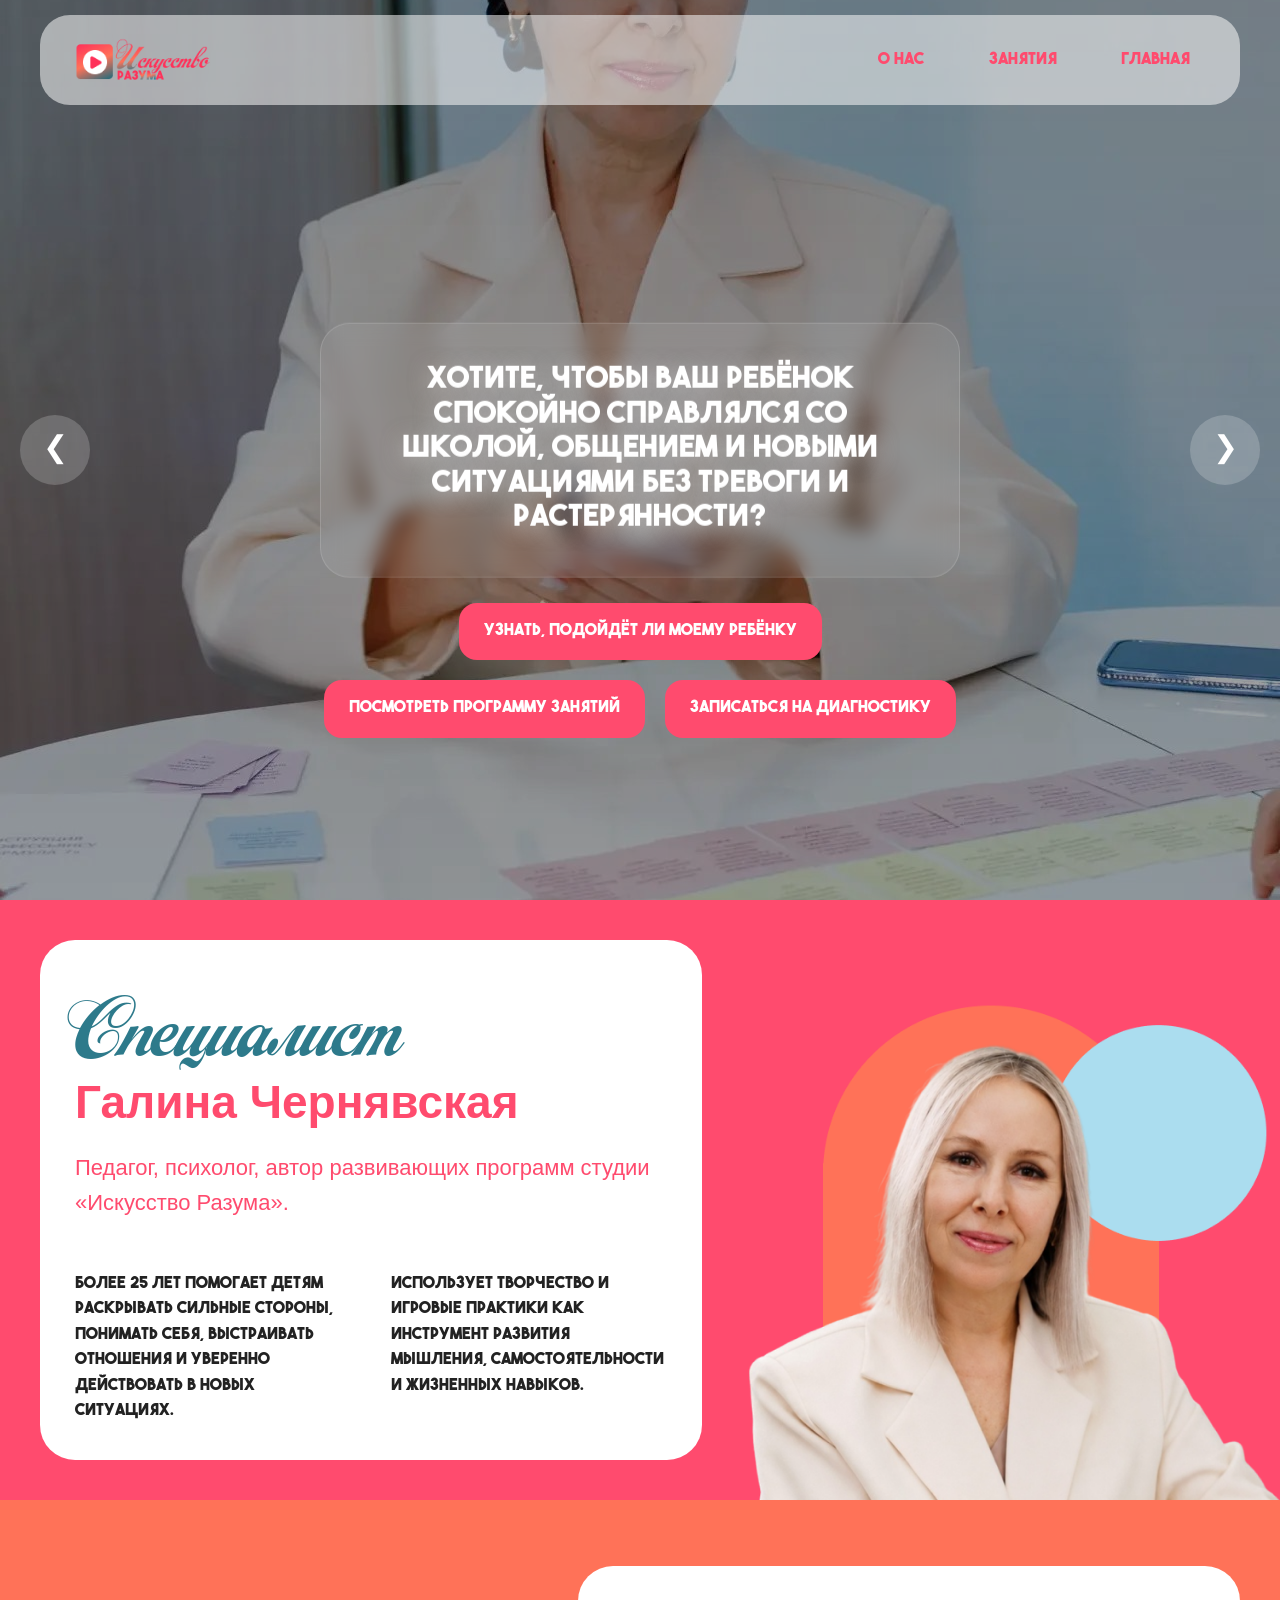
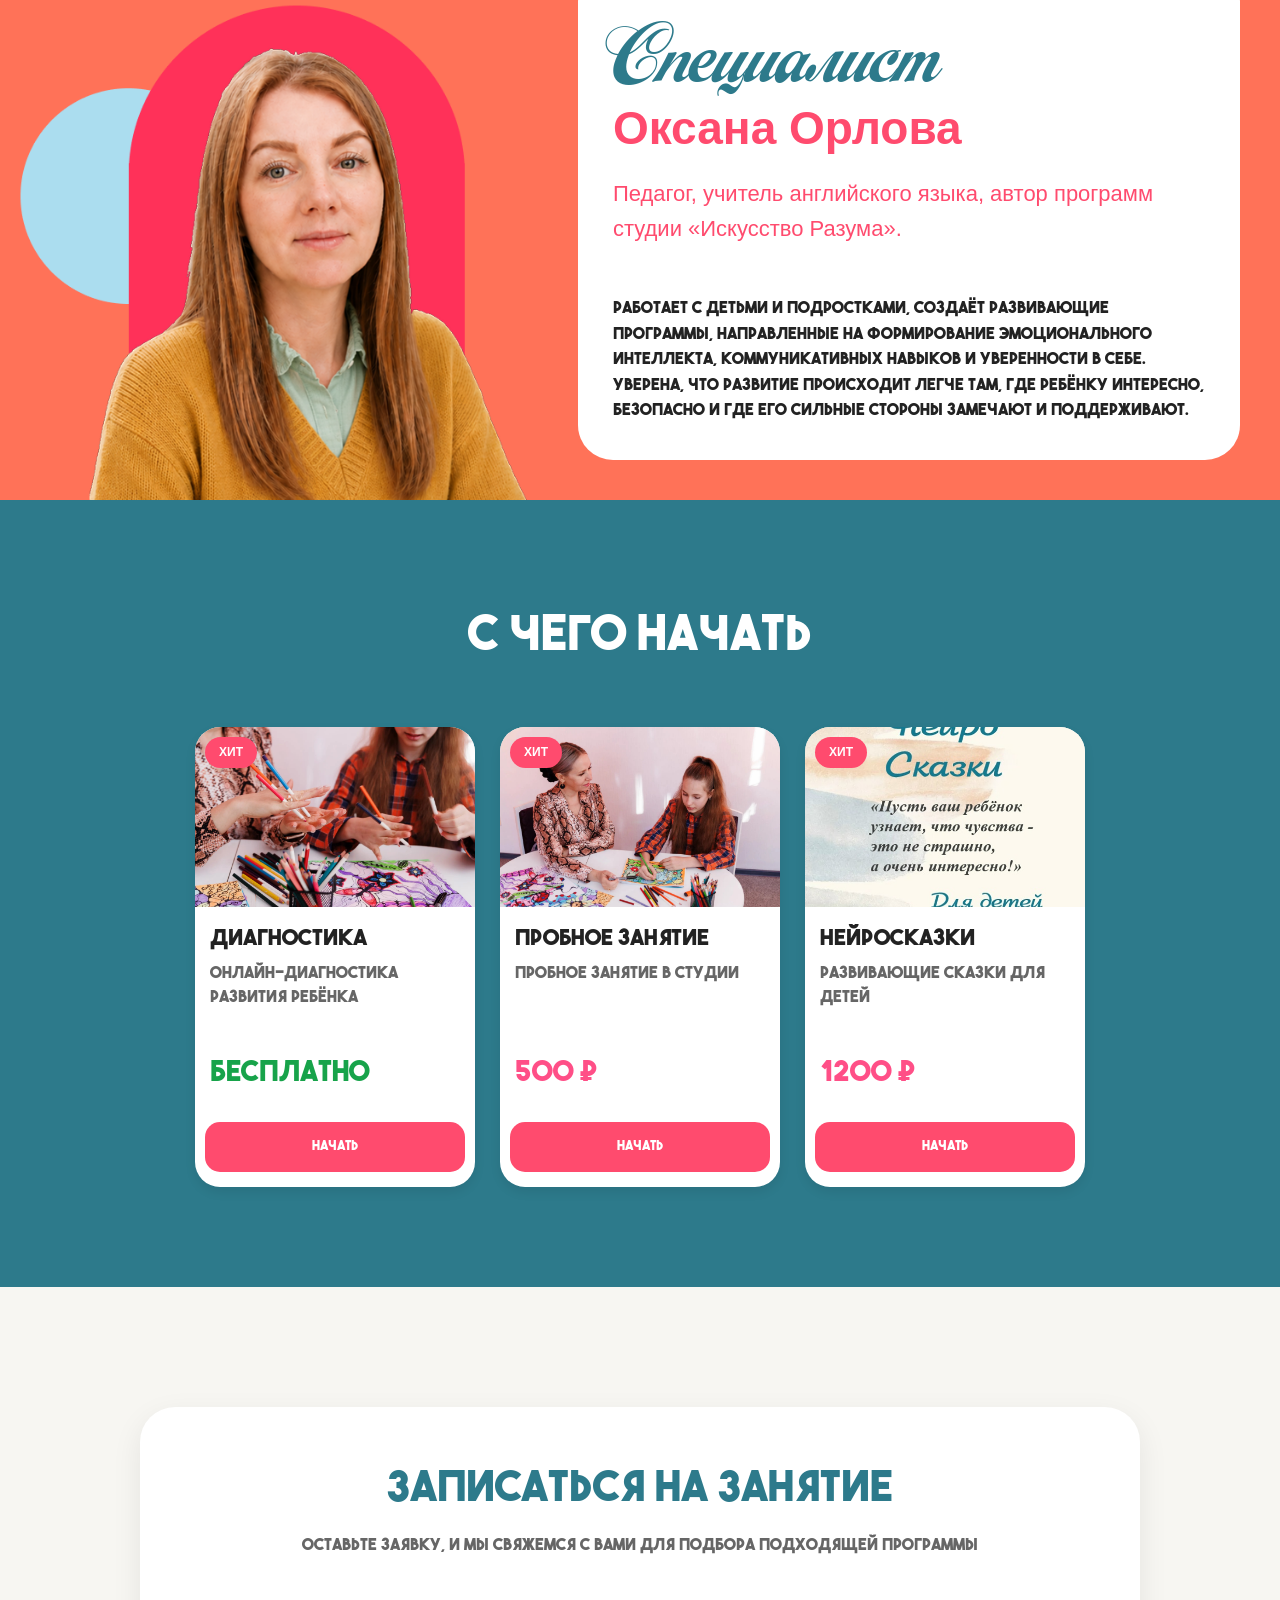
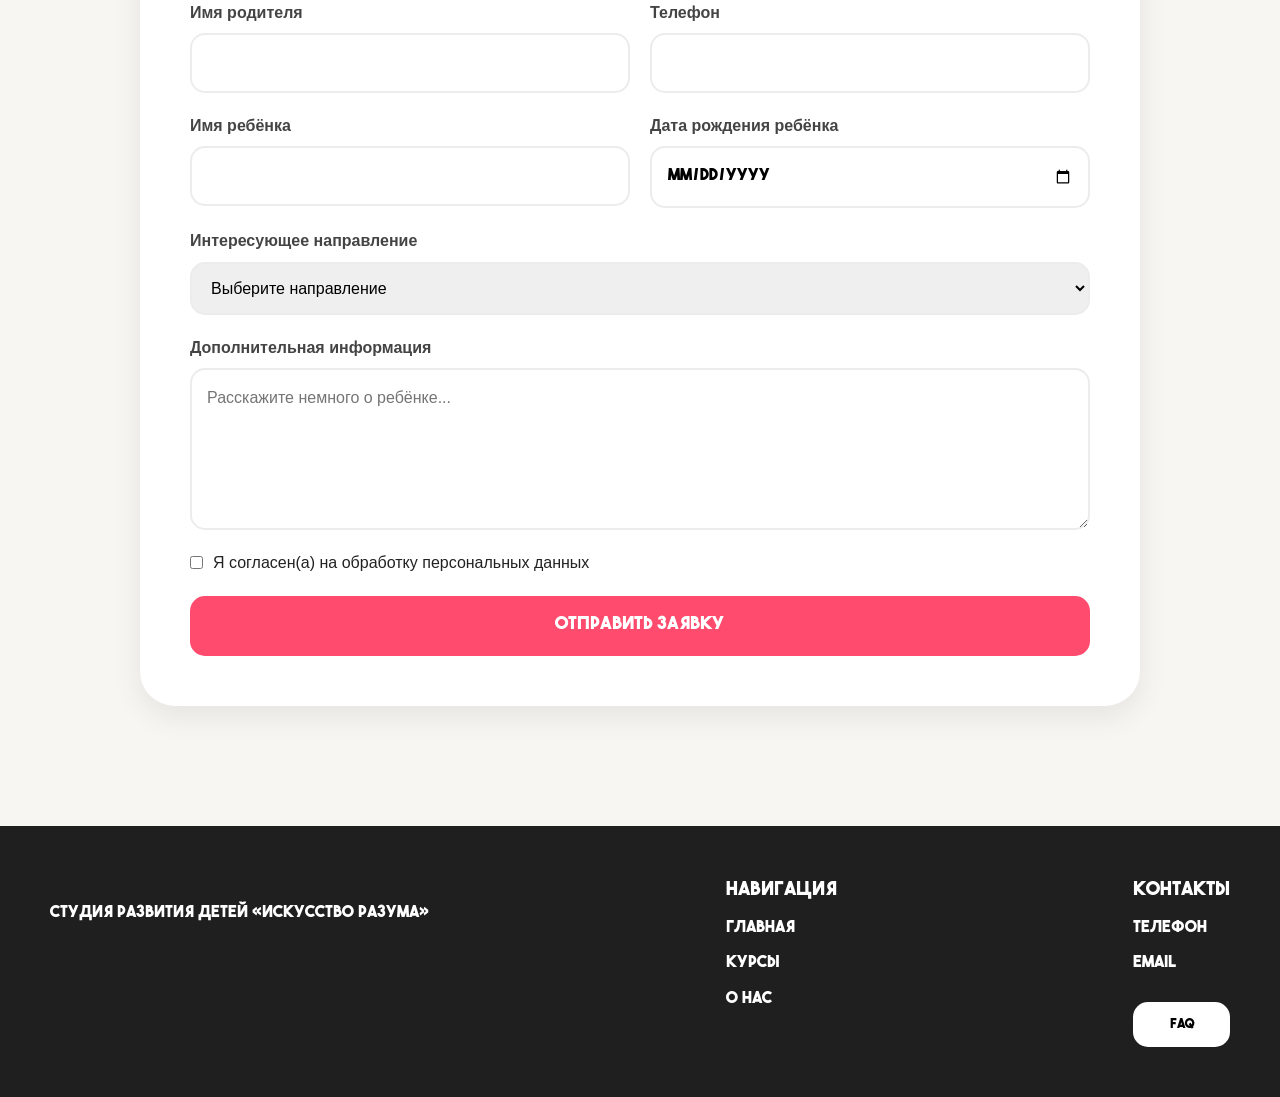
==== index.html @ 4007d76d "Add files via upload" ====
<!DOCTYPE html>
<html lang="ru">
<head>
<meta charset="UTF-8">
<meta name="viewport" content="width=device-width, initial-scale=1.0">
<title>Искусство Разума</title>

<link rel="stylesheet" href="css/style.css">
</head>

<body>

<header>
    <div class="logo"><img src="img/Frame 23.png"></div>

    <nav>
    <a href="about.html" class="nav-btn">О НАС</a>
    <a href="courses.html" class="nav-btn">ЗАНЯТИЯ</a>
    <a href="index.html" class="nav-btn">ГЛАВНАЯ</a>
    </nav>
</header>

<section class="hero-slider">
    
    
<button class="slider-btn prev">❮</button>
<button class="slider-btn next">❯</button>
    <div class="slides">

        <div class="slide active">
            <img src="img/1.jfif" alt="">
            <div class="slide-content">
                <h2>
                    Хотите, чтобы ваш ребёнок спокойно справлялся со школой, общением и новыми ситуациями без тревоги и растерянности?
                </h2>
            </div>
        </div>

        <div class="slide">
            <img src="img/2.jfif" alt="">
            <div class="slide-content">
                <h2>
                    На занятиях студии «Искусство Разума» через творчество и игровые практики ребёнок учится спокойно справляться со школой, общением и новыми ситуациями без тревоги, зажимов и растерянности
                </h2>
            </div>
        </div>

        <div class="slide">
            <img src="img/3.jfif" alt="">
            <div class="slide-content">
                <h2>
                    У нас не кружок творчества. На занятиях через игру, рисование и другие практики ребёнок учится понимать себя, действовать в новых ситуациях и уверенно взаимодействовать с окружающими
                </h2>
            </div>
        </div>

        <div class="slide">
            <img src="img/4.jfif" alt="">
            <div class="slide-content">
                <h2>В результате занятий ребёнок:</h2>
                <ul class="slide-list">
                    <li>Легче адаптируется к школе и коллективу</li>
                    <li>Лучше понимает неожиданные ситуации</li>
                    <li>Получает навыки общения и самостоятельности</li>
                    <li>Осваивает основы финансовой грамотности</li>
                </ul>
                

    
</div>
            </div>
        </div>

    </div>

    
<div class="hero-buttons">

        <a href="tel:+79999999999" class="hero-btn">
            Узнать, подойдёт ли моему ребёнку
        </a>

        <a href="courses.html" class="hero-btn">
            Посмотреть программу занятий
        </a>

        <a href="tel:+79999999999" class="hero-btn">
            Записаться на диагностику
        </a>

    </div>
</section>

<div class="slider-dots">

    <span class="dot active"></span>
    <span class="dot"></span>
    <span class="dot"></span>
    <span class="dot"></span>

</div>
<section class="teacher-section pink-section">

    <div class="teacher-info">

        <div class="teacher-title">
            <span class="blue"><h1>Специалист</h1></span>
            <span class="red">Галина Чернявская</span>
            <span class="sub">
                Педагог, психолог, автор развивающих программ студии «Искусство Разума».
            </span>
        </div>
    <br>
    <br>
        <div class="teacher-text">

            <p>
                Более 25 лет помогает детям раскрывать сильные стороны,
                понимать себя, выстраивать отношения и уверенно действовать
                в новых ситуациях.
            </p>

            <p>
                Использует творчество и игровые практики как инструмент
                развития мышления, самостоятельности и жизненных навыков.
            </p>

        </div>

    </div>

    <div class="teacher-photo">
        <img src="img/Frame 26.png">
    </div>

</section>



<section class="teacher-section orange-section">

    <div class="teacher-photo">
        <img src="img/Frame 25.png">
    </div>

    <div class="teacher-info">

        <div class="teacher-title">
            <span class="blue"><h1>Специалист</h1></span>
            <span class="red">Оксана Орлова</span>
            <span class="sub">
                Педагог, учитель английского языка, автор программ студии «Искусство Разума».
            </span>
        </div>
 <br>
    <br>
        <p>
            Работает с детьми и подростками, создаёт развивающие программы,
            направленные на формирование эмоционального интеллекта,
            коммуникативных навыков и уверенности в себе.

            Уверена, что развитие происходит легче там, где ребёнку интересно,
            безопасно и где его сильные стороны замечают и поддерживают.
        </p>

    </div>

</section>

   <div class="course-modal" id="courseModal">

    <div class="modal-content">

        <span class="close-modal">&times;</span>

        <div class="modal-left">

           <button class="modal-arrow prev">&#10094;</button>

    <div class="media-slider">

        <img id="modalImage" src="" alt="">

        <video id="modalVideo" controls style="display:none;">
            <source src="" type="video/mp4">
        </video>

    </div>

    <button class="modal-arrow next">&#10095;</button>
        </div>

        <div class="modal-right">

            <h2 id="modalTitle">Название курса</h2>

            <h3>Описание:</h3>

            <ul id="modalList">
                <li>Пункт 1</li>
                <li>Пункт 2</li>
                <li>Пункт 3</li>
                <li>Пункт 4</li>
            </ul>

            <a class="modal-btn">
                НАЧАТЬ
            </a>

        </div>

    </div>

</div>





<section class="bestsellers">

    <h2 class="section-title">С чего начать</h2>

    <div class="best-grid">

        <div class="bestseller">

            <div class="badge">ХИТ</div>

            <div class="course-photo">
                <img src="img/4.jfif" alt="">
            </div>

            <h3>Диагностика</h3>

            <p class="course-desc">
                Онлайн-диагностика развития ребёнка
            </p>

            <p class="price free">
                Бесплатно
            </p>

            <button class="course-btn open-course">
    НАЧАТЬ
</button>

        </div>

        <div class="bestseller">

            <div class="badge">ХИТ</div>

            <div class="course-photo">
                <img src="img/5.jfif" alt="">
            </div>

            <h3>Пробное занятие</h3>

            <p class="course-desc">
                Пробное занятие в студии
            </p>

            <p class="price">
                500 ₽
            </p>

            <button class="course-btn open-course">
    НАЧАТЬ
</button>

        </div>

        <div class="bestseller">

            <div class="badge">ХИТ</div>

            <div class="course-photo">
                <img src="img/_rABsYpVmRu7lBsdLFjQY-pMVBDgaRLMOslQrWzYrPpO5vj9Kuezbs4VHHAWCte-2RKXMQDgyOiFQPfJLJDKqhhS.jpg" alt="">
            </div>

            <h3>Нейросказки</h3>

            <p class="course-desc">
                Развивающие сказки для детей
            </p>

            <p class="price">
                1200 ₽
            </p>

            <button class="course-btn open-course">
    НАЧАТЬ
</button>
        </div>

    </div>

</section>
<!-- ///////////////////////////////////////////////////////// -->
<section class="registration" id="register">


    <h2>Записаться на занятие</h2>

    <p class="form-subtitle">
        Оставьте заявку, и мы свяжемся с вами для подбора подходящей программы
    </p>

    <form class="register-form">

        <div class="form-row">

            <div class="input-group">
                <label>Имя родителя</label>
                <input type="text" required>
            </div>

            <div class="input-group">
                <label>Телефон</label>
                <input type="tel" required>
            </div>

        </div>

        <div class="form-row">

            <div class="input-group">
                <label>Имя ребёнка</label>
                <input type="text" required>
            </div>

            <div class="input-group">
                <label>Дата рождения ребёнка</label>
                <input type="date" required>
            </div>

        </div>

        <div class="input-group">

            <label>Интересующее направление</label>

            <select required>

                <option >Выберите направление</option>

                <option value="strateg">Эмоциональный и стратегический интеллект</option>

                <option value="ritor1">Риторика и Деньги. Первая ступень</option>

                <option value="ritor2">Риторика и Деньги. Вторая ступень</option>

                <option value="art">Арт Терапия</option>

                <option value="neuro">НейроСказки</option>

                <option value="trial">Пробное занятие</option>

                <option value="diagnostic">Диагностика ребёнка</option>

            </select>

        </div>

        <div class="input-group">

            <label>Дополнительная информация</label>

            <textarea
                rows="5"
                placeholder="Расскажите немного о ребёнке..."
            ></textarea>

        </div>

        <div class="checkbox">

            <input
                type="checkbox"
                id="agree"
                required
            >

            <label for="agree">
                Я согласен(а) на обработку персональных данных
            </label>

        </div>

        <button type="submit" class="submit-btn">
            Отправить заявку
        </button>

    </form>

</section>
<button id="scrollTopBtn">↑</button>
<footer id="contacts">

    <div class="footer-left">

        <img src="img/logo.png" alt="">

        <p>
            Студия развития детей
            «Искусство Разума»
        </p>

    </div>

    <div class="footer-center">

        <h3>Навигация</h3>

        <a href="index.html">Главная</a>
        <a href="courses.html">Курсы</a>
        <a href="about.html">О нас</a>

    </div>

    <div class="footer-right">

        <h3>Контакты</h3>

        <p>Телефон</p>

        <p>Email</p>

        <button class="faq-btn">
            FAQ
        </button>

    </div>

</footer>

<!-- ///////////////////////////////////////////////////////// -->
 <!-- skript form -->
  <script>

const slides = document.querySelectorAll('.slide');
const dots = document.querySelectorAll('.dot');

let current = 0;

function showSlide(index){
    slides.forEach(slide => slide.classList.remove('active'));
    dots.forEach(dot => dot.classList.remove('active'));

    slides[index].classList.add('active');
    dots[index].classList.add('active');

    current = index;
}

function nextSlide(){
    let next = current + 1;

    if(next >= slides.length){
        next = 0;
    }

    showSlide(next);
}

function prevSlide(){
    let prev = current - 1;

    if(prev < 0){
        prev = slides.length - 1;
    }

    showSlide(prev);
}

document.querySelector('.next').addEventListener('click', nextSlide);
document.querySelector('.prev').addEventListener('click', prevSlide);

setInterval(nextSlide, 15000);
</script>
<!-- ///// -->
 <script>

const scrollTopBtn =
document.getElementById("scrollTopBtn");

window.addEventListener("scroll", () => {

    if(window.scrollY > 500){

        scrollTopBtn.classList.add("show");

    }else{

        scrollTopBtn.classList.remove("show");
    }
});

scrollTopBtn.addEventListener("click", () => {

    window.scrollTo({

        top:0,

        behavior:"smooth"
    });
});
const modal = document.getElementById("courseModal");

document.querySelectorAll(".open-course").forEach(button=>{

    button.addEventListener("click",(e)=>{

        e.preventDefault();

        modal.classList.add("active");

    });

});

document.querySelector(".close-modal").addEventListener("click",()=>{

    modal.classList.remove("active");

});

modal.addEventListener("click",(e)=>{

    if(e.target===modal){

        modal.classList.remove("active");

    }

});


const courses = {

    neuro:{

        title:"НейроСказки",

        media:[
            {type:"image",src:"img/neuro1.jpg"},
            {type:"image",src:"img/neuro2.jpg"},
            {type:"video",src:"video/neuro.mp4"}
        ],

        list:[
            "Развитие речи",
            "Воображение",
            "Эмоциональный интеллект",
            "Домашние задания"
        ]

    },

    trial:{

        title:"Пробное занятие",

        media:[
            {type:"image",src:"img/trial1.jpg"},
            {type:"video",src:"video/trial.mp4"}
        ]

    }

};



document.querySelector(".modal-btn").onclick = function(){

    modal.classList.remove("active");

    document.getElementById("register").scrollIntoView({

        behavior:"smooth"

    });

};
const select = document.querySelector("select");

select.value = currentCourse;
</script>

</body>
</html>
---- css/style.css ----
/* ---------- 0. ШРИФТЫ И ПЕРЕМЕННЫЕ ---------- */

@font-face {
    font-family: "SchoolTitle";
    src: url("../fonts/Сomediant\ script.ttf") format("truetype"),
         url("../fonts/Сomediant\ script.woff2") format("woff2");
    font-weight: 400;
    font-style: normal;
}

@font-face {
    font-family: "SchoolText";
    src: url("../fonts/TheBoldFontPro(CyrLat)-Bold.ttf") format("truetype"),
         url("../fonts/TheBoldFontPro(CyrLat)-Bold.woff2") format("woff2");
    font-weight: 700;
    font-style: normal;
}

/* @font-face {
    font-family: "ArtMind";
    src: url("../fonts/ArtMind.woff2") format("woff2"),
         url("../fonts/ArtMind.ttf") format("truetype");
    font-weight: 400;
    font-style: normal;
} */

:root{
    --green:#1b2d1c;
    --beige:#ddddc6;
    --gold:#d9b215;
    --light:#f7f6f2;
    --radius:24px;
    --shadow: 0 12px 35px rgba(0,0,0,.08);
    --transition:.35s ease;
}

/* ---------- 1. ГЛОБАЛЬНЫЕ НАСТРОЙКИ ---------- */

*{
    margin:0;
    padding:0;
    box-sizing:border-box;
}

html{
    scroll-behavior:smooth;
    overflow-x:hidden;
}

body{
    margin:0;
    background: var(--light);
    color:#222;
    /* Единый базовый шрифт для всего документа до переопределения */
    font-family: Arial, sans-serif;
    line-height: 1.6;
}

/* Переопределение базовых тегов после body */
h1,
h2,
h3,
h4,
p,
a,
button,
input,
select,
textarea {
    font-family: inherit;
    line-height: inherit;
}

/* Специфичные семейства шрифтов */
h1,
/* h2, */
.hero-title,
.logo {
    font-family: "SchoolTitle";
    font-weight: 400;
    line-height: 1.05;
}

h2,
h3,
h4,
p,
a,
button,
input,
.select {
    font-family: "SchoolText";
}

/* ---------- 2. ХЕДЕР И ОБЩИЕ ЭЛЕМЕНТЫ ---------- */

header{
    position: fixed;
    top: 15px;
    left: 50%;
    transform: translateX(-50%);
    width: calc(100% - 30px);
    max-width: 1200px;
    height: 90px;
    z-index: 1000;
    display: flex;
    justify-content: space-between;
    align-items: center;
    padding: 15px 30px;
    background: rgba(247, 247, 247, 0.555);
    border-radius: 30px;
}

.logo img{
    height:55px;
    display: block;
}

nav a{
    text-decoration:none;
    margin-left:20px;
    color:#FF4B6E;
    font-weight:bold;
    transition: color var(--transition);
}
.nav-btn{
     overflow:hidden;
    position: relative;
    padding: 10px 20px;
    border-radius: 30px;
    color: #FF4B6E;
    transition: all var(--transition);
    text-decoration: none;
}

.nav-btn::before{
    content:"";
    position:absolute;
    left:50%;
    top:50%;
    width:0;
    height:0;
    background:#FF4B6E;
    border-radius:40px;
    transform:translate(-50%,-50%);
    transition:width var(--transition), height var(--transition);
    z-index:-1;
}

.nav-btn:hover::before{
    width:110%;
    height:110%;
}

.nav-btn:hover{
    color:#2D7A8B;
}

footer{
    background:#1f1f1f;
    color:white;
    margin-top:80px;
    padding:50px;
    display:flex;
    justify-content:space-between;
    align-items:flex-start;
    gap:40px;
    flex-wrap:wrap;
}

.footer-left img{
    height:60px;
    margin-bottom:15px;
}

.footer-center,
.footer-right{
    display:flex;
    flex-direction:column;
    gap:10px;
}

.footer-center a{
    color:white;
    text-decoration:none;
    transition:.3s;
}

.footer-center a:hover{
    color:#FF4B6E;
}

.faq-btn{
    margin-top:15px;
    border:none;
    padding:12px 25px;
    border-radius:15px;
    background:rgb(255, 255, 255);
    cursor:pointer;
    font-weight:700;
    transition: var(--transition);
}

/* Кнопка скролла вверх */
#scrollTopBtn{
    position:fixed;
    bottom:30px;
    left:50%;
    transform:translateX(-50%);
    width:60px;
    height:60px;
    border:none;
    border-radius:50%;
    background:#FF4B6E;
    color:white;
    font-size:28px;
    cursor:pointer;
    z-index:9999;
    opacity:0;
    visibility:hidden;
    transition:.3s;
    box-shadow: 0 8px 20px rgba(0,0,0,.25);
}

#scrollTopBtn.show{
    opacity:1;
    visibility:visible;
}

#scrollTopBtn:hover{
    transform: translateX(-50%) translateY(-5px);
    background:#FF4B6E;
}

/* ---------- 3. ГЛАВНАЯ СТРАНИЦА (HERO) ---------- */

.course{
    background:
    linear-gradient(
        135deg,
        rgba(255,255,255,.95),
        rgba(255,255,255,.75)
    );
    backdrop-filter:blur(10px);
}

.slide::before{
    content:"";
    position:absolute;
    inset:0;
    background:
    linear-gradient(
        rgba(0,0,0,.45),
        rgba(0,0,0,.35)
    );
    z-index:1;
}

.hero-slider{
    position:relative;
    width:100%;
    height:100vh;
    overflow:hidden;
}

.slide{
    position:absolute;
    width:100%;
    height:100%;
    opacity:0;
    transition:opacity 1s ease-in-out;
}

.slide.active{
    opacity:1;
}

.slide img{
    width:100%;
    height:100%;
    object-fit:cover;
}
.slide-list{
    color:#fff;
    margin-top:20px;
    text-align:left;
    padding-left:25px;
    font-size:22px;
}

.slide-list li{
    margin-bottom:10px;
}

.slide-content{
    position:absolute;
    z-index:2;
    left:50%;
    top:50%;
    transform:translate(-50%,-50%);
    max-width:1100px;
    text-align:center;
    padding:40px;
    backdrop-filter:blur(10px);
    background:rgba(255, 255, 255, 0.08);
    border:1px solid rgba(255,255,255,.15);
    border-radius:30px;
}

.slide.active .slide-content{
    animation:slideText .8s ease forwards;
}

@keyframes slideText{
    from{
        opacity:0;
        transform: translate(-50%,-40%);
    }
    to{
        opacity:1;
        transform: translate(-50%,-50%);
    }
}

.slide-content h2{
    color:white;
    font-size:30px;
    line-height:1.15;
    max-width:800px;
    margin:auto;
    text-shadow: 0 4px 20px rgba(227, 227, 227, 0.5);
}

.slider-dots{
    position:absolute;
    bottom:40px;
    left:50%;
    transform:translateX(-50%);
   z-index: 8; /* Меньше, чем у кнопок */
}

.dot{
    width:14px;
    height:14px;
    border-radius:50%;
    background:white;
    opacity:.4;
    cursor:pointer;
    transition: all var(--transition);
}

.dot.active{
    opacity:1;
    transform:scale(1.3);
    background:#FF4B6E;
}

.slider-btn{
    position:absolute;
    top:50%;
    transform:translateY(-50%);
    width:70px;
    height:70px;
    border:none;
    border-radius:50%;
    background:rgba(250, 250, 250, 0.2);
    color:white;
    font-size:30px;
    cursor:pointer;
    z-index:100;
    transition: all var(--transition);
}

.prev{ left:20px; }
.next{ right:20px; }

.slider-btn:hover{
    transform:scale(1.12) translateY(-50%);
    background:white;
    color:#222;
}

.hero-buttons{
    display:flex;
    justify-content:center;
    gap:20px;
    flex-wrap:wrap;
    position:absolute;
    left: 50%;
    transform: translateX(-50%); /* Центрируем горизонтально */
    bottom: 18%; /* <--- ВНИМАНИЕ НА ЭТО ЗНАЧЕНИЕ! */
    z-index: 9; /* Над точками навигации (.dot) */
}

.hero-btn{
    background:#FF4B6E;
    color:white;
    text-decoration:none;
    padding:16px 25px;
    border-radius:18px;
    font-weight:700;
    transition:all var(--transition);
    display:inline-flex;
    align-items:center;
    justify-content:center;
}

.hero-btn:hover{
    background:#FF4B6E;
    transform:translateY(-3px);
}

/* ---------- 4. РАЗДЕЛ СПЕЦИАЛИСТОВ ---------- */

.teacher-section{
    width:100%;
    min-height:600px;
    display:flex;
    align-items:flex-end;      /* Фото прижимаются вниз */
    justify-content:space-between;
    padding:0;
    overflow:hidden;
}

.teacher-info{
    width:55%;
    margin:40px;
    background:#fff;
    border-radius:35px;
    padding:35px;
    z-index:2;
}


.teacher-photo{
    width:45%;
    height:600px;
    display:flex;
    align-items:flex-end;      /* Фото стоит на "полу" */
}

.teacher-photo img{
    width:100%;
    height:100%;
    object-fit:contain;
    object-position:bottom;
    display:block;
}

.teacher-title .blue{
    display:block;
    font-size:58px;
    color:#2D7A8B;
    font-weight:900;
}

.teacher-title .red{
    display:block;
    font-size:46px;
    color:#FF4B6E;
    font-weight:900;
}

.teacher-title .sub{
    display:block;
    font-size:22px;
    color:#FF4B6E;
    margin-top:10px;
}

.pink-section{ background:#FF4B6E; }
.orange-section{ background:#FF7258; }

.teacher-info h2{
    font-size:48px;
    margin-bottom:30px;
    color:#FF4B6E;
}

.teacher-text{
    display:flex;
    gap:40px;
}

.teacher-text p{
    flex:1;
}

/* ---------- 5. ЛУЧШИЕ ПРОДАЖИ ---------- */

.bestsellers{
    background:#2D7A8B;
    padding:100px 0;
}

.section-title{
    text-align:center;
    font-size:48px;
    font-weight:700;
    margin-bottom:50px;
    color:#ffffff;
}

.best-grid{
    display:grid;
    grid-template-columns: repeat(auto-fit, minmax(260px, 280px));
    justify-content:center;
    gap:25px;
}

.bestseller{
    display:flex;
    flex-direction:column;
    min-height:430px;
    background:white;
    border-radius:25px;
    overflow:hidden;
    box-shadow:0 5px 11px rgba(0,0,0,.08);
    position:relative;
    transition:transform var(--transition);
}

.bestseller:hover{
    transform:translateY(-8px);
}

.badge{
    position:absolute;
    top:10px;
    left:10px;
    background:#FF4B6E;
    color:white;
    padding:6px 14px;
    border-radius:20px;
    font-size:12px;
    font-weight:700;
    z-index:10;
}

.new{
    background:#FF7258;
}

.course-photo{
    height:180px;
    background:#efefef;
    overflow:hidden;
}

.course-photo img{
    width:100%;
    height:100%;
    object-fit:cover;
}

.bestseller h3{
    padding:15px 15px 5px;
    font-size:22px;
    overflow-wrap: break-word;
    word-break: break-word;
}

.course-desc{
    flex: 1;
    padding:0 15px;
    color:#666666;
    line-height:1.5;
    overflow-wrap:break-word;
}

.price{
    padding:10px 15px;
    font-size:28px;
    font-weight:bold;
    color:#ff4f87;
}

.free{
    color:#17a34a;
}

.course-btn{
    margin-top:auto;
    width:calc(100% - 20px);
    height:50px;
    margin:15px 10px;
    border:none;
    border-radius:15px;
    background:#FF4B6E;
    color:white;
    text-decoration:none;
    display:flex;
    justify-content:center;
    align-items:center;
    font-weight:700;
    transition:background var(--transition), transform var(--transition);
    cursor:pointer;
}

.course-btn:hover{
    background:#FF4B6E;
    transform:translateY(-3px);
}

/* ---------- 6. РЕГИСТРАЦИЯ ---------- */

.registration{
    max-width:1000px;
    margin:120px auto;
    background:white;
    padding:50px;
    border-radius:35px;
    box-shadow:0 10px 30px rgba(0,0,0,.08);
}

.registration h2{
    text-align:center;
    font-size:42px;
    margin-bottom:10px;
    color:#2D7A8B;
}

.form-subtitle{
    text-align:center;
    color:#666;
    margin-bottom:40px;
}

.register-form{
    display:flex;
    flex-direction:column;
    gap:20px;
}

.form-row{
    display:grid;
    grid-template-columns:1fr 1fr;
    gap:20px;
}

.input-group{
    display:flex;
    flex-direction:column;
}

.input-group label{
    margin-bottom:8px;
    font-weight:600;
    color:#444;
}

.input-group input,
.input-group select,
.input-group textarea{
    padding:15px;
    border:2px solid #ececec;
    border-radius:15px;
    font-size:16px;
    transition:border-color var(--transition);
}

.input-group input:focus,
.input-group select:focus,
.input-group textarea:focus{
    outline:none;
    border-color:#FF4B6E;
}

.checkbox{
    display:flex;
    align-items:center;
    gap:10px;
}

.submit-btn{
    height:60px;
    border:none;
    border-radius:15px;
    background:#FF4B6E;
    color:white;
    font-size:18px;
    font-weight:700;
    cursor:pointer;
    transition:all var(--transition);
}

.submit-btn:hover{
    background:#FF4B6E;
    transform:translateY(-3px);
}

/* ---------- 7. СТРАНИЦА "О НАС" ---------- */

.about-hero{
    min-height:100vh;
    padding-top:180px;
    padding-left:80px;
    padding-right:80px;
    display:flex;
    flex-direction:column;
    justify-content:center;
    align-items:center;
    text-align:center;
    background:linear-gradient(180deg, #2D7A8B 0%, #2D7A8B 100%);
}

.about-hero h1{
    font-size:90px;
    line-height:0.9;
    color:#FF4B6E;
    margin-bottom:30px;
    text-shadow: 0 10px 25px rgba(255,79,135,.25);
}

.about-hero p{
    max-width:800px;
    font-size:24px;
    line-height:1.7;
    color:#333;
    background:white;
    padding:30px;
    border-radius:30px;
    box-shadow: 0 10px 30px rgba(0,0,0,.1);
}

.stats{
    display:grid;
    grid-template-columns:repeat(4,1fr);
    gap:20px;
    padding:80px;
    background:#2D7A8B;
}

.stat{
    background:white;
    border-radius:25px;
    padding:30px;
    text-align:center;
}

.stat h2{
    color:#FF4B6E;
    font-size:48px;
}

.about-cta{
    background:#FF4B6E;
    color:white;
    text-align:center;
    padding:100px 40px;
}

.about-cta h2{
    font-size:48px;
    margin-bottom:30px;
}

.about-frame{
    min-height:100vh;
    background:linear-gradient(180deg, #2D7A8B 0%, #2D7A8B 100%);
    padding-bottom:80px;
    padding-top:140px;
}

.about-frame__top{
    max-width:1200px;
    margin:80px auto;
    display:grid;
    grid-template-columns:1fr 500px;
    gap:50px;
    align-items:center;
}

.about-frame__subtitle{
    background:white;
    padding:40px;
    border-radius:30px;
    font-size:22px;
    line-height:1.8;
    color:#333;
    text-align:left;
}

.about-frame__title{
    font-size:72px;
    color:#FF4B6E;
    text-transform:uppercase;
    letter-spacing:4px;
    text-shadow: 0 8px 20px rgba(255,79,135,.25);
}

.about-mini{
    background:white;
    border-radius:30px;
    padding:30px;
    text-align:center;
    transition:all var(--transition);
    box-shadow: 0 10px 25px rgba(0,0,0,.12);
    min-height:220px;
    display:flex;
    flex-direction:column;
    justify-content:center;
}

.about-mini:hover{
    transform:translateY(-10px);
    box-shadow: 0 20px 40px rgba(0,0,0,.18);
}

.about-mini h3{
    font-size:32px;
    margin-bottom:15px;
    color:#FF4B6E;
}

.about-mini p{
    font-size:18px;
    line-height:1.7;
    color:#444;
}

/* ---------- 8. СТРАНИЦА КУРСОВ ---------- */

.courses-page{
    display:flex;
    gap:40px;
    padding:40px;
    margin-top: 120px;
}

.filters{
    width: 330px;
    background:rgb(255, 255, 255);
    padding:25px;
    border-radius:25px;
    box-shadow:0 8px 25px rgba(0,0,0,.08);
    height:fit-content;
}

.filters h2{
    text-align:center;

    color:#FF4B6E;

    margin-bottom:30px;

    font-size:30px;
}

.filter-group h3{

    margin-bottom:15px;

    color:#444;

    font-size:18px;

}

.filter-group{

    margin-bottom:30px;

    padding-bottom:25px;

    border-bottom:1px solid #ececec;

}
.filter-btn {

    width:100%;

    padding:14px 18px;

    margin-bottom:10px;

    border:none;

    border-radius:16px;

    background:#f3f3f3;

    cursor:pointer;

    transition:.25s;

    text-align:left;

    font-size:15px;

}
    
   


.filter-btn:hover{

    background:#ffe6ef;

    color:#ff4f87;

    transform:translateX(6px);

}

.filter-btn.active{
    background:#FF4B6E;
    color:white;
    box-shadow:0 5px 15px rgba(255,79,135,.4);
    transform:scale(1.03);
}
.reset-filters{

    width:100%;

    height:52px;

    border:none;

    border-radius:16px;

    background:#1b2d1c;

    color:white;

    font-size:16px;

    cursor:pointer;

    transition:.3s;

}

.reset-filters:hover{

    background:#29472a;

    transform:translateY(-2px);

}

.courses-grid{
    flex:1;
    display:grid;
    grid-template-columns: repeat(auto-fit, minmax(260px, 280px));
    justify-content:center;
    align-content:start;
    gap:25px;
}

.course-card{
    display:flex;
    flex-direction:column;
    min-height:420px;
    background:rgb(255, 255, 255);
    border-radius:25px;
    overflow:hidden;
    box-shadow:0 8px 20px rgba(0,0,0,.08);
    position:relative;
    transition:transform var(--transition);
}

.course-card:hover{
    transform:translateY(-8px);
}

.course-card .badge{
    position:absolute;
    top:15px;
    left:15px;
    background:#FF4B6E;
    color:white;
    padding:6px 14px;
    border-radius:20px;
    font-size:12px;
    z-index:10;
}

.course-photo{
    height:180px;
    background:#efefef;
    display:flex;
    justify-content:center;
    align-items:center;
}

.course-photo img{
    width:100%;
    height:100%;
    object-fit:cover;
}

.course-card h3{
    padding:15px 15px 5px;
    font-size:22px;
    overflow-wrap:break-word;
    word-break:break-word;
}

.course-card p{
    margin-bottom:15px;
    padding:0 15px;
    color:#FF4B6E;
    font-size:24px;
    font-weight:bold;
}

.course-desc{
    padding:0 15px;
    min-height:80px;
    overflow-wrap:break-word;
    flex-grow: 1;
}

.course-card button,
.course-card .course-btn{
    width:calc(100% - 20px);
    height:50px;
    margin:15px 10px;
    border:none;
    border-radius:15px;
    background:#FF4B6E;
    color:white;
    text-decoration:none;
    display:flex;
    justify-content:center;
    align-items:center;
    font-weight:700;
    cursor:pointer;
    transition:background var(--transition), transform var(--transition);
}

.course-card button:hover,
.course-card .course-btn:hover{
    background:#FF4B6E;
    transform:translateY(-3px);
}
.courses-page{

    display:flex;

    gap:40px;

    padding:40px;

    margin-top:120px;

    align-items:flex-start;

}


/* ---------- 9. АДАПТИВ ---------- */

@media(max-width:1200px){
    .about-frame__top{
        grid-template-columns: 1fr;
        text-align: center;
    }
    .about-frame__subtitle{
        text-align: center;
    }
}

@media(max-width:900px){
    .about-frame{
        padding-top:170px;
    }
    .about-frame__title{
        font-size:42px;
    }
    .stats{
        grid-template-columns: repeat(2, 1fr);
        padding:40px;
    }
    .about-hero{
        padding: 40px 20px;
    }
    .about-hero h1{
        font-size: 60px;
    }
    .courses-page{
        flex-direction: column;
    }
    .filters{
        width: 100%;
    }
}


/* adaptiv */
/* Адаптивность */
@media screen and (max-width: 768px) {
    /* Для телефонов и маленьких планшетов (портретная ориентация) */

    .slide-content h1 { /* Уменьшаем заголовок */
        font-size: 24px !important; /* Важно перебить inline-стили из HTML */
        line-height: 1.5;
    }

    .slide-content ul li { /* Если есть список */
        margin-bottom: 10px;
        font-size: 18px;
    }

    .slide-content {
        top: calc(50% + 9vh); /* Сдвигаем текст ниже по центру */
        padding: 20px; /* Убираем лишние отступы внутри овала */
    }

    .hero-buttons-new,
    .slider-dots {
        bottom: 16%; /* Поднимаем всё вверх, т.к. экран стал выше */
    }
}

@media screen and (min-width: 768px) and (max-width: 1024px) {
    /* Для средних планшетов (альбомная/портретная ориентация) */

    .slide-content h1 {
        font-size: 36px;
    }

    .slide-content {
        max-width: none; /* Растягиваем текст на всю ширину */
        width: 80%;
        left: 10%;
    }

    .hero-buttons-new a {
        padding: 14px 28px; /* Делаем кнопки чуть уже для удобства */
    }
}

@media screen and (min-width: 1024px) and (max-width: 1200px) {
    /* Для больших планшетов и ноутбуков с маленьким разрешением */

    .slide-content h1 {
        font-size: 48px;
    }

    .hero-buttons-new,
    .slider-dots {
        bottom: auto; /* Возвращаемся к фиксированным значениям */
        transform: none;
    }

    .hero-buttons-new {
        position: relative; /* Вытаскиваем их из абсолютного позиционирования */
        display: flex;
        justify-content: center;
        gap: 30px;
        margin-top: 40px; /* Отступ от текста */
    }

    .slider-dots {
        margin-top: 20px; /* Переносим точки вниз */
    }
}




.course-modal{
    position:fixed;
    inset:0;
    background:rgba(0,0,0,.65);
    display:none;
    justify-content:center;
    align-items:center;
    z-index:9999;
}

.course-modal.active{
    display:flex;
}

.modal-content{
    width:900px;
    max-width:95%;
    background:#fff;
    border-radius:35px;
    overflow:hidden;
    display:grid;
    grid-template-columns:1fr 1fr;
}

.modal-left{
    position:relative;
    display:flex;
    justify-content:center;
    align-items:center;
    min-height:550px;
}

.modal-left img{
    width:90%;
    max-height:450px;
    object-fit:contain;
}

.modal-right{
    padding:40px;
    border-left:8px solid #ff4f87;
    display:flex;
    flex-direction:column;
}

.modal-right h2{
    font-size:42px;
    margin-bottom:20px;
}

.modal-right h3{
    margin-bottom:15px;
}

.modal-right ul{
    margin-left:20px;
    line-height:2;
    flex:1;
}

.modal-btn{
    width:280px;
    height:60px;
    margin-top:30px;
    align-self:flex-end;
    display:flex;
    justify-content:center;
    align-items:center;
    background:#ff4f87;
    color:#fff;
    text-decoration:none;
    border-radius:30px;
    font-weight:700;
}

.modal-btn:hover{
    background:#ff2d74;
}

.close-modal{
    position:absolute;
    right:30px;
    top:20px;
    font-size:40px;
    cursor:pointer;
    z-index:20;
}

.modal-arrow{
    position:absolute;
    width:45px;
    height:45px;
    border:none;
    border-radius:50%;
    background:#ff4f87;
    color:#fff;
    cursor:pointer;
}

.modal-arrow.prev{
    left:20px;
}

.modal-arrow.next{
    right:20px;
}
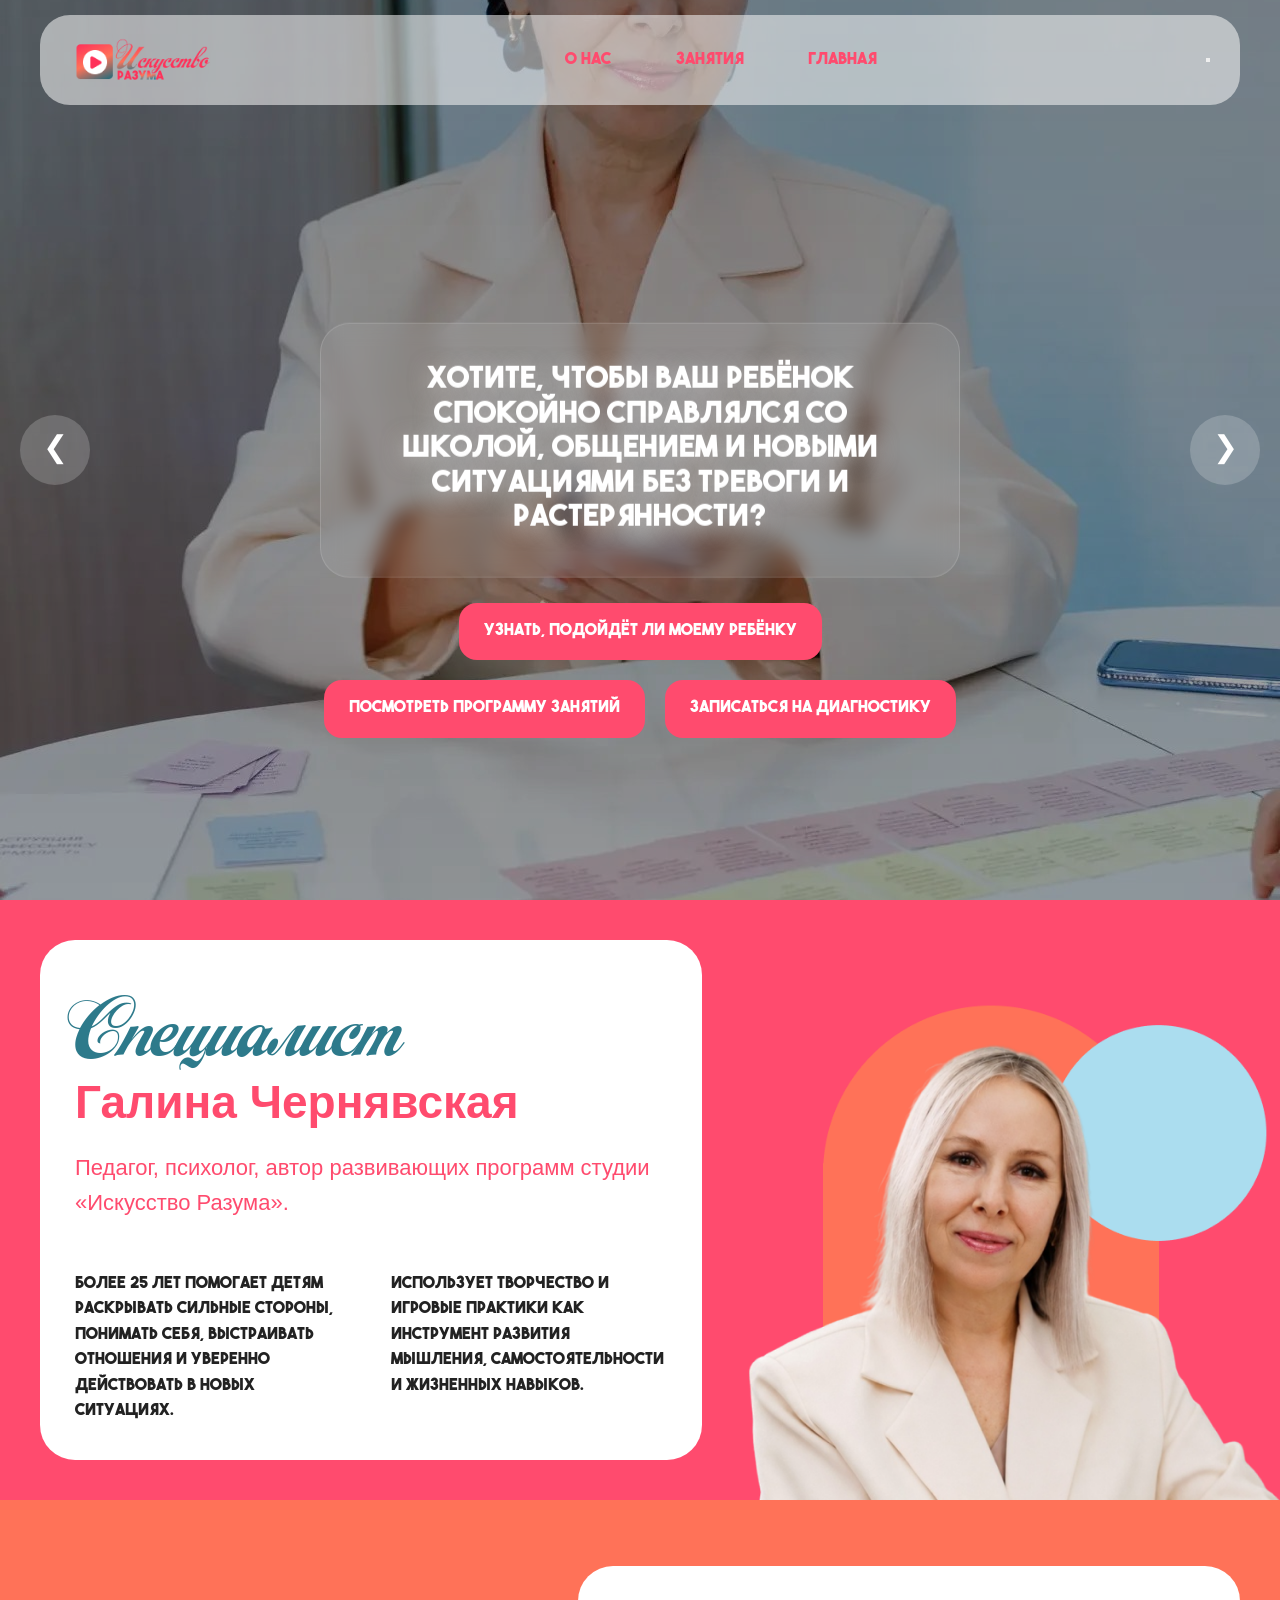
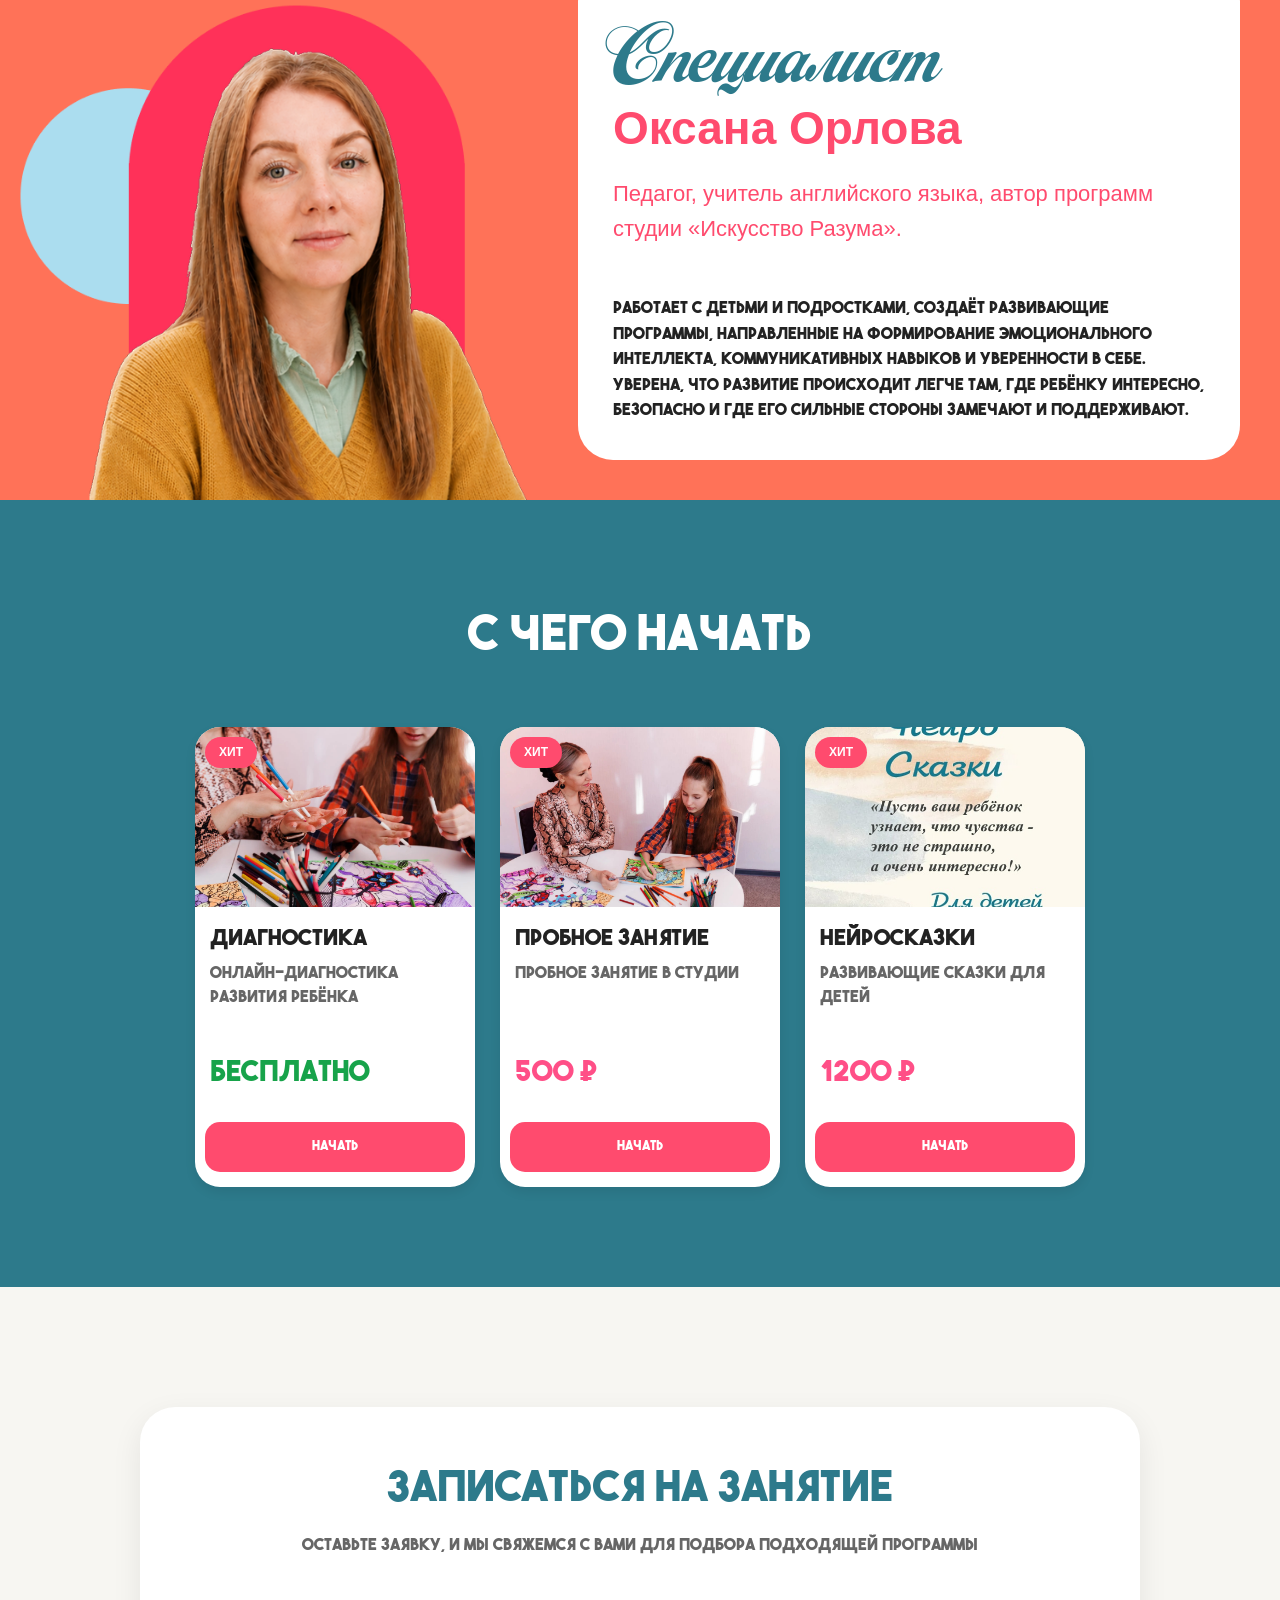
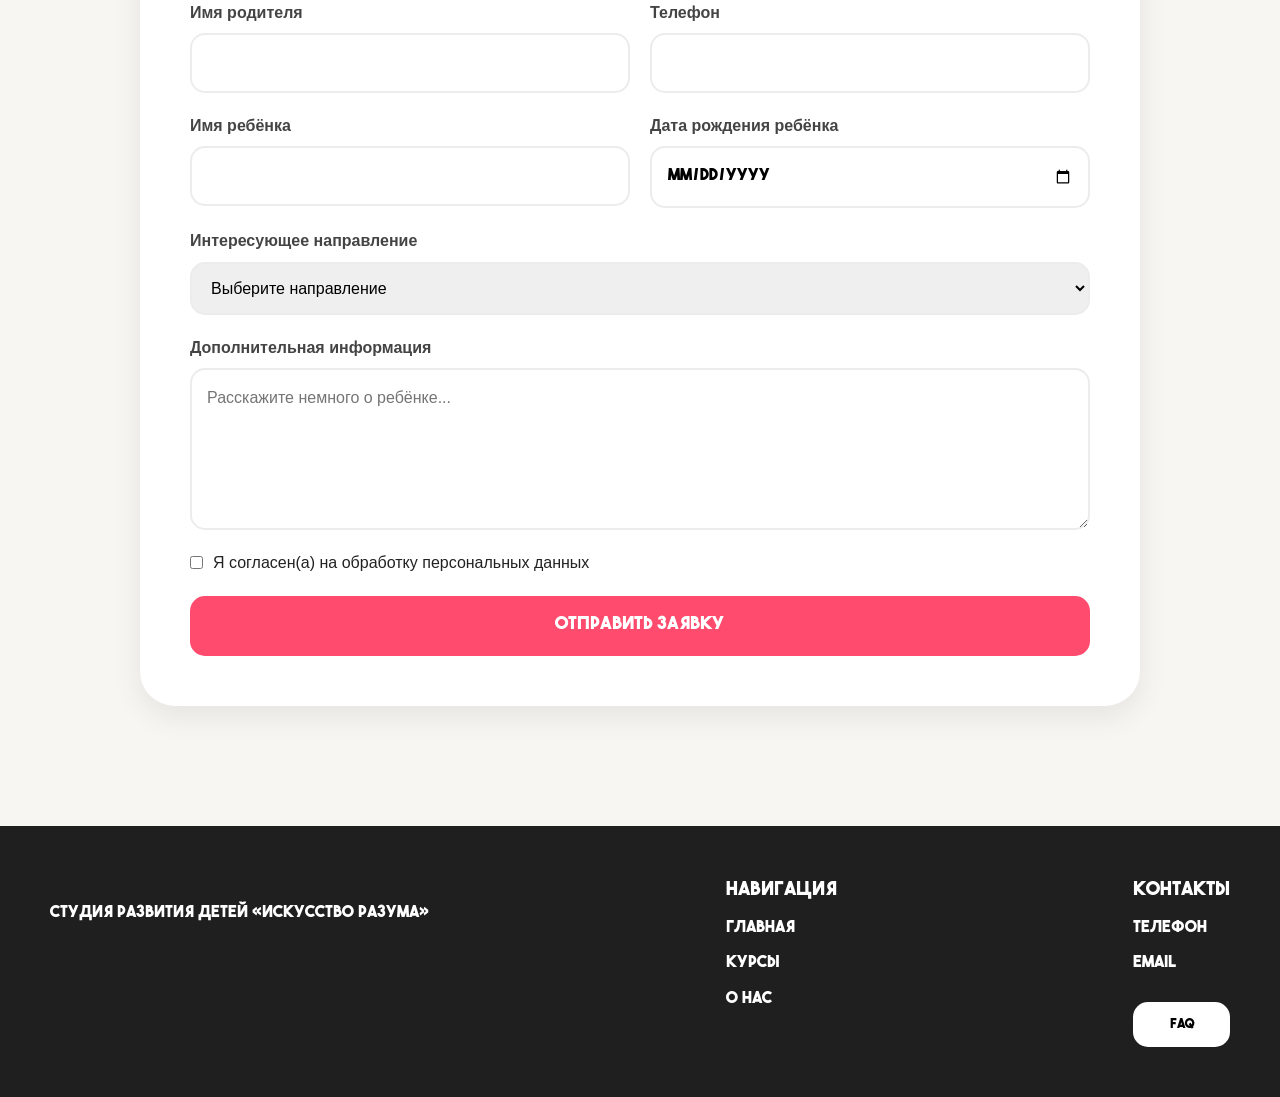
==== commit 2c694722: "Add files via upload" ====
--- a/index.html
+++ b/index.html
@@ -1,593 +1,450 @@
-<!DOCTYPE html>
-<html lang="ru">
-<head>
-<meta charset="UTF-8">
-<meta name="viewport" content="width=device-width, initial-scale=1.0">
-<title>Искусство Разума</title>
-
-<link rel="stylesheet" href="css/style.css">
-</head>
-
-<body>
-
-<header>
-    <div class="logo"><img src="img/Frame 23.png"></div>
-
-    <nav>
-    <a href="about.html" class="nav-btn">О НАС</a>
-    <a href="courses.html" class="nav-btn">ЗАНЯТИЯ</a>
-    <a href="index.html" class="nav-btn">ГЛАВНАЯ</a>
-    </nav>
-</header>
-
-<section class="hero-slider">
-    
-    
-<button class="slider-btn prev">❮</button>
-<button class="slider-btn next">❯</button>
-    <div class="slides">
-
-        <div class="slide active">
-            <img src="img/1.jfif" alt="">
-            <div class="slide-content">
-                <h2>
-                    Хотите, чтобы ваш ребёнок спокойно справлялся со школой, общением и новыми ситуациями без тревоги и растерянности?
-                </h2>
-            </div>
-        </div>
-
-        <div class="slide">
-            <img src="img/2.jfif" alt="">
-            <div class="slide-content">
-                <h2>
-                    На занятиях студии «Искусство Разума» через творчество и игровые практики ребёнок учится спокойно справляться со школой, общением и новыми ситуациями без тревоги, зажимов и растерянности
-                </h2>
-            </div>
-        </div>
-
-        <div class="slide">
-            <img src="img/3.jfif" alt="">
-            <div class="slide-content">
-                <h2>
-                    У нас не кружок творчества. На занятиях через игру, рисование и другие практики ребёнок учится понимать себя, действовать в новых ситуациях и уверенно взаимодействовать с окружающими
-                </h2>
-            </div>
-        </div>
-
-        <div class="slide">
-            <img src="img/4.jfif" alt="">
-            <div class="slide-content">
-                <h2>В результате занятий ребёнок:</h2>
-                <ul class="slide-list">
-                    <li>Легче адаптируется к школе и коллективу</li>
-                    <li>Лучше понимает неожиданные ситуации</li>
-                    <li>Получает навыки общения и самостоятельности</li>
-                    <li>Осваивает основы финансовой грамотности</li>
-                </ul>
-                
-
-    
-</div>
-            </div>
-        </div>
-
-    </div>
-
-    
-<div class="hero-buttons">
-
-        <a href="tel:+79999999999" class="hero-btn">
-            Узнать, подойдёт ли моему ребёнку
-        </a>
-
-        <a href="courses.html" class="hero-btn">
-            Посмотреть программу занятий
-        </a>
-
-        <a href="tel:+79999999999" class="hero-btn">
-            Записаться на диагностику
-        </a>
-
-    </div>
-</section>
-
-<div class="slider-dots">
-
-    <span class="dot active"></span>
-    <span class="dot"></span>
-    <span class="dot"></span>
-    <span class="dot"></span>
-
-</div>
-<section class="teacher-section pink-section">
-
-    <div class="teacher-info">
-
-        <div class="teacher-title">
-            <span class="blue"><h1>Специалист</h1></span>
-            <span class="red">Галина Чернявская</span>
-            <span class="sub">
-                Педагог, психолог, автор развивающих программ студии «Искусство Разума».
-            </span>
-        </div>
-    <br>
-    <br>
-        <div class="teacher-text">
-
-            <p>
-                Более 25 лет помогает детям раскрывать сильные стороны,
-                понимать себя, выстраивать отношения и уверенно действовать
-                в новых ситуациях.
-            </p>
-
-            <p>
-                Использует творчество и игровые практики как инструмент
-                развития мышления, самостоятельности и жизненных навыков.
-            </p>
-
-        </div>
-
-    </div>
-
-    <div class="teacher-photo">
-        <img src="img/Frame 26.png">
-    </div>
-
-</section>
-
-
-
-<section class="teacher-section orange-section">
-
-    <div class="teacher-photo">
-        <img src="img/Frame 25.png">
-    </div>
-
-    <div class="teacher-info">
-
-        <div class="teacher-title">
-            <span class="blue"><h1>Специалист</h1></span>
-            <span class="red">Оксана Орлова</span>
-            <span class="sub">
-                Педагог, учитель английского языка, автор программ студии «Искусство Разума».
-            </span>
-        </div>
- <br>
-    <br>
-        <p>
-            Работает с детьми и подростками, создаёт развивающие программы,
-            направленные на формирование эмоционального интеллекта,
-            коммуникативных навыков и уверенности в себе.
-
-            Уверена, что развитие происходит легче там, где ребёнку интересно,
-            безопасно и где его сильные стороны замечают и поддерживают.
-        </p>
-
-    </div>
-
-</section>
-
-   <div class="course-modal" id="courseModal">
-
-    <div class="modal-content">
-
-        <span class="close-modal">&times;</span>
-
-        <div class="modal-left">
-
-           <button class="modal-arrow prev">&#10094;</button>
-
-    <div class="media-slider">
-
-        <img id="modalImage" src="" alt="">
-
-        <video id="modalVideo" controls style="display:none;">
-            <source src="" type="video/mp4">
-        </video>
-
-    </div>
-
-    <button class="modal-arrow next">&#10095;</button>
-        </div>
-
-        <div class="modal-right">
-
-            <h2 id="modalTitle">Название курса</h2>
-
-            <h3>Описание:</h3>
-
-            <ul id="modalList">
-                <li>Пункт 1</li>
-                <li>Пункт 2</li>
-                <li>Пункт 3</li>
-                <li>Пункт 4</li>
-            </ul>
-
-            <a class="modal-btn">
-                НАЧАТЬ
-            </a>
-
-        </div>
-
-    </div>
-
-</div>
-
-
-
-
-
-<section class="bestsellers">
-
-    <h2 class="section-title">С чего начать</h2>
-
-    <div class="best-grid">
-
-        <div class="bestseller">
-
-            <div class="badge">ХИТ</div>
-
-            <div class="course-photo">
-                <img src="img/4.jfif" alt="">
-            </div>
-
-            <h3>Диагностика</h3>
-
-            <p class="course-desc">
-                Онлайн-диагностика развития ребёнка
-            </p>
-
-            <p class="price free">
-                Бесплатно
-            </p>
-
-            <button class="course-btn open-course">
-    НАЧАТЬ
-</button>
-
-        </div>
-
-        <div class="bestseller">
-
-            <div class="badge">ХИТ</div>
-
-            <div class="course-photo">
-                <img src="img/5.jfif" alt="">
-            </div>
-
-            <h3>Пробное занятие</h3>
-
-            <p class="course-desc">
-                Пробное занятие в студии
-            </p>
-
-            <p class="price">
-                500 ₽
-            </p>
-
-            <button class="course-btn open-course">
-    НАЧАТЬ
-</button>
-
-        </div>
-
-        <div class="bestseller">
-
-            <div class="badge">ХИТ</div>
-
-            <div class="course-photo">
-                <img src="img/_rABsYpVmRu7lBsdLFjQY-pMVBDgaRLMOslQrWzYrPpO5vj9Kuezbs4VHHAWCte-2RKXMQDgyOiFQPfJLJDKqhhS.jpg" alt="">
-            </div>
-
-            <h3>Нейросказки</h3>
-
-            <p class="course-desc">
-                Развивающие сказки для детей
-            </p>
-
-            <p class="price">
-                1200 ₽
-            </p>
-
-            <button class="course-btn open-course">
-    НАЧАТЬ
-</button>
-        </div>
-
-    </div>
-
-</section>
-<!-- ///////////////////////////////////////////////////////// -->
-<section class="registration" id="register">
-
-
-    <h2>Записаться на занятие</h2>
-
-    <p class="form-subtitle">
-        Оставьте заявку, и мы свяжемся с вами для подбора подходящей программы
-    </p>
-
-    <form class="register-form">
-
-        <div class="form-row">
-
-            <div class="input-group">
-                <label>Имя родителя</label>
-                <input type="text" required>
-            </div>
-
-            <div class="input-group">
-                <label>Телефон</label>
-                <input type="tel" required>
-            </div>
-
-        </div>
-
-        <div class="form-row">
-
-            <div class="input-group">
-                <label>Имя ребёнка</label>
-                <input type="text" required>
-            </div>
-
-            <div class="input-group">
-                <label>Дата рождения ребёнка</label>
-                <input type="date" required>
-            </div>
-
-        </div>
-
-        <div class="input-group">
-
-            <label>Интересующее направление</label>
-
-            <select required>
-
-                <option >Выберите направление</option>
-
-                <option value="strateg">Эмоциональный и стратегический интеллект</option>
-
-                <option value="ritor1">Риторика и Деньги. Первая ступень</option>
-
-                <option value="ritor2">Риторика и Деньги. Вторая ступень</option>
-
-                <option value="art">Арт Терапия</option>
-
-                <option value="neuro">НейроСказки</option>
-
-                <option value="trial">Пробное занятие</option>
-
-                <option value="diagnostic">Диагностика ребёнка</option>
-
-            </select>
-
-        </div>
-
-        <div class="input-group">
-
-            <label>Дополнительная информация</label>
-
-            <textarea
-                rows="5"
-                placeholder="Расскажите немного о ребёнке..."
-            ></textarea>
-
-        </div>
-
-        <div class="checkbox">
-
-            <input
-                type="checkbox"
-                id="agree"
-                required
-            >
-
-            <label for="agree">
-                Я согласен(а) на обработку персональных данных
-            </label>
-
-        </div>
-
-        <button type="submit" class="submit-btn">
-            Отправить заявку
-        </button>
-
-    </form>
-
-</section>
-<button id="scrollTopBtn">↑</button>
-<footer id="contacts">
-
-    <div class="footer-left">
-
-        <img src="img/logo.png" alt="">
-
-        <p>
-            Студия развития детей
-            «Искусство Разума»
-        </p>
-
-    </div>
-
-    <div class="footer-center">
-
-        <h3>Навигация</h3>
-
-        <a href="index.html">Главная</a>
-        <a href="courses.html">Курсы</a>
-        <a href="about.html">О нас</a>
-
-    </div>
-
-    <div class="footer-right">
-
-        <h3>Контакты</h3>
-
-        <p>Телефон</p>
-
-        <p>Email</p>
-
-        <button class="faq-btn">
-            FAQ
-        </button>
-
-    </div>
-
-</footer>
-
-<!-- ///////////////////////////////////////////////////////// -->
- <!-- skript form -->
-  <script>
-
-const slides = document.querySelectorAll('.slide');
-const dots = document.querySelectorAll('.dot');
-
-let current = 0;
-
-function showSlide(index){
-    slides.forEach(slide => slide.classList.remove('active'));
-    dots.forEach(dot => dot.classList.remove('active'));
-
-    slides[index].classList.add('active');
-    dots[index].classList.add('active');
-
-    current = index;
-}
-
-function nextSlide(){
-    let next = current + 1;
-
-    if(next >= slides.length){
-        next = 0;
-    }
-
-    showSlide(next);
-}
-
-function prevSlide(){
-    let prev = current - 1;
-
-    if(prev < 0){
-        prev = slides.length - 1;
-    }
-
-    showSlide(prev);
-}
-
-document.querySelector('.next').addEventListener('click', nextSlide);
-document.querySelector('.prev').addEventListener('click', prevSlide);
-
-setInterval(nextSlide, 15000);
-</script>
-<!-- ///// -->
- <script>
-
-const scrollTopBtn =
-document.getElementById("scrollTopBtn");
-
-window.addEventListener("scroll", () => {
-
-    if(window.scrollY > 500){
-
-        scrollTopBtn.classList.add("show");
-
-    }else{
-
-        scrollTopBtn.classList.remove("show");
-    }
-});
-
-scrollTopBtn.addEventListener("click", () => {
-
-    window.scrollTo({
-
-        top:0,
-
-        behavior:"smooth"
-    });
-});
-const modal = document.getElementById("courseModal");
-
-document.querySelectorAll(".open-course").forEach(button=>{
-
-    button.addEventListener("click",(e)=>{
-
-        e.preventDefault();
-
-        modal.classList.add("active");
-
-    });
-
-});
-
-document.querySelector(".close-modal").addEventListener("click",()=>{
-
-    modal.classList.remove("active");
-
-});
-
-modal.addEventListener("click",(e)=>{
-
-    if(e.target===modal){
-
-        modal.classList.remove("active");
-
-    }
-
-});
-
-
-const courses = {
-
-    neuro:{
-
-        title:"НейроСказки",
-
-        media:[
-            {type:"image",src:"img/neuro1.jpg"},
-            {type:"image",src:"img/neuro2.jpg"},
-            {type:"video",src:"video/neuro.mp4"}
-        ],
-
-        list:[
-            "Развитие речи",
-            "Воображение",
-            "Эмоциональный интеллект",
-            "Домашние задания"
-        ]
-
-    },
-
-    trial:{
-
-        title:"Пробное занятие",
-
-        media:[
-            {type:"image",src:"img/trial1.jpg"},
-            {type:"video",src:"video/trial.mp4"}
-        ]
-
-    }
-
-};
-
-
-
-document.querySelector(".modal-btn").onclick = function(){
-
-    modal.classList.remove("active");
-
-    document.getElementById("register").scrollIntoView({
-
-        behavior:"smooth"
-
-    });
-
-};
-const select = document.querySelector("select");
-
-select.value = currentCourse;
-</script>
-
-</body>
+<!DOCTYPE html>
+<html lang="ru">
+<head>
+<meta charset="UTF-8">
+<meta name="viewport" content="width=device-width, initial-scale=1.0">
+<title>Искусство Разума</title>
+
+<link rel="stylesheet" href="css/style.css">
+</head>
+
+<body>
+
+<header>
+    <div class="logo"><img src="img/Frame 23.png"></div>
+
+    <nav>
+    <a href="about.html" class="nav-btn">О НАС</a>
+    <a href="courses.html" class="nav-btn">ЗАНЯТИЯ</a>
+    <a href="index.html" class="nav-btn">ГЛАВНАЯ</a>
+    </nav>
+    <button class="mobile-menu-toggle" type="button"
+            aria-label="Открыть меню"
+            aria-expanded="false">
+        <span></span>
+        <span></span>
+        <span></span>
+    </button>
+</header>
+
+<section class="hero-slider">
+    
+    
+<button class="slider-btn prev">❮</button>
+<button class="slider-btn next">❯</button>
+    <div class="slides">
+
+        <div class="slide active">
+            <img src="img/1.jfif" alt="">
+            <div class="slide-content">
+                <h2>
+                    Хотите, чтобы ваш ребёнок спокойно справлялся со школой, общением и новыми ситуациями без тревоги и растерянности?
+                </h2>
+            </div>
+        </div>
+
+        <div class="slide">
+            <img src="img/2.jfif" alt="">
+            <div class="slide-content">
+                <h2>
+                    На занятиях студии «Искусство Разума» через творчество и игровые практики ребёнок учится спокойно справляться со школой, общением и новыми ситуациями без тревоги, зажимов и растерянности
+                </h2>
+            </div>
+        </div>
+
+        <div class="slide">
+            <img src="img/3.jfif" alt="">
+            <div class="slide-content">
+                <h2>
+                    У нас не кружок творчества. На занятиях через игру, рисование и другие практики ребёнок учится понимать себя, действовать в новых ситуациях и уверенно взаимодействовать с окружающими
+                </h2>
+            </div>
+        </div>
+
+        <div class="slide">
+            <img src="img/4.jfif" alt="">
+            <div class="slide-content">
+                <h2>В результате занятий ребёнок:</h2>
+                <ul class="slide-list">
+                    <li>Легче адаптируется к школе и коллективу</li>
+                    <li>Лучше понимает неожиданные ситуации</li>
+                    <li>Получает навыки общения и самостоятельности</li>
+                    <li>Осваивает основы финансовой грамотности</li>
+                </ul>
+                
+
+    
+</div>
+            </div>
+        </div>
+
+    </div>
+
+    
+<div class="hero-buttons">
+
+        <a href="tel:+79999999999" class="hero-btn">
+            Узнать, подойдёт ли моему ребёнку
+        </a>
+
+        <a href="courses.html" class="hero-btn">
+            Посмотреть программу занятий
+        </a>
+
+        <a href="tel:+79999999999" class="hero-btn">
+            Записаться на диагностику
+        </a>
+
+    </div>
+</section>
+
+<div class="slider-dots">
+
+    <span class="dot active"></span>
+    <span class="dot"></span>
+    <span class="dot"></span>
+    <span class="dot"></span>
+
+</div>
+<section class="teacher-section pink-section">
+
+    <div class="teacher-info">
+
+        <div class="teacher-title">
+            <span class="blue"><h1>Специалист</h1></span>
+            <span class="red">Галина Чернявская</span>
+            <span class="sub">
+                Педагог, психолог, автор развивающих программ студии «Искусство Разума».
+            </span>
+        </div>
+    <br>
+    <br>
+        <div class="teacher-text">
+
+            <p>
+                Более 25 лет помогает детям раскрывать сильные стороны,
+                понимать себя, выстраивать отношения и уверенно действовать
+                в новых ситуациях.
+            </p>
+
+            <p>
+                Использует творчество и игровые практики как инструмент
+                развития мышления, самостоятельности и жизненных навыков.
+            </p>
+
+        </div>
+
+    </div>
+
+    <div class="teacher-photo">
+        <img src="img/Frame 26.png">
+    </div>
+
+</section>
+
+
+
+<section class="teacher-section orange-section">
+
+    <div class="teacher-photo">
+        <img src="img/Frame 25.png">
+    </div>
+
+    <div class="teacher-info">
+
+        <div class="teacher-title">
+            <span class="blue"><h1>Специалист</h1></span>
+            <span class="red">Оксана Орлова</span>
+            <span class="sub">
+                Педагог, учитель английского языка, автор программ студии «Искусство Разума».
+            </span>
+        </div>
+ <br>
+    <br>
+        <p>
+            Работает с детьми и подростками, создаёт развивающие программы,
+            направленные на формирование эмоционального интеллекта,
+            коммуникативных навыков и уверенности в себе.
+
+            Уверена, что развитие происходит легче там, где ребёнку интересно,
+            безопасно и где его сильные стороны замечают и поддерживают.
+        </p>
+
+    </div>
+
+</section>
+
+   <div class="course-modal" id="courseModal">
+
+    <div class="modal-content">
+
+        <span class="close-modal">&times;</span>
+
+        <div class="modal-left">
+
+           <button class="modal-arrow prev">&#10094;</button>
+
+    <div class="media-slider">
+
+        <img id="modalImage" src="" alt="">
+
+        <video id="modalVideo" controls style="display:none;">
+            <source src="" type="video/mp4">
+        </video>
+
+    </div>
+
+    <button class="modal-arrow next">&#10095;</button>
+        </div>
+
+        <div class="modal-right">
+
+            <h2 id="modalTitle">Название курса</h2>
+
+            <h3>Описание:</h3>
+
+            <ul id="modalList">
+                <li>Пункт 1</li>
+                <li>Пункт 2</li>
+                <li>Пункт 3</li>
+                <li>Пункт 4</li>
+            </ul>
+
+            <a class="modal-btn">
+                НАЧАТЬ
+            </a>
+
+        </div>
+
+    </div>
+
+</div>
+
+
+
+
+
+<section class="bestsellers">
+
+    <h2 class="section-title">С чего начать</h2>
+
+    <div class="best-grid">
+
+        <div class="bestseller">
+
+            <div class="badge">ХИТ</div>
+
+            <div class="course-photo">
+                <img src="img/4.jfif" alt="">
+            </div>
+
+            <h3>Диагностика</h3>
+
+            <p class="course-desc">
+                Онлайн-диагностика развития ребёнка
+            </p>
+
+            <p class="price free">
+                Бесплатно
+            </p>
+
+            <button class="course-btn open-course">
+    НАЧАТЬ
+</button>
+
+        </div>
+
+        <div class="bestseller">
+
+            <div class="badge">ХИТ</div>
+
+            <div class="course-photo">
+                <img src="img/5.jfif" alt="">
+            </div>
+
+            <h3>Пробное занятие</h3>
+
+            <p class="course-desc">
+                Пробное занятие в студии
+            </p>
+
+            <p class="price">
+                500 ₽
+            </p>
+
+            <button class="course-btn open-course">
+    НАЧАТЬ
+</button>
+
+        </div>
+
+        <div class="bestseller">
+
+            <div class="badge">ХИТ</div>
+
+            <div class="course-photo">
+                <img src="img/_rABsYpVmRu7lBsdLFjQY-pMVBDgaRLMOslQrWzYrPpO5vj9Kuezbs4VHHAWCte-2RKXMQDgyOiFQPfJLJDKqhhS.jpg" alt="">
+            </div>
+
+            <h3>Нейросказки</h3>
+
+            <p class="course-desc">
+                Развивающие сказки для детей
+            </p>
+
+            <p class="price">
+                1200 ₽
+            </p>
+
+            <button class="course-btn open-course">
+    НАЧАТЬ
+</button>
+        </div>
+
+    </div>
+
+</section>
+<!-- ///////////////////////////////////////////////////////// -->
+<section class="registration" id="register">
+
+
+    <h2>Записаться на занятие</h2>
+
+    <p class="form-subtitle">
+        Оставьте заявку, и мы свяжемся с вами для подбора подходящей программы
+    </p>
+
+    <form class="register-form">
+
+        <div class="form-row">
+
+            <div class="input-group">
+                <label>Имя родителя</label>
+                <input type="text" required>
+            </div>
+
+            <div class="input-group">
+                <label>Телефон</label>
+                <input type="tel" required>
+            </div>
+
+        </div>
+
+        <div class="form-row">
+
+            <div class="input-group">
+                <label>Имя ребёнка</label>
+                <input type="text" required>
+            </div>
+
+            <div class="input-group">
+                <label>Дата рождения ребёнка</label>
+                <input type="date" required>
+            </div>
+
+        </div>
+
+        <div class="input-group">
+
+            <label>Интересующее направление</label>
+
+            <select required>
+
+                <option >Выберите направление</option>
+
+                <option value="strateg">Эмоциональный и стратегический интеллект</option>
+
+                <option value="ritor1">Риторика и Деньги. Первая ступень</option>
+
+                <option value="ritor2">Риторика и Деньги. Вторая ступень</option>
+
+                <option value="art">Арт Терапия</option>
+
+                <option value="neuro">НейроСказки</option>
+
+                <option value="trial">Пробное занятие</option>
+
+                <option value="diagnostic">Диагностика ребёнка</option>
+
+            </select>
+
+        </div>
+
+        <div class="input-group">
+
+            <label>Дополнительная информация</label>
+
+            <textarea
+                rows="5"
+                placeholder="Расскажите немного о ребёнке..."
+            ></textarea>
+
+        </div>
+
+        <div class="checkbox">
+
+            <input
+                type="checkbox"
+                id="agree"
+                required
+            >
+
+            <label for="agree">
+                Я согласен(а) на обработку персональных данных
+            </label>
+
+        </div>
+
+        <button type="submit" class="submit-btn">
+            Отправить заявку
+        </button>
+
+    </form>
+
+</section>
+<button id="scrollTopBtn">↑</button>
+<footer id="contacts">
+
+    <div class="footer-left">
+
+        <img src="img/logo.png" alt="">
+
+        <p>
+            Студия развития детей
+            «Искусство Разума»
+        </p>
+
+    </div>
+
+    <div class="footer-center">
+
+        <h3>Навигация</h3>
+
+        <a href="index.html">Главная</a>
+        <a href="courses.html">Курсы</a>
+        <a href="about.html">О нас</a>
+
+    </div>
+
+    <div class="footer-right">
+
+        <h3>Контакты</h3>
+
+        <p>Телефон</p>
+
+        <p>Email</p>
+
+        <button class="faq-btn">
+            FAQ
+        </button>
+
+    </div>
+
+</footer>
+
+<!-- ///////////////////////////////////////////////////////// -->
+ <!-- skript form -->
+<!-- ///// -->
+<script src="js/script.js" defer></script>
+</body>
 </html>
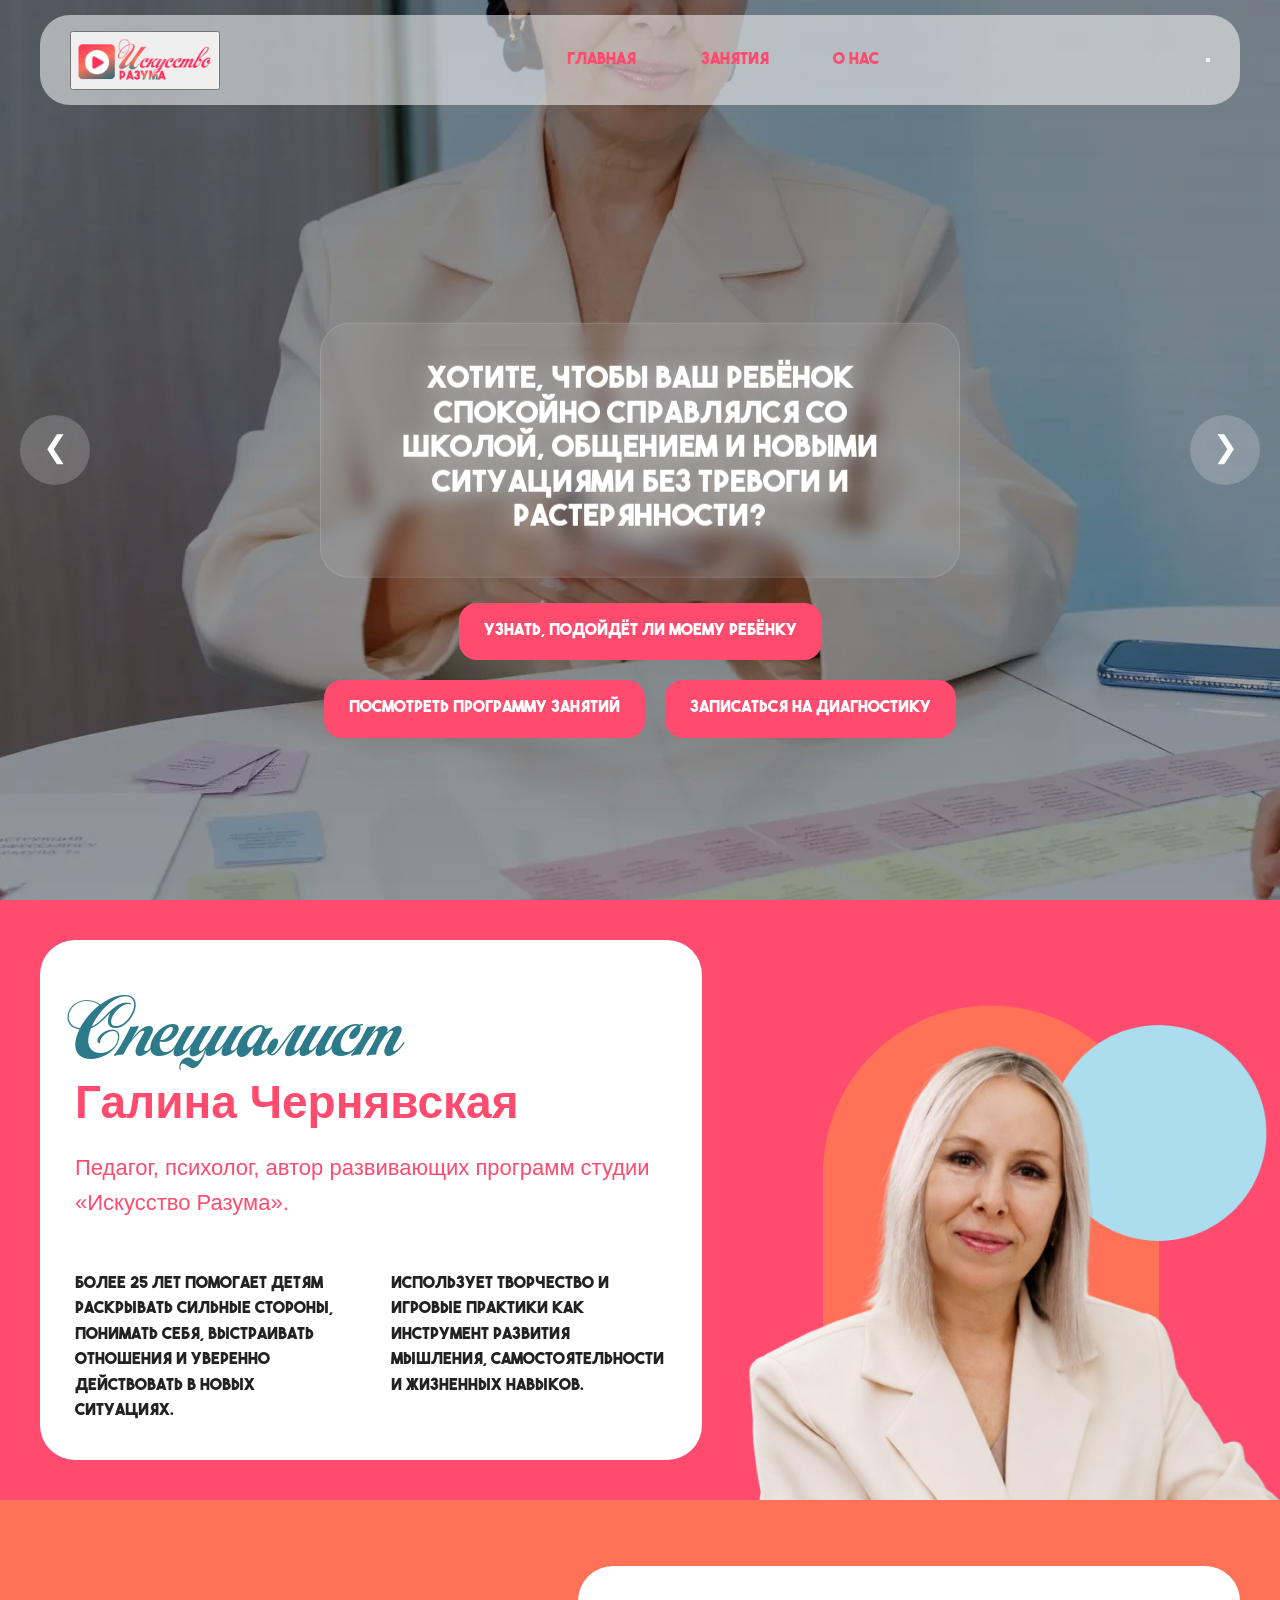
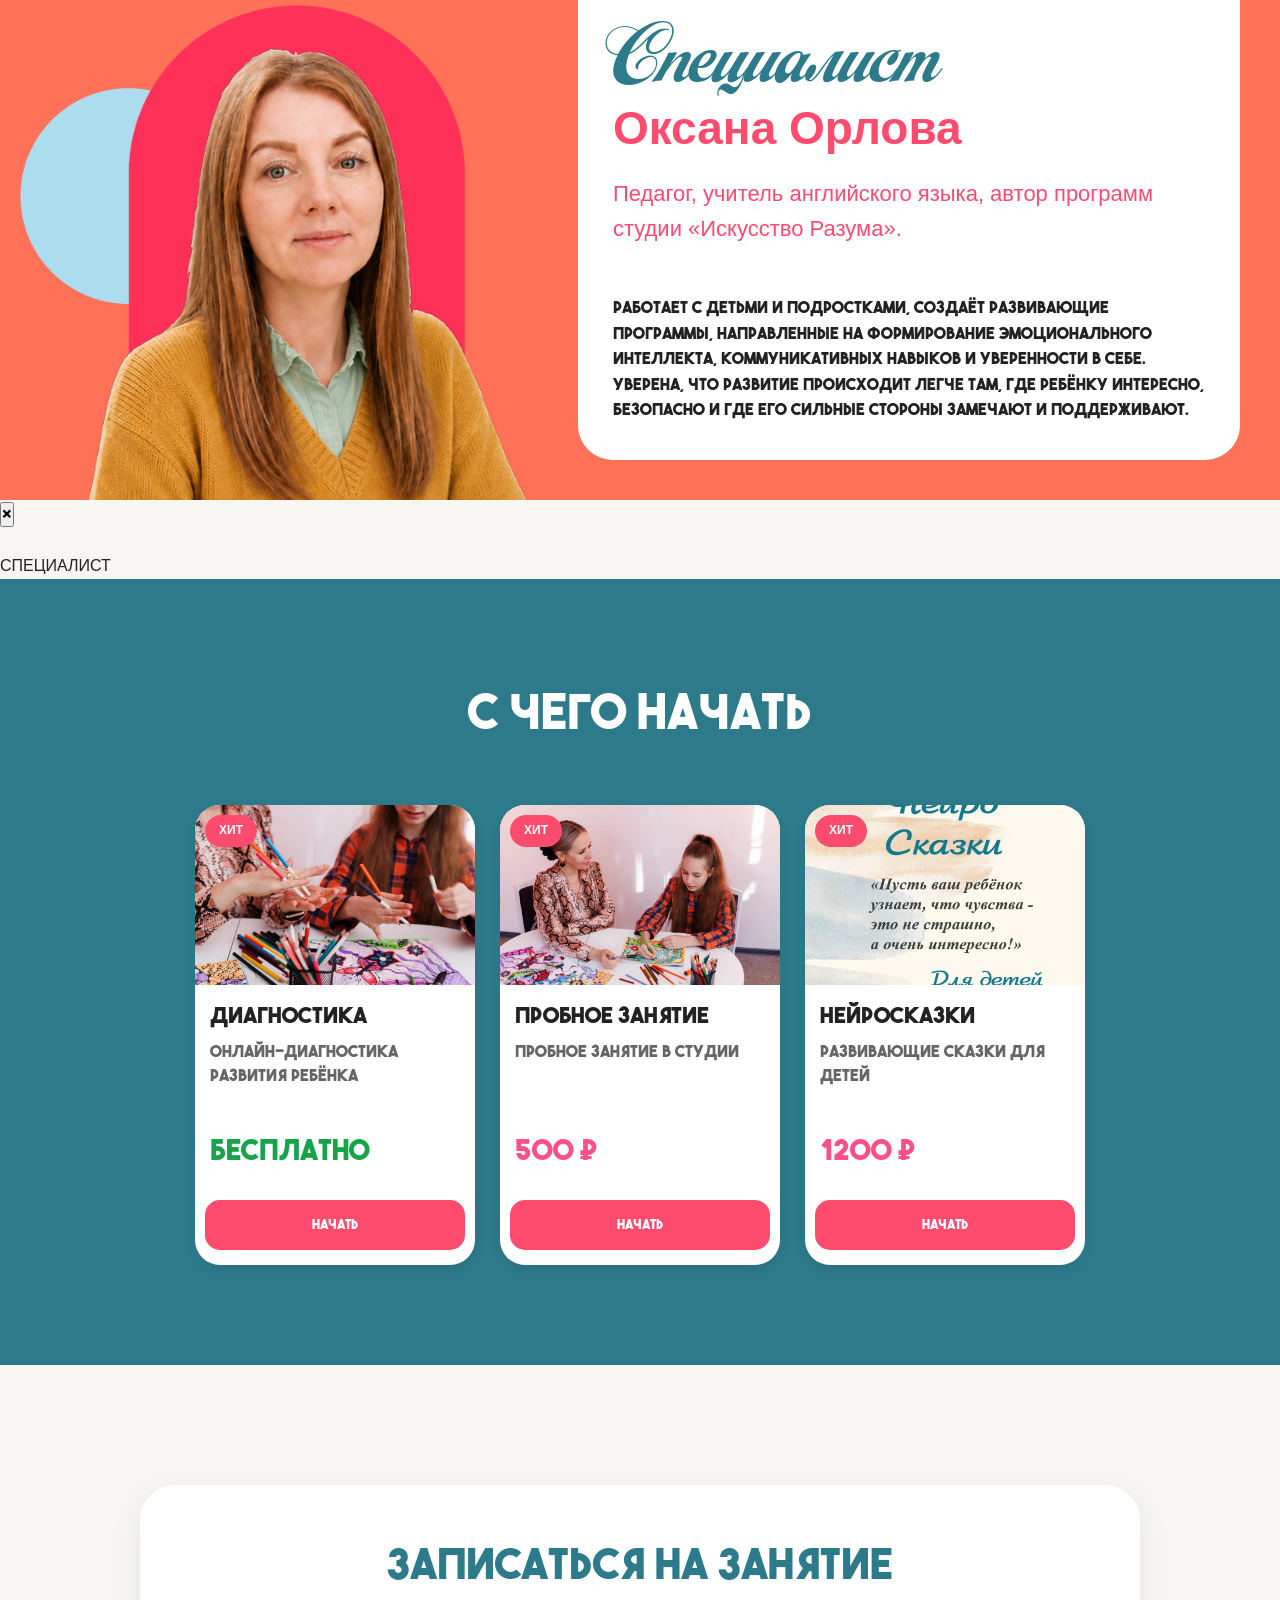
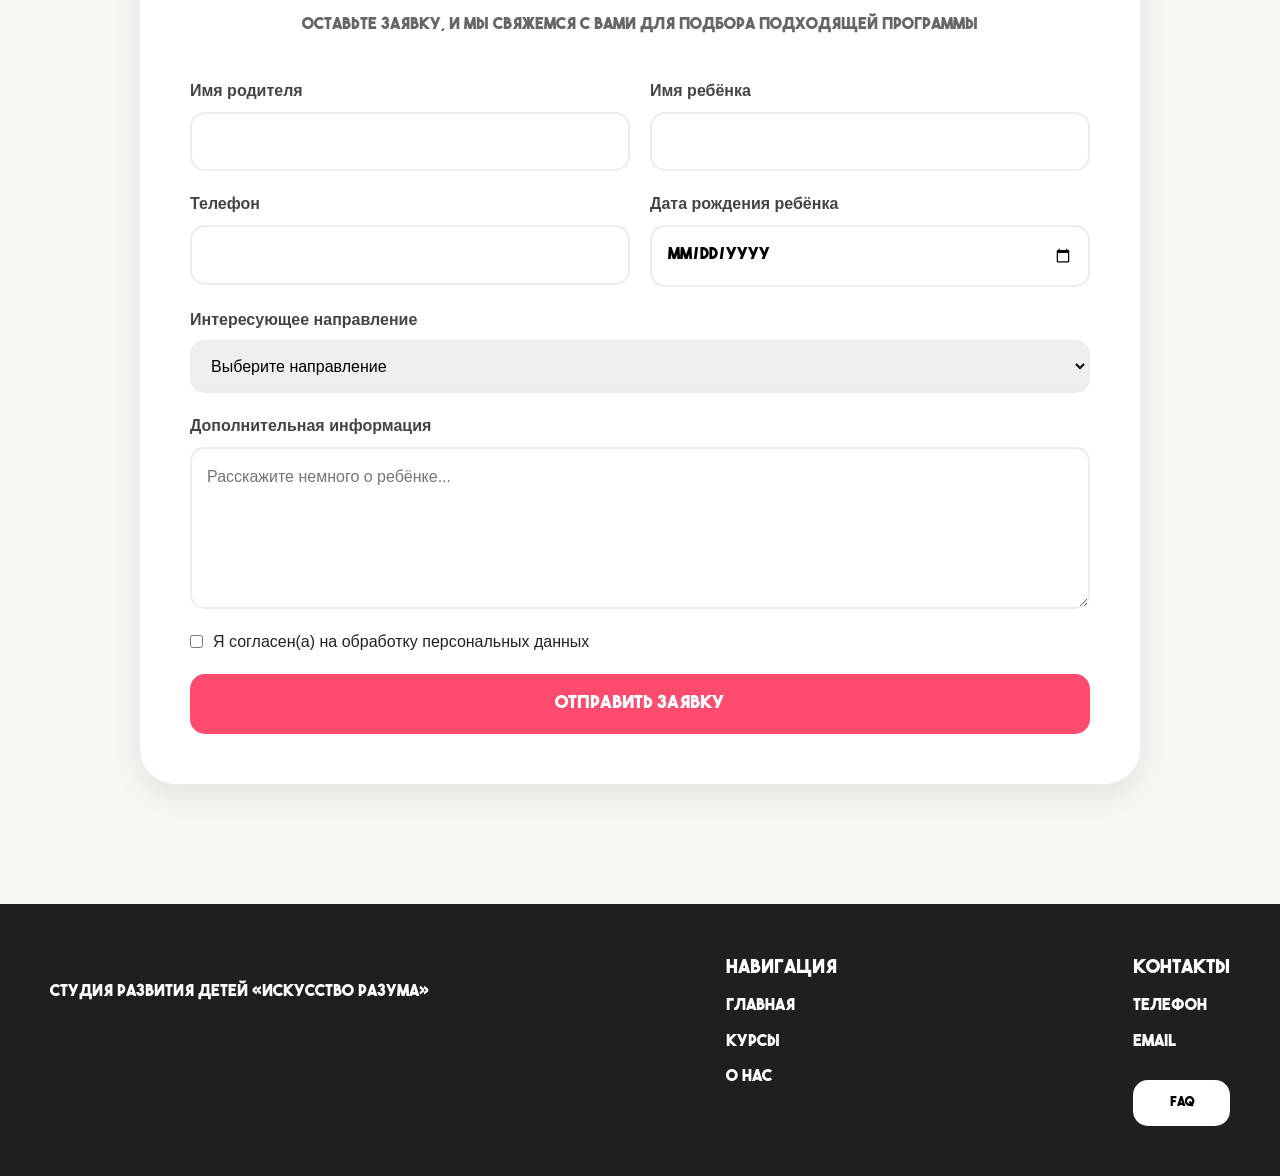
==== commit 83f1a0be: "Add files via upload" ====
--- a/index.html
+++ b/index.html
@@ -11,21 +11,21 @@
 <body>
 
 <header>
-    <div class="logo"><img src="img/Frame 23.png"></div>
-
-    <nav>
-    <a href="about.html" class="nav-btn">О НАС</a>
-    <a href="courses.html" class="nav-btn">ЗАНЯТИЯ</a>
-    <a href="index.html" class="nav-btn">ГЛАВНАЯ</a>
+    <button class="logo" id="logoMenuButton" type="button" aria-label="Открыть меню" aria-expanded="false">
+        <img src="img/Frame 23.png" alt="Искусство Разума">
+    </button>
+
+    <nav id="siteNav" aria-label="Основная навигация">
+        <a href="index.html" class="nav-btn">ГЛАВНАЯ</a>
+        <a href="courses.html" class="nav-btn">ЗАНЯТИЯ</a>
+        <a href="about.html" class="nav-btn">О НАС</a>
     </nav>
-    <button class="mobile-menu-toggle" type="button"
-            aria-label="Открыть меню"
-            aria-expanded="false">
-        <span></span>
-        <span></span>
+    <button class="mobile-menu-toggle" type="button" aria-label="Открыть меню" aria-expanded="false">
         <span></span>
     </button>
 </header>
+
+<div class="mobile-menu-overlay" id="mobileMenuOverlay"></div>
 
 <section class="hero-slider">
     
@@ -136,8 +136,8 @@
 
     </div>
 
-    <div class="teacher-photo">
-        <img src="img/Frame 26.png">
+    <div class="teacher-photo specialist-trigger" data-specialist="galina" role="button" tabindex="0" aria-label="Открыть информацию о Галине Чернявской">
+        <img src="img/Frame 26.png" alt="Галина Чернявская">
     </div>
 
 </section>
@@ -146,8 +146,8 @@
 
 <section class="teacher-section orange-section">
 
-    <div class="teacher-photo">
-        <img src="img/Frame 25.png">
+    <div class="teacher-photo specialist-trigger" data-specialist="oksana" role="button" tabindex="0" aria-label="Открыть информацию об Оксане Орловой">
+        <img src="img/Frame 25.png" alt="Оксана Орлова">
     </div>
 
     <div class="teacher-info">
@@ -174,7 +174,23 @@
 
 </section>
 
-   <div class="course-modal" id="courseModal">
+   <div class="specialist-modal" id="specialistModal" aria-hidden="true">
+    <div class="specialist-modal__backdrop"></div>
+    <div class="specialist-modal__content" role="dialog" aria-modal="true" aria-labelledby="specialistModalTitle">
+        <button class="specialist-modal__close" type="button" aria-label="Закрыть">&times;</button>
+        <div class="specialist-modal__image">
+            <img id="specialistModalImage" src="" alt="">
+        </div>
+        <div class="specialist-modal__info">
+            <span class="specialist-modal__label">СПЕЦИАЛИСТ</span>
+            <h2 id="specialistModalTitle"></h2>
+            <p id="specialistModalSubtitle"></p>
+            <div id="specialistModalText"></div>
+        </div>
+    </div>
+</div>
+
+<div class="course-modal" id="courseModal">
 
     <div class="modal-content">
 
@@ -248,7 +264,7 @@
                 Бесплатно
             </p>
 
-            <button class="course-btn open-course">
+            <button class="course-btn open-course" data-course="diagnostic">
     НАЧАТЬ
 </button>
 
@@ -272,7 +288,7 @@
                 500 ₽
             </p>
 
-            <button class="course-btn open-course">
+            <button class="course-btn open-course" data-course="trial">
     НАЧАТЬ
 </button>
 
@@ -296,7 +312,7 @@
                 1200 ₽
             </p>
 
-            <button class="course-btn open-course">
+            <button class="course-btn open-course" data-course="neuro">
     НАЧАТЬ
 </button>
         </div>
@@ -316,30 +332,26 @@
 
     <form class="register-form">
 
-        <div class="form-row">
+        <div class="form-row registration-main-fields">
 
             <div class="input-group">
                 <label>Имя родителя</label>
-                <input type="text" required>
+                <input type="text" name="parent_name" autocomplete="name" required>
+            </div>
+
+            <div class="input-group">
+                <label>Имя ребёнка</label>
+                <input type="text" name="child_name" required>
             </div>
 
             <div class="input-group">
                 <label>Телефон</label>
-                <input type="tel" required>
-            </div>
-
-        </div>
-
-        <div class="form-row">
-
-            <div class="input-group">
-                <label>Имя ребёнка</label>
-                <input type="text" required>
+                <input type="tel" name="phone" autocomplete="tel" required>
             </div>
 
             <div class="input-group">
                 <label>Дата рождения ребёнка</label>
-                <input type="date" required>
+                <input type="date" name="birth_date" required>
             </div>
 
         </div>
@@ -442,9 +454,9 @@
 
 </footer>
 
-<!-- ///////////////////////////////////////////////////////// -->
- <!-- skript form -->
-<!-- ///// -->
-<script src="js/script.js" defer></script>
+
+
+<script src="js/script.js"></script>
+<script src="js/script.js"></script>
 </body>
 </html>
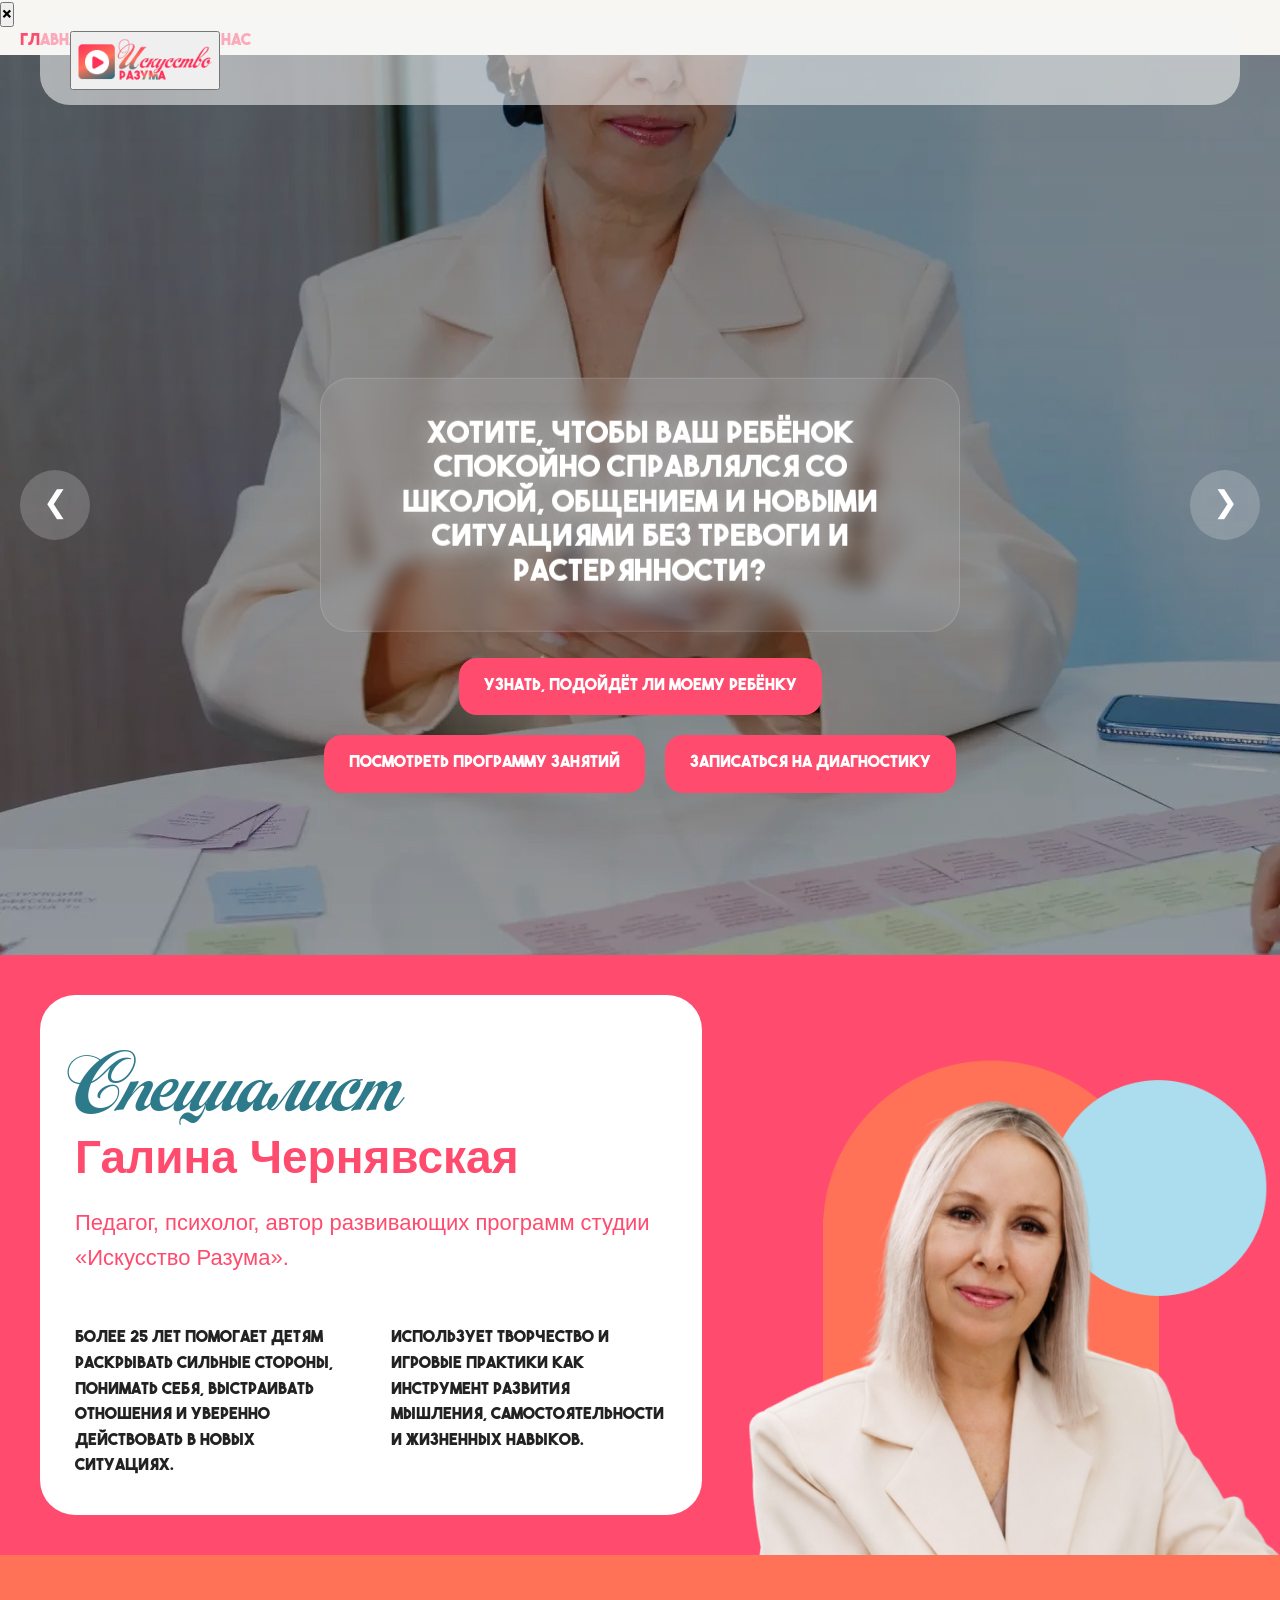
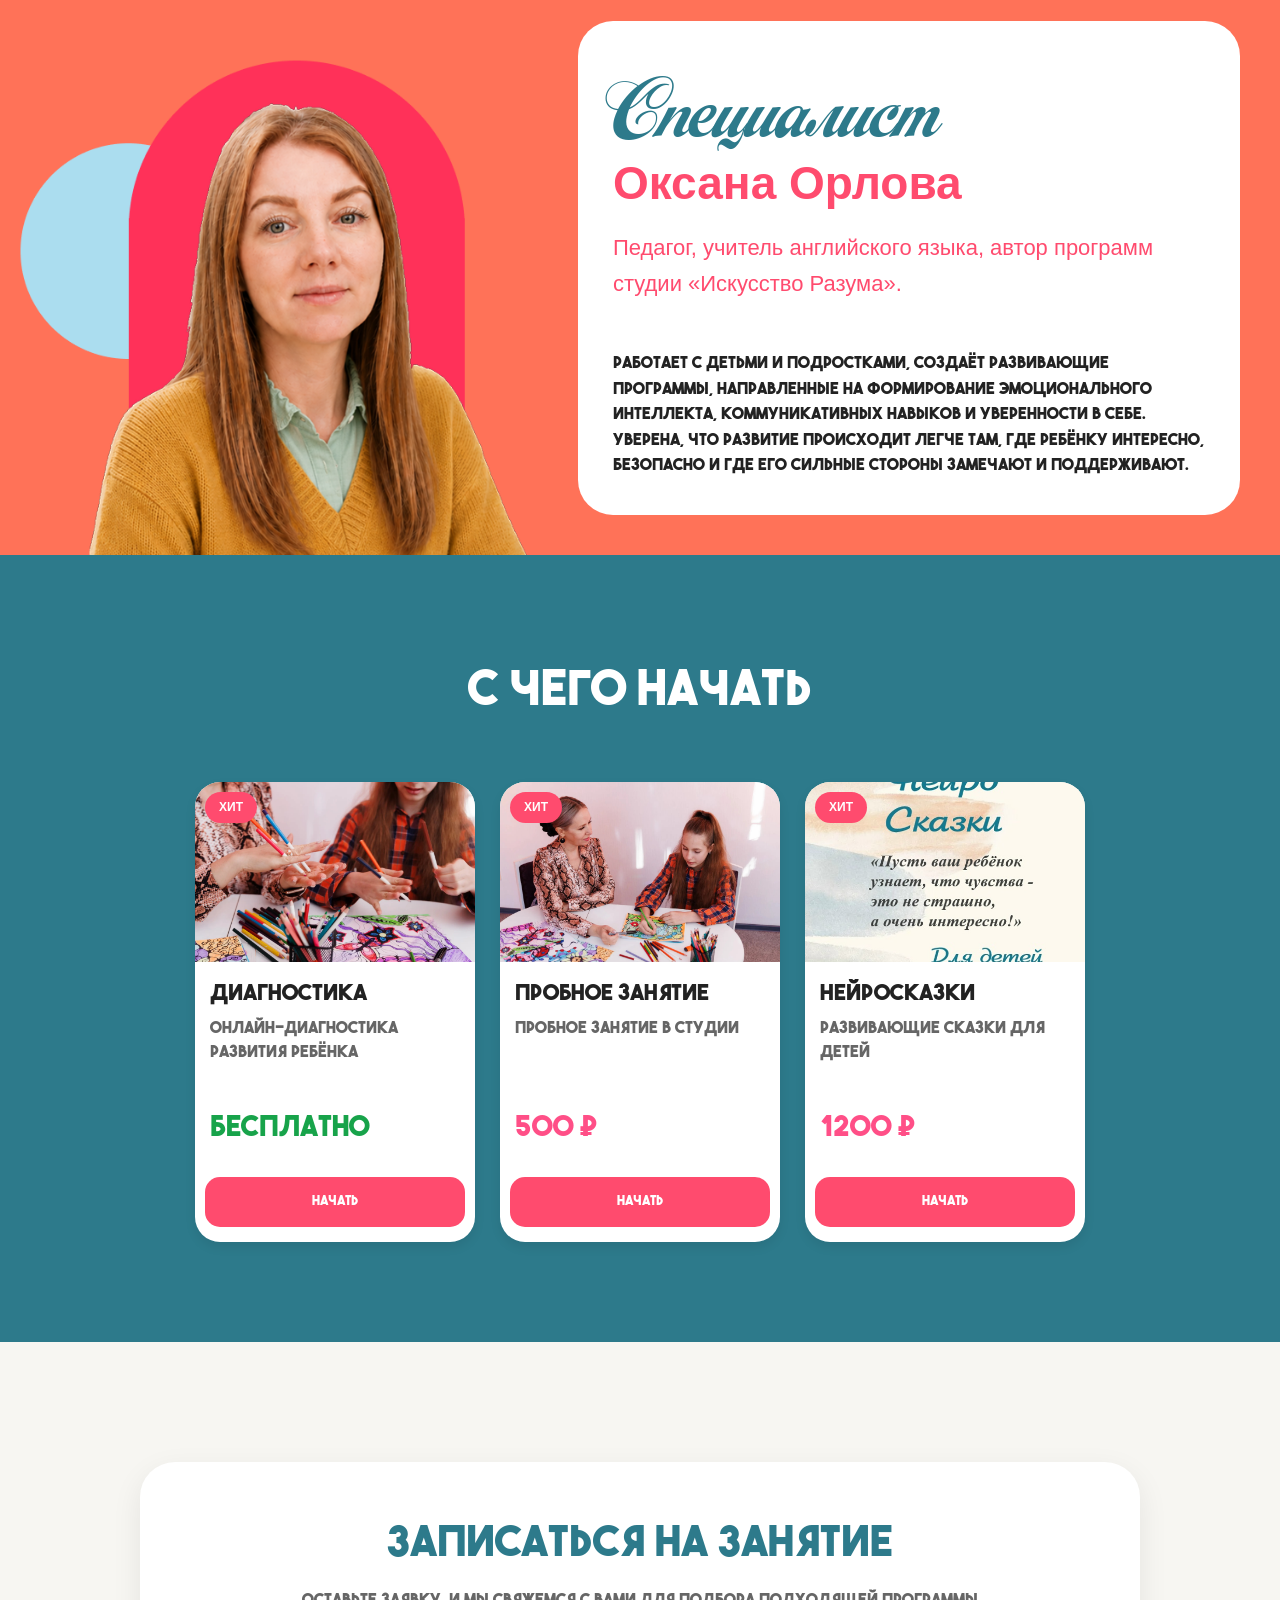
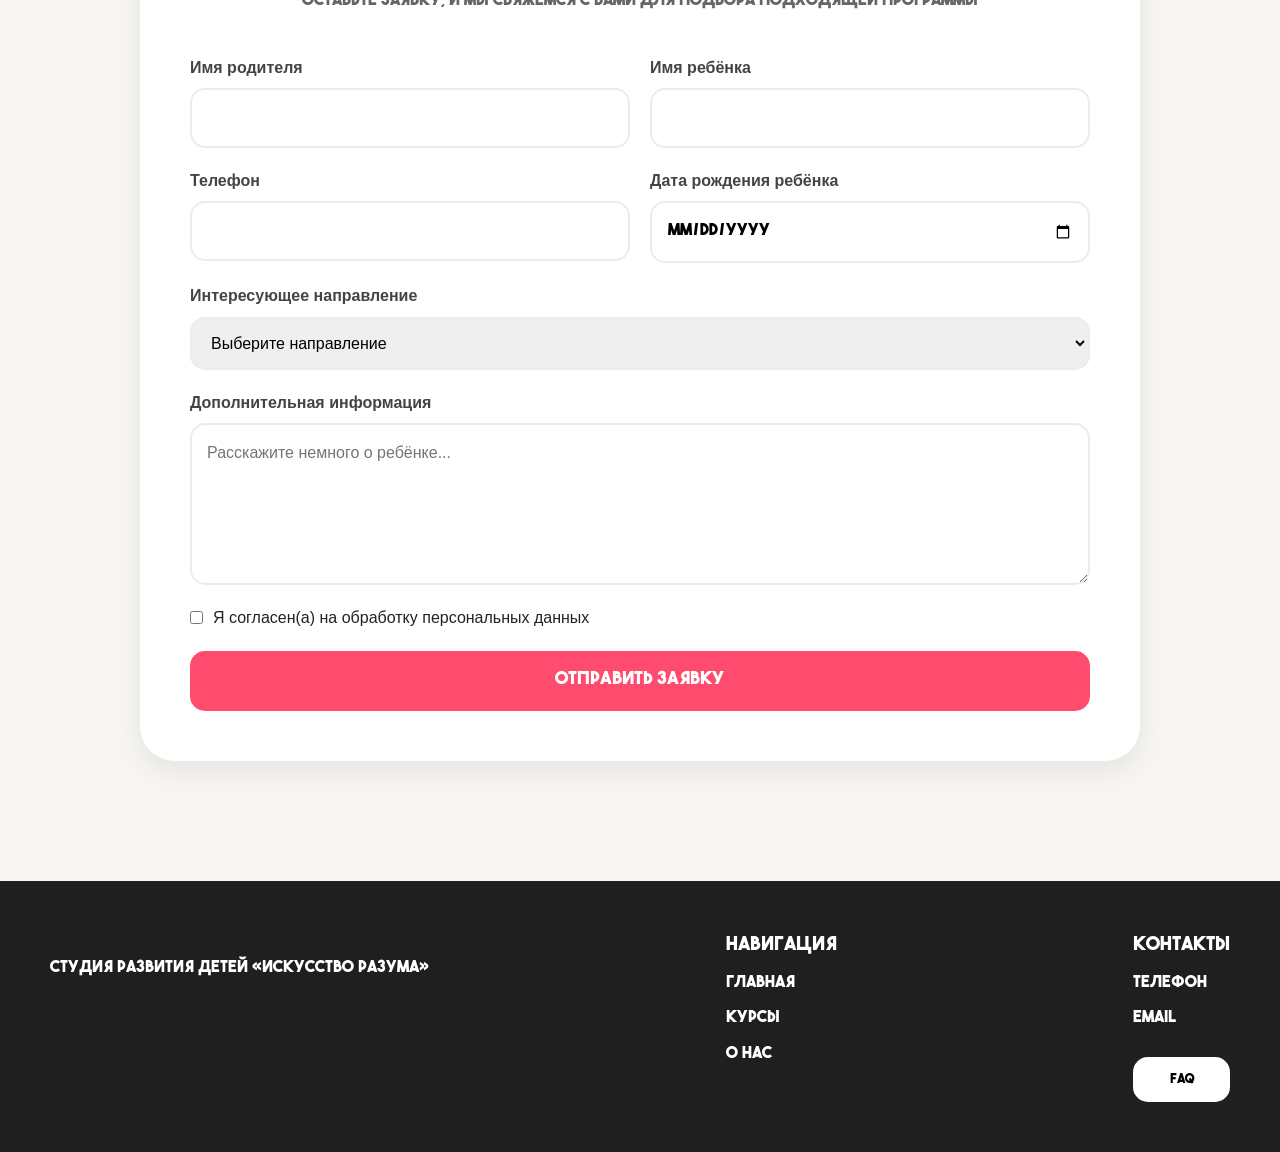
==== commit 0f3b025e: "Update index.html" ====
--- a/index.html
+++ b/index.html
@@ -10,21 +10,52 @@
 
 <body>
 
-<header>
-    <button class="logo" id="logoMenuButton" type="button" aria-label="Открыть меню" aria-expanded="false">
+<header class="site-header">
+
+    <button
+        class="logo"
+        id="logoMenuButton"
+        type="button"
+        aria-label="Открыть меню"
+        aria-expanded="false"
+    >
         <img src="img/Frame 23.png" alt="Искусство Разума">
     </button>
 
-    <nav id="siteNav" aria-label="Основная навигация">
-        <a href="index.html" class="nav-btn">ГЛАВНАЯ</a>
-        <a href="courses.html" class="nav-btn">ЗАНЯТИЯ</a>
-        <a href="about.html" class="nav-btn">О НАС</a>
+</header>
+
+<!-- Затемнение страницы при открытом меню -->
+<div class="mobile-menu-overlay" id="mobileMenuOverlay"></div>
+
+<!-- Боковое меню -->
+<aside class="mobile-side-menu" id="siteNav">
+
+    <button
+        class="mobile-side-menu__close"
+        id="mobileMenuClose"
+        type="button"
+        aria-label="Закрыть меню"
+    >
+        ×
+    </button>
+
+    <nav class="mobile-side-menu__nav">
+
+        <a href="index.html" class="mobile-nav-link">
+            ГЛАВНАЯ
+        </a>
+
+        <a href="courses.html" class="mobile-nav-link">
+            ЗАНЯТИЯ
+        </a>
+
+        <a href="about.html" class="mobile-nav-link">
+            О НАС
+        </a>
+
     </nav>
-    <button class="mobile-menu-toggle" type="button" aria-label="Открыть меню" aria-expanded="false">
-        <span></span>
-    </button>
-</header>
-
+
+</aside>
 <div class="mobile-menu-overlay" id="mobileMenuOverlay"></div>
 
 <section class="hero-slider">
@@ -459,4 +490,4 @@
 <script src="js/script.js"></script>
 <script src="js/script.js"></script>
 </body>
-</html>+</html>
--- a/css/style.css
+++ b/css/style.css
@@ -1,4 +1,5 @@
-/* ---------- 0. ШРИФТЫ И ПЕРЕМЕННЫЕ ---------- */
+
+ /* ---------- 0. ШРИФТЫ И ПЕРЕМЕННЫЕ ---------- */
 
 @font-face {
     font-family: "SchoolTitle";
@@ -1050,117 +1051,9 @@
 }
 
 
-/* ---------- 9. АДАПТИВ ---------- */
-
-@media(max-width:1200px){
-    .about-frame__top{
-        grid-template-columns: 1fr;
-        text-align: center;
-    }
-    .about-frame__subtitle{
-        text-align: center;
-    }
-}
-
-@media(max-width:900px){
-    .about-frame{
-        padding-top:170px;
-    }
-    .about-frame__title{
-        font-size:42px;
-    }
-    .stats{
-        grid-template-columns: repeat(2, 1fr);
-        padding:40px;
-    }
-    .about-hero{
-        padding: 40px 20px;
-    }
-    .about-hero h1{
-        font-size: 60px;
-    }
-    .courses-page{
-        flex-direction: column;
-    }
-    .filters{
-        width: 100%;
-    }
-}
-
-
-/* adaptiv */
-/* Адаптивность */
-@media screen and (max-width: 768px) {
-    /* Для телефонов и маленьких планшетов (портретная ориентация) */
-
-    .slide-content h1 { /* Уменьшаем заголовок */
-        font-size: 24px !important; /* Важно перебить inline-стили из HTML */
-        line-height: 1.5;
-    }
-
-    .slide-content ul li { /* Если есть список */
-        margin-bottom: 10px;
-        font-size: 18px;
-    }
-
-    .slide-content {
-        top: calc(50% + 9vh); /* Сдвигаем текст ниже по центру */
-        padding: 20px; /* Убираем лишние отступы внутри овала */
-    }
-
-    .hero-buttons-new,
-    .slider-dots {
-        bottom: 16%; /* Поднимаем всё вверх, т.к. экран стал выше */
-    }
-}
-
-@media screen and (min-width: 768px) and (max-width: 1024px) {
-    /* Для средних планшетов (альбомная/портретная ориентация) */
-
-    .slide-content h1 {
-        font-size: 36px;
-    }
-
-    .slide-content {
-        max-width: none; /* Растягиваем текст на всю ширину */
-        width: 80%;
-        left: 10%;
-    }
-
-    .hero-buttons-new a {
-        padding: 14px 28px; /* Делаем кнопки чуть уже для удобства */
-    }
-}
-
-@media screen and (min-width: 1024px) and (max-width: 1200px) {
-    /* Для больших планшетов и ноутбуков с маленьким разрешением */
-
-    .slide-content h1 {
-        font-size: 48px;
-    }
-
-    .hero-buttons-new,
-    .slider-dots {
-        bottom: auto; /* Возвращаемся к фиксированным значениям */
-        transform: none;
-    }
-
-    .hero-buttons-new {
-        position: relative; /* Вытаскиваем их из абсолютного позиционирования */
-        display: flex;
-        justify-content: center;
-        gap: 30px;
-        margin-top: 40px; /* Отступ от текста */
-    }
-
-    .slider-dots {
-        margin-top: 20px; /* Переносим точки вниз */
-    }
-}
-
-
-
-
+/* =========================
+   COURSE MODAL
+   ========================= */
 .course-modal{
     position:fixed;
     inset:0;
@@ -1169,101 +1062,726 @@
     justify-content:center;
     align-items:center;
     z-index:9999;
-}
-
-.course-modal.active{
-    display:flex;
-}
-
+    padding:20px;
+}
+.course-modal.active{display:flex;}
 .modal-content{
-    width:900px;
-    max-width:95%;
+    position:relative;
+    width:min(900px, 100%);
+    max-height:min(760px, 92vh);
     background:#fff;
     border-radius:35px;
     overflow:hidden;
     display:grid;
     grid-template-columns:1fr 1fr;
 }
-
 .modal-left{
     position:relative;
     display:flex;
     justify-content:center;
     align-items:center;
     min-height:550px;
-}
-
-.modal-left img{
-    width:90%;
-    max-height:450px;
+    background:#f7f7f7;
+}
+.media-slider{width:100%;height:100%;display:flex;align-items:center;justify-content:center;padding:45px;}
+.modal-left img,.modal-left video{width:100%;max-width:100%;max-height:480px;object-fit:contain;border-radius:18px;}
+.modal-right{padding:40px;border-left:8px solid #ff4f87;display:flex;flex-direction:column;min-width:0;}
+.modal-right h2{font-size:42px;margin-bottom:20px;overflow-wrap:anywhere;}
+.modal-right h3{margin-bottom:15px;}
+.modal-right ul{margin-left:20px;line-height:2;flex:1;overflow:auto;}
+.modal-btn{width:280px;min-height:60px;margin-top:30px;align-self:center;display:flex;justify-content:center;align-items:center;background:#ff4f87;color:#fff;text-decoration:none;border-radius:30px;font-weight:700;cursor:pointer;transition:transform .35s ease,background .35s ease;}
+.modal-btn:hover{background:#ff2d74;transform:translateY(-3px);}
+.close-modal{position:absolute;right:20px;top:10px;font-size:40px;line-height:1;cursor:pointer;z-index:20;color:#222;}
+.modal-arrow{position:absolute;width:45px;height:45px;border:none;border-radius:50%;background:#ff4f87;color:#fff;cursor:pointer;z-index:5;transition:transform .25s ease;}
+.modal-arrow:hover{transform:scale(1.08);}
+.modal-arrow.prev{left:20px;}
+.modal-arrow.next{right:20px;}
+
+/* =========================
+   MOBILE MENU
+   ========================= */
+.mobile-menu-toggle{display:none;border:0;background:#ff4b6e;color:#fff;width:46px;height:46px;border-radius:50%;cursor:pointer;position:relative;z-index:1101;flex:0 0 auto;}
+.mobile-menu-toggle span,.mobile-menu-toggle::before,.mobile-menu-toggle::after{content:"";position:absolute;left:12px;width:22px;height:2px;background:#fff;border-radius:3px;transition:.3s;}
+.mobile-menu-toggle::before{top:14px}.mobile-menu-toggle span{top:21px}.mobile-menu-toggle::after{top:28px}
+.mobile-menu-toggle.active::before{top:21px;transform:rotate(45deg)}
+.mobile-menu-toggle.active span{opacity:0}
+.mobile-menu-toggle.active::after{top:21px;transform:rotate(-45deg)}
+
+
+/* =========================================================
+   RESPONSIVE DESIGN — MOBILE FIRST OVERRIDES
+   ========================================================= */
+
+html, body { max-width:100%; overflow-x:hidden; }
+img, video { max-width:100%; }
+button, input, select, textarea { max-width:100%; }
+
+/* Mobile menu / centered logo */
+.mobile-menu-toggle { display:none; }
+
+.mobile-menu-overlay {
+    display:none;
+}
+
+@media (max-width: 1024px) {
+    header {
+        width:calc(100% - 28px);
+        max-width:1200px;
+        height:78px;
+        padding:10px 20px;
+    }
+
+    .logo img { height:48px; }
+
+    .hero-slider { min-height:680px; height:100svh; }
+
+    .slide-content {
+        width:min(86%, 900px);
+        padding:28px;
+    }
+
+    .slide-content h2 { font-size:clamp(23px,3.4vw,32px); }
+
+    .hero-buttons { bottom:13%; gap:12px; }
+    .hero-btn { padding:12px 17px; font-size:15px; }
+
+    .teacher-section { min-height:500px; }
+    .teacher-photo { width:45%; }
+    .teacher-info { width:52%; padding:26px; margin:20px; }
+
+    .best-grid {
+        grid-template-columns:repeat(3, minmax(0, 1fr));
+        gap:18px;
+    }
+
+    .bestseller { min-width:0; }
+
+    .registration {
+        width:min(calc(100% - 40px),1000px);
+        padding:40px;
+    }
+
+    .registration-main-fields {
+        grid-template-columns:repeat(2,minmax(0,1fr));
+    }
+
+    .courses-page {
+        padding:30px;
+        gap:25px;
+    }
+
+    .filters { width:280px; flex:0 0 280px; }
+    .courses-grid { grid-template-columns:repeat(2,minmax(0,1fr)); }
+}
+
+@media (max-width: 768px) {
+    body { font-size:15px; }
+
+    /* Header: centered logo opens a side drawer */
+    header {
+        top:10px;
+        left:50%;
+        transform:translateX(-50%);
+        width:calc(100% - 20px);
+        height:62px;
+        padding:7px 12px;
+        border-radius:20px;
+        justify-content:center;
+    }
+
+    .logo {
+        position:relative;
+        border:0;
+        padding:0;
+        margin:0;
+        background:transparent;
+        cursor:pointer;
+        z-index:1201;
+        display:flex;
+        align-items:center;
+        justify-content:center;
+    }
+
+    .logo img {
+        height:42px;
+        width:auto;
+        max-width:180px;
+        object-fit:contain;
+        display:block;
+    }
+
+    .mobile-menu-toggle { display:none !important; }
+
+    header nav {
+        position:fixed;
+        z-index:1200;
+        top:0;
+        left:0;
+        right:auto;
+        width:min(300px,82vw);
+        height:100dvh;
+        margin:0;
+        padding:95px 20px 25px;
+        display:flex;
+        flex-direction:column;
+        align-items:stretch;
+        gap:8px;
+        background:rgba(247,247,247,.96);
+        border-radius:0 28px 28px 0;
+        box-shadow:18px 0 45px rgba(0,0,0,.18);
+        transform:translateX(-105%);
+        opacity:1;
+        visibility:visible;
+        pointer-events:none;
+        transition:transform .4s cubic-bezier(.22,.61,.36,1);
+        backdrop-filter:blur(16px);
+    }
+
+    header nav.mobile-open {
+        transform:translateX(0);
+        pointer-events:auto;
+    }
+
+    header nav a {
+        position:relative;
+        margin:0;
+        min-height:52px;
+        padding:13px 18px;
+        display:flex;
+        align-items:center;
+        justify-content:flex-start;
+        border-radius:16px;
+        color:#ff4f87;
+        font-size:16px;
+        overflow:hidden;
+        transform:translateX(-15px);
+        opacity:0;
+        transition:transform .35s ease, opacity .35s ease, color .25s ease, background .25s ease;
+    }
+
+    header nav.mobile-open a {
+        transform:translateX(0);
+        opacity:1;
+    }
+
+    header nav.mobile-open a:nth-child(1){transition-delay:.04s}
+    header nav.mobile-open a:nth-child(2){transition-delay:.08s}
+    header nav.mobile-open a:nth-child(3){transition-delay:.12s}
+
+    header nav a::before {
+        z-index:-1;
+        background:#ff4f87;
+    }
+
+    header nav a:hover { color:#b7e7ff; }
+
+    .mobile-menu-overlay {
+        position:fixed;
+        inset:0;
+        z-index:1100;
+        display:block;
+        background:rgba(0,0,0,.22);
+        opacity:0;
+        visibility:hidden;
+        pointer-events:none;
+        transition:opacity .3s ease, visibility .3s ease;
+    }
+
+    .mobile-menu-overlay.active {
+        opacity:1;
+        visibility:visible;
+        pointer-events:auto;
+    }
+
+    /* Hero */
+    .hero-slider {
+        height:100svh;
+        min-height:610px;
+    }
+
+    .slide-content {
+        top:42%;
+        width:calc(100% - 44px);
+        max-width:none;
+        padding:19px 16px;
+        border-radius:21px;
+    }
+
+    .slide-content h2 {
+        font-size:clamp(18px,5.2vw,25px);
+        line-height:1.22;
+    }
+
+    .slide-list {
+        font-size:14px;
+        line-height:1.4;
+        margin-top:10px;
+        padding-left:19px;
+    }
+
+    .slide-list li { margin-bottom:5px; }
+
+    .slider-btn {
+        width:40px;
+        height:40px;
+        font-size:17px;
+        top:44%;
+    }
+
+    .slider-btn.prev { left:7px; }
+    .slider-btn.next { right:7px; }
+
+    .hero-buttons {
+        left:50%;
+        right:auto;
+        bottom:64px;
+        width:calc(100% - 36px);
+        transform:translateX(-50%);
+        display:grid;
+        grid-template-columns:repeat(3,minmax(0,1fr));
+        gap:7px;
+    }
+
+    .hero-btn {
+        width:100%;
+        min-height:43px;
+        padding:8px 7px;
+        border-radius:13px;
+        font-size:11px;
+        line-height:1.15;
+    }
+
+    .slider-dots {
+        bottom:16px;
+        display:flex;
+        gap:8px;
+    }
+
+    .dot { width:9px; height:9px; }
+
+    /* Specialists: big image, compact white info; image opens modal */
+    .teacher-section {
+        min-height:0;
+        padding:0;
+        display:flex;
+        flex-direction:column;
+        align-items:stretch;
+    }
+
+    .teacher-photo {
+        order:1;
+        width:100%;
+        height:clamp(300px,72vw,440px);
+        min-height:0;
+        display:flex;
+        align-items:flex-end;
+        justify-content:center;
+        cursor:pointer;
+        -webkit-tap-highlight-color:transparent;
+    }
+
+    .teacher-photo img {
+        width:100%;
+        height:100%;
+        max-height:none;
+        object-fit:contain;
+        object-position:center bottom;
+        display:block;
+        transition:transform .35s ease, filter .35s ease;
+    }
+
+    .teacher-photo:active img { transform:scale(.985); }
+
+    .teacher-info {
+        order:2;
+        width:calc(100% - 28px);
+        margin:12px auto 18px;
+        padding:16px 18px;
+        border-radius:20px;
+        box-shadow:0 8px 24px rgba(0,0,0,.09);
+    }
+
+    .teacher-title .blue { font-size:clamp(31px,9vw,44px); }
+    .teacher-title .red { font-size:clamp(25px,7vw,38px); }
+    .teacher-title .sub { font-size:15px; line-height:1.4; }
+    .teacher-text { display:none; }
+
+    /* On mobile the detailed info is shown by tapping the image */
+    .teacher-info {
+        max-height:88px;
+        overflow:hidden;
+    }
+
+    .teacher-section.orange-section .teacher-photo { order:1; }
+    .teacher-section.orange-section .teacher-info { order:2; }
+
+    /* Start cards: exactly one row on phone */
+    .bestsellers {
+        padding:46px 10px 52px;
+    }
+
+    .section-title {
+        font-size:clamp(29px,8vw,42px);
+        margin-bottom:22px;
+    }
+
+    .best-grid {
+        width:100%;
+        max-width:700px;
+        margin:0 auto;
+        display:grid;
+        grid-template-columns:repeat(3,minmax(0,1fr));
+        gap:8px;
+        align-items:stretch;
+    }
+
+    .bestseller {
+        width:100%;
+        min-width:0;
+        min-height:330px;
+        border-radius:16px;
+    }
+
+    .bestseller .badge {
+        top:7px;
+        left:7px;
+        padding:4px 7px;
+        font-size:9px;
+    }
+
+    .bestseller .course-photo {
+        height:105px;
+    }
+
+    .bestseller h3 {
+        padding:10px 8px 3px;
+        font-size:14px;
+        line-height:1.15;
+        overflow-wrap:anywhere;
+    }
+
+    .bestseller .course-desc {
+        padding:0 8px;
+        font-size:11px;
+        line-height:1.25;
+    }
+
+    .bestseller .price {
+        padding:7px 8px;
+        font-size:15px;
+    }
+
+    .bestseller .course-btn {
+        width:calc(100% - 12px);
+        min-height:40px;
+        height:40px;
+        margin:8px 6px;
+        border-radius:11px;
+        font-size:11px;
+    }
+
+    /* Registration */
+    .registration {
+        width:calc(100% - 24px);
+        margin:45px auto;
+        padding:24px 15px;
+        border-radius:22px;
+    }
+
+    .registration h2 {
+        font-size:clamp(28px,8vw,38px);
+        line-height:1.08;
+    }
+
+    .form-subtitle {
+        font-size:14px;
+        line-height:1.45;
+        margin-bottom:24px;
+    }
+
+    .register-form { gap:14px; }
+
+    .registration-main-fields {
+        grid-template-columns:repeat(2,minmax(0,1fr));
+        gap:12px;
+    }
+
+    .input-group label {
+        margin-bottom:5px;
+        font-size:13px;
+    }
+
+    .input-group input,
+    .input-group select,
+    .input-group textarea {
+        width:100%;
+        min-width:0;
+        padding:11px 10px;
+        border-radius:12px;
+        font-size:15px;
+    }
+
+    .checkbox {
+        align-items:flex-start;
+        gap:8px;
+        font-size:13px;
+        line-height:1.35;
+    }
+
+    .checkbox input {
+        flex:0 0 auto;
+        margin-top:3px;
+    }
+
+    .submit-btn {
+        width:100%;
+        min-height:50px;
+        height:50px;
+        font-size:16px;
+    }
+
+    /* Footer */
+    footer {
+        margin-top:45px;
+        padding:30px 18px;
+        gap:24px;
+        display:flex;
+        flex-direction:column;
+    }
+
+    .footer-left,.footer-center,.footer-right { width:100%; }
+    .footer-left img { height:45px; max-width:170px; }
+    .footer-center { gap:5px; }
+    .footer-center a { padding:6px 0; }
+
+    #scrollTopBtn {
+        width:46px;
+        height:46px;
+        bottom:14px;
+        font-size:22px;
+    }
+
+    /* Specialist modal */
+    .specialist-modal__content {
+        width:calc(100% - 28px);
+        max-height:90svh;
+        border-radius:24px;
+        grid-template-columns:1fr;
+        overflow:auto;
+    }
+
+    .specialist-modal__image {
+        height:42svh;
+        min-height:230px;
+        max-height:350px;
+    }
+
+    .specialist-modal__info { padding:20px 18px 24px; }
+}
+
+@media (max-width:480px) {
+    .logo img { height:38px; max-width:165px; }
+
+    .hero-slider { min-height:590px; }
+    .slide-content { width:calc(100% - 38px); top:40%; }
+    .slide-content h2 { font-size:18px; }
+
+    .hero-buttons {
+        width:calc(100% - 26px);
+        gap:5px;
+        bottom:59px;
+    }
+
+    .hero-btn {
+        min-height:41px;
+        padding:7px 4px;
+        font-size:10px;
+    }
+
+    .slider-btn { width:36px; height:36px; font-size:15px; }
+
+    .teacher-photo { height:clamp(280px,78vw,370px); }
+    .teacher-info { width:calc(100% - 22px); padding:14px 15px; }
+
+    .best-grid { gap:6px; }
+    .bestseller { min-height:310px; border-radius:14px; }
+    .bestseller .course-photo { height:95px; }
+    .bestseller h3 { font-size:13px; }
+    .bestseller .course-desc { font-size:10px; }
+    .bestseller .price { font-size:14px; }
+    .bestseller .course-btn { font-size:10px; }
+
+    .registration-main-fields { gap:9px; }
+    .registration { padding:22px 12px; }
+}
+
+@media (max-width:360px) {
+    header { width:calc(100% - 12px); }
+
+    .logo img { height:36px; max-width:150px; }
+
+    .hero-slider { min-height:570px; }
+
+    .slide-content {
+        width:calc(100% - 32px);
+        top:38%;
+        padding:16px 12px;
+    }
+
+    .slide-content h2 { font-size:17px; }
+
+    .hero-buttons {
+        width:calc(100% - 18px);
+        gap:4px;
+        bottom:56px;
+    }
+
+    .hero-btn {
+        min-height:39px;
+        padding:6px 3px;
+        font-size:9px;
+    }
+
+    .slider-btn { width:34px; height:34px; }
+
+    .best-grid { gap:4px; }
+    .bestseller { min-height:295px; }
+    .bestseller .course-photo { height:88px; }
+    .bestseller h3 { font-size:12px; }
+    .bestseller .course-desc { font-size:9px; }
+    .bestseller .price { font-size:13px; }
+    .bestseller .course-btn { font-size:9px; min-height:37px; height:37px; }
+
+    .registration-main-fields { gap:7px; }
+    .input-group label { font-size:12px; }
+    .input-group input,.input-group select { font-size:14px; padding:10px 8px; }
+}
+
+@media (hover:none) {
+    .bestseller:hover,
+    .course-card:hover,
+    .about-mini:hover { transform:none; }
+
+    .nav-btn:hover::before { width:0; height:0; }
+}
+
+@media (prefers-reduced-motion:reduce) {
+    *,*::before,*::after {
+        scroll-behavior:auto!important;
+        animation-duration:.01ms!important;
+        animation-iteration-count:1!important;
+        transition-duration:.01ms!important;
+    }
+}
+
+/* =========================================================
+   SPECIALIST MODAL
+   ========================================================= */
+.specialist-modal {
+    position:fixed;
+    inset:0;
+    z-index:3000;
+    display:flex;
+    align-items:center;
+    justify-content:center;
+    padding:20px;
+    opacity:0;
+    visibility:hidden;
+    pointer-events:none;
+    transition:opacity .3s ease, visibility .3s ease;
+}
+
+.specialist-modal.active {
+    opacity:1;
+    visibility:visible;
+    pointer-events:auto;
+}
+
+.specialist-modal__backdrop {
+    position:absolute;
+    inset:0;
+    background:rgba(0,0,0,.48);
+    backdrop-filter:blur(7px);
+}
+
+.specialist-modal__content {
+    position:relative;
+    z-index:1;
+    width:min(900px,100%);
+    max-height:88vh;
+    display:grid;
+    grid-template-columns:42% 58%;
+    overflow:hidden;
+    background:#fff;
+    border-radius:30px;
+    box-shadow:0 25px 70px rgba(0,0,0,.25);
+    transform:translateY(18px) scale(.98);
+    transition:transform .35s ease;
+}
+
+.specialist-modal.active .specialist-modal__content {
+    transform:translateY(0) scale(1);
+}
+
+.specialist-modal__image {
+    min-height:480px;
+    background:#f4f4f4;
+    display:flex;
+    align-items:flex-end;
+    justify-content:center;
+    overflow:hidden;
+}
+
+.specialist-modal__image img {
+    width:100%;
+    height:100%;
     object-fit:contain;
-}
-
-.modal-right{
-    padding:40px;
-    border-left:8px solid #ff4f87;
-    display:flex;
-    flex-direction:column;
-}
-
-.modal-right h2{
-    font-size:42px;
+    object-position:center bottom;
+}
+
+.specialist-modal__info {
+    padding:50px 42px;
+    overflow:auto;
+}
+
+.specialist-modal__label {
+    color:#ff4f87;
+    font-family:"SchoolText",Arial,sans-serif;
+    font-size:15px;
+    letter-spacing:1px;
+}
+
+.specialist-modal__info h2 {
+    margin:8px 0 12px;
+    color:#ff4f87;
+    font-size:clamp(32px,4vw,48px);
+    line-height:1.05;
+}
+
+.specialist-modal__info p {
+    color:#666;
+    font-size:17px;
+    line-height:1.55;
     margin-bottom:20px;
 }
 
-.modal-right h3{
-    margin-bottom:15px;
-}
-
-.modal-right ul{
-    margin-left:20px;
-    line-height:2;
-    flex:1;
-}
-
-.modal-btn{
-    width:280px;
-    height:60px;
-    margin-top:30px;
-    align-self:flex-end;
-    display:flex;
-    justify-content:center;
-    align-items:center;
-    background:#ff4f87;
-    color:#fff;
-    text-decoration:none;
-    border-radius:30px;
-    font-weight:700;
-}
-
-.modal-btn:hover{
-    background:#ff2d74;
-}
-
-.close-modal{
+.specialist-modal__info div {
+    color:#333;
+    font-size:16px;
+    line-height:1.7;
+}
+
+.specialist-modal__close {
     position:absolute;
-    right:30px;
-    top:20px;
-    font-size:40px;
+    z-index:5;
+    top:10px;
+    right:16px;
+    width:42px;
+    height:42px;
+    border:0;
+    border-radius:50%;
+    background:rgba(255,255,255,.9);
+    color:#333;
+    font-size:30px;
     cursor:pointer;
-    z-index:20;
-}
-
-.modal-arrow{
-    position:absolute;
-    width:45px;
-    height:45px;
-    border:none;
-    border-radius:50%;
-    background:#ff4f87;
-    color:#fff;
-    cursor:pointer;
-}
-
-.modal-arrow.prev{
-    left:20px;
-}
-
-.modal-arrow.next{
-    right:20px;
-}+}
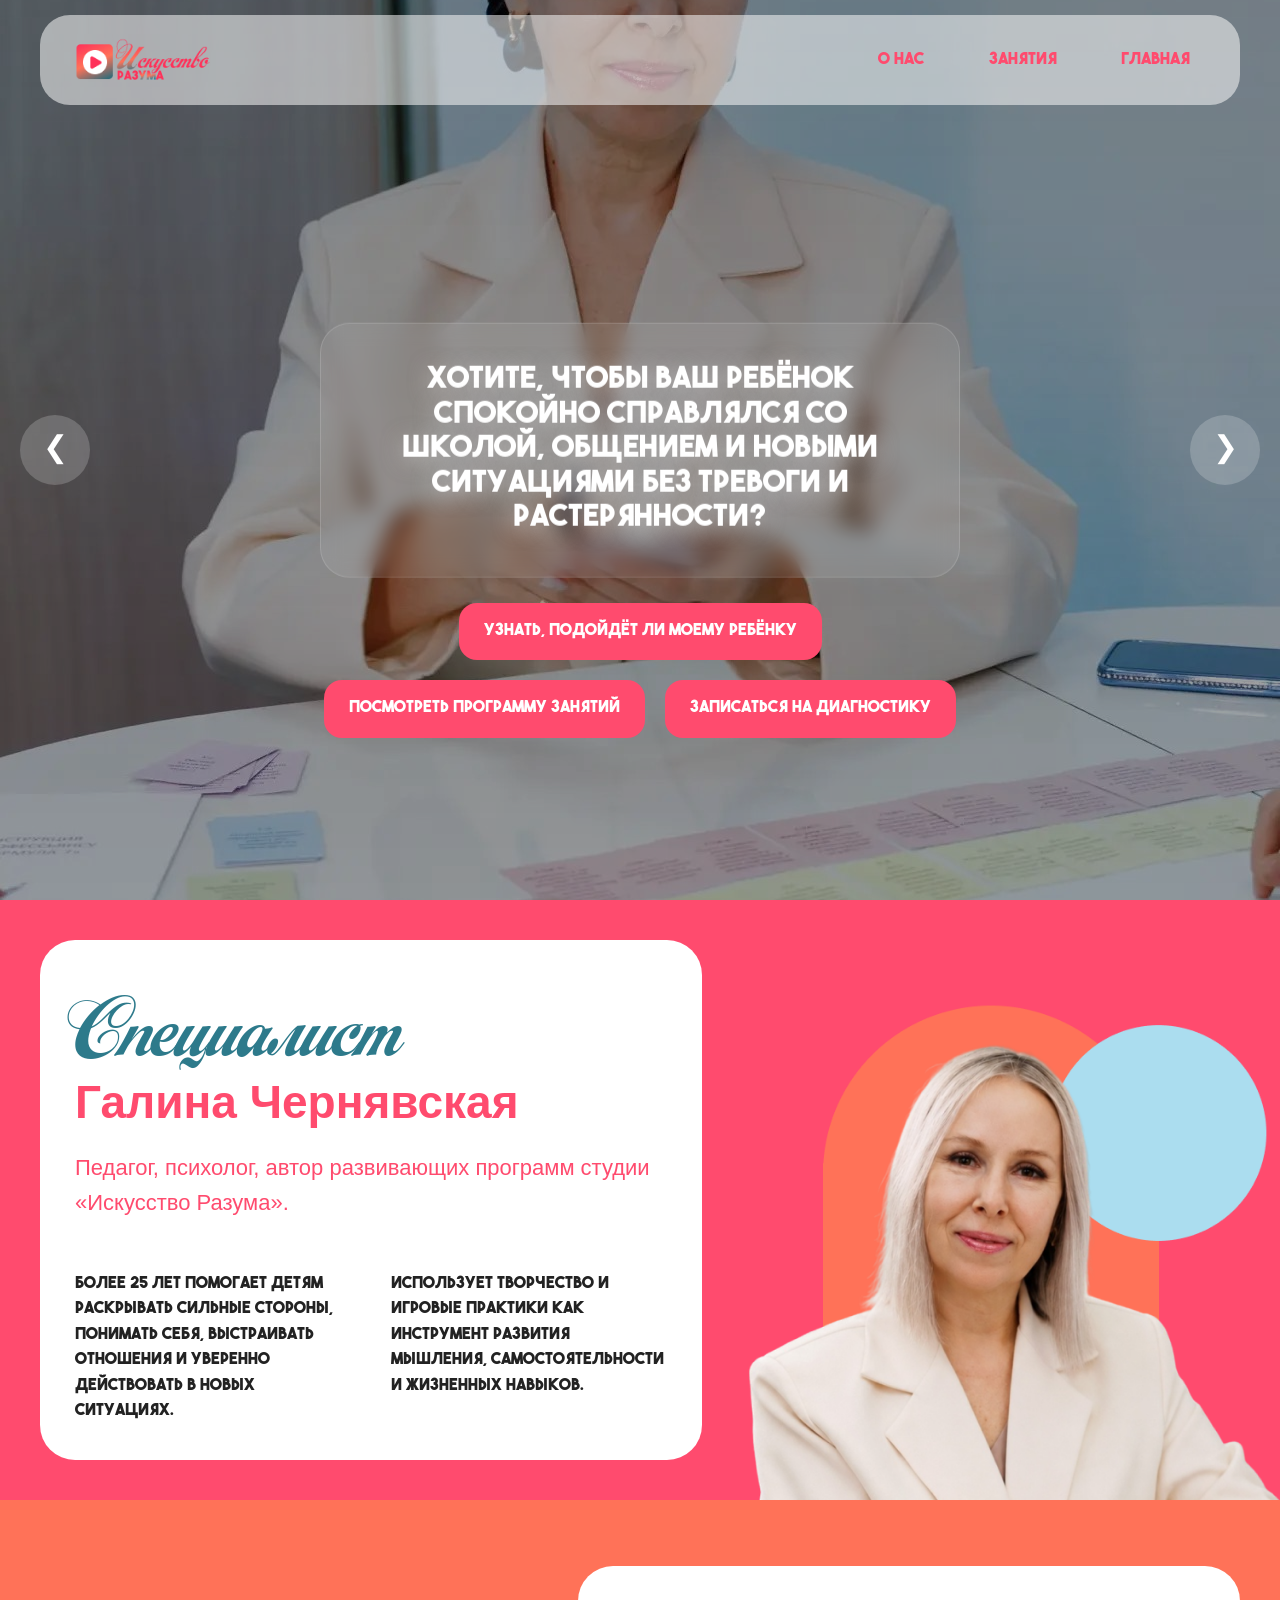
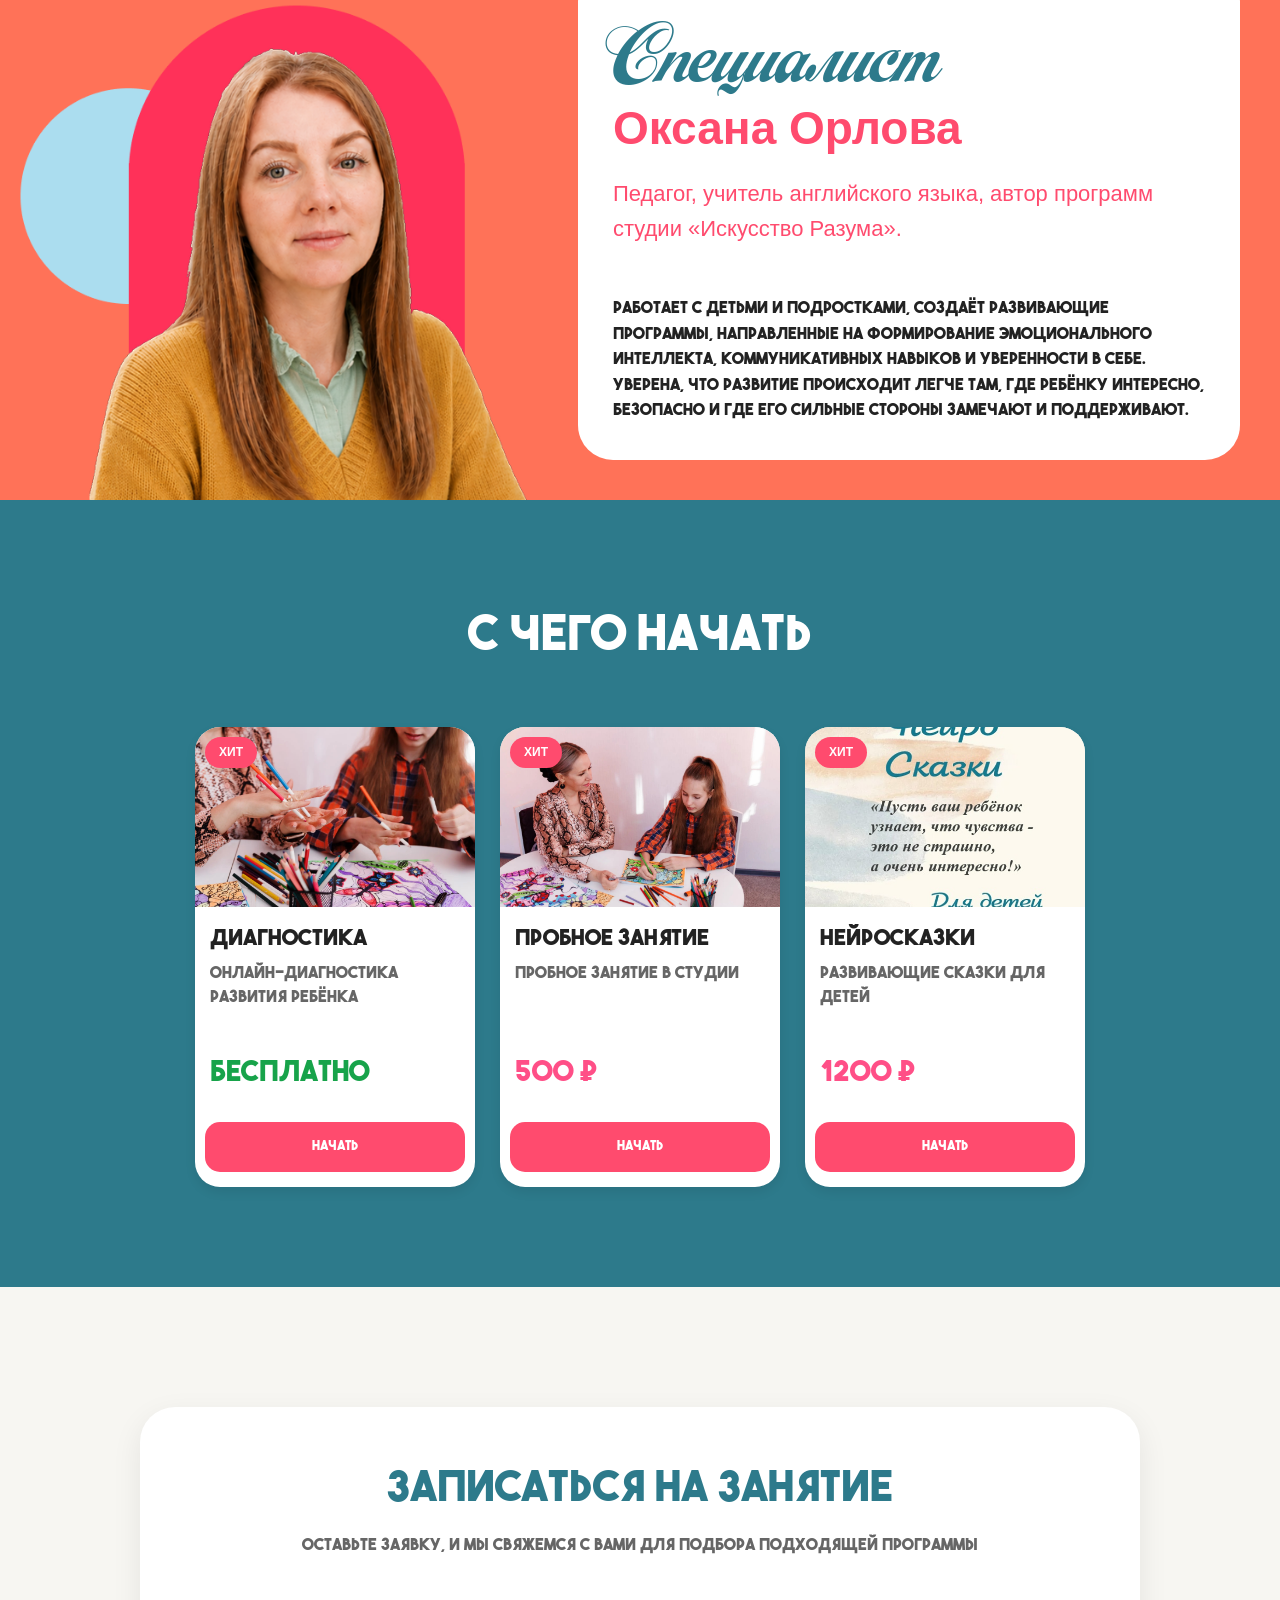
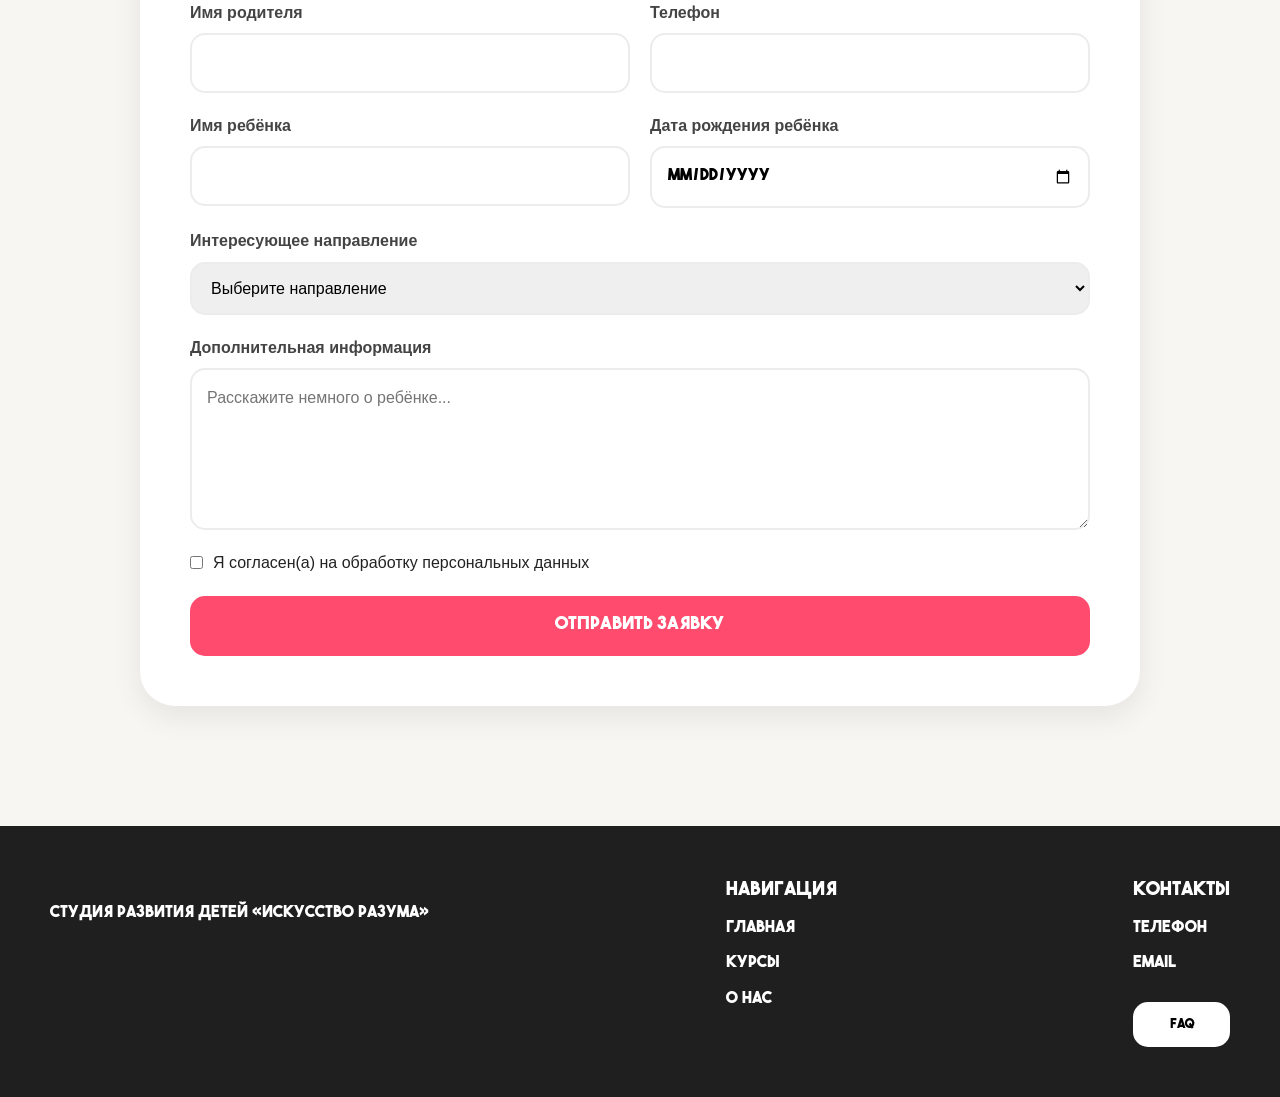
==== commit 3bd86ba7: "Add files via upload" ====
--- a/index.html
+++ b/index.html
@@ -10,53 +10,22 @@
 
 <body>
 
-<header class="site-header">
-
-    <button
-        class="logo"
-        id="logoMenuButton"
-        type="button"
-        aria-label="Открыть меню"
-        aria-expanded="false"
-    >
-        <img src="img/Frame 23.png" alt="Искусство Разума">
+<header>
+    <div class="logo"><img src="img/Frame 23.png"></div>
+
+    <nav>
+    <a href="about.html" class="nav-btn">О НАС</a>
+    <a href="courses.html" class="nav-btn">ЗАНЯТИЯ</a>
+    <a href="index.html" class="nav-btn">ГЛАВНАЯ</a>
+    </nav>
+    <button class="mobile-menu-toggle" type="button"
+            aria-label="Открыть меню"
+            aria-expanded="false">
+        <span></span>
+        <span></span>
+        <span></span>
     </button>
-
 </header>
-
-<!-- Затемнение страницы при открытом меню -->
-<div class="mobile-menu-overlay" id="mobileMenuOverlay"></div>
-
-<!-- Боковое меню -->
-<aside class="mobile-side-menu" id="siteNav">
-
-    <button
-        class="mobile-side-menu__close"
-        id="mobileMenuClose"
-        type="button"
-        aria-label="Закрыть меню"
-    >
-        ×
-    </button>
-
-    <nav class="mobile-side-menu__nav">
-
-        <a href="index.html" class="mobile-nav-link">
-            ГЛАВНАЯ
-        </a>
-
-        <a href="courses.html" class="mobile-nav-link">
-            ЗАНЯТИЯ
-        </a>
-
-        <a href="about.html" class="mobile-nav-link">
-            О НАС
-        </a>
-
-    </nav>
-
-</aside>
-<div class="mobile-menu-overlay" id="mobileMenuOverlay"></div>
 
 <section class="hero-slider">
     
@@ -167,8 +136,8 @@
 
     </div>
 
-    <div class="teacher-photo specialist-trigger" data-specialist="galina" role="button" tabindex="0" aria-label="Открыть информацию о Галине Чернявской">
-        <img src="img/Frame 26.png" alt="Галина Чернявская">
+    <div class="teacher-photo">
+        <img src="img/Frame 26.png">
     </div>
 
 </section>
@@ -177,8 +146,8 @@
 
 <section class="teacher-section orange-section">
 
-    <div class="teacher-photo specialist-trigger" data-specialist="oksana" role="button" tabindex="0" aria-label="Открыть информацию об Оксане Орловой">
-        <img src="img/Frame 25.png" alt="Оксана Орлова">
+    <div class="teacher-photo">
+        <img src="img/Frame 25.png">
     </div>
 
     <div class="teacher-info">
@@ -205,23 +174,7 @@
 
 </section>
 
-   <div class="specialist-modal" id="specialistModal" aria-hidden="true">
-    <div class="specialist-modal__backdrop"></div>
-    <div class="specialist-modal__content" role="dialog" aria-modal="true" aria-labelledby="specialistModalTitle">
-        <button class="specialist-modal__close" type="button" aria-label="Закрыть">&times;</button>
-        <div class="specialist-modal__image">
-            <img id="specialistModalImage" src="" alt="">
-        </div>
-        <div class="specialist-modal__info">
-            <span class="specialist-modal__label">СПЕЦИАЛИСТ</span>
-            <h2 id="specialistModalTitle"></h2>
-            <p id="specialistModalSubtitle"></p>
-            <div id="specialistModalText"></div>
-        </div>
-    </div>
-</div>
-
-<div class="course-modal" id="courseModal">
+   <div class="course-modal" id="courseModal">
 
     <div class="modal-content">
 
@@ -295,7 +248,7 @@
                 Бесплатно
             </p>
 
-            <button class="course-btn open-course" data-course="diagnostic">
+            <button class="course-btn open-course">
     НАЧАТЬ
 </button>
 
@@ -319,7 +272,7 @@
                 500 ₽
             </p>
 
-            <button class="course-btn open-course" data-course="trial">
+            <button class="course-btn open-course">
     НАЧАТЬ
 </button>
 
@@ -343,7 +296,7 @@
                 1200 ₽
             </p>
 
-            <button class="course-btn open-course" data-course="neuro">
+            <button class="course-btn open-course">
     НАЧАТЬ
 </button>
         </div>
@@ -363,26 +316,30 @@
 
     <form class="register-form">
 
-        <div class="form-row registration-main-fields">
+        <div class="form-row">
 
             <div class="input-group">
                 <label>Имя родителя</label>
-                <input type="text" name="parent_name" autocomplete="name" required>
-            </div>
+                <input type="text" required>
+            </div>
+
+            <div class="input-group">
+                <label>Телефон</label>
+                <input type="tel" required>
+            </div>
+
+        </div>
+
+        <div class="form-row">
 
             <div class="input-group">
                 <label>Имя ребёнка</label>
-                <input type="text" name="child_name" required>
-            </div>
-
-            <div class="input-group">
-                <label>Телефон</label>
-                <input type="tel" name="phone" autocomplete="tel" required>
+                <input type="text" required>
             </div>
 
             <div class="input-group">
                 <label>Дата рождения ребёнка</label>
-                <input type="date" name="birth_date" required>
+                <input type="date" required>
             </div>
 
         </div>
@@ -485,9 +442,9 @@
 
 </footer>
 
-
-
-<script src="js/script.js"></script>
-<script src="js/script.js"></script>
+<!-- ///////////////////////////////////////////////////////// -->
+ <!-- skript form -->
+<!-- ///// -->
+<script src="js/script.js" defer></script>
 </body>
-</html>
+</html>
--- a/css/style.css
+++ b/css/style.css
@@ -1,1787 +1,2245 @@
-
- /* ---------- 0. ШРИФТЫ И ПЕРЕМЕННЫЕ ---------- */
-
-@font-face {
-    font-family: "SchoolTitle";
-    src: url("../fonts/Сomediant\ script.ttf") format("truetype"),
-         url("../fonts/Сomediant\ script.woff2") format("woff2");
-    font-weight: 400;
-    font-style: normal;
-}
-
-@font-face {
-    font-family: "SchoolText";
-    src: url("../fonts/TheBoldFontPro(CyrLat)-Bold.ttf") format("truetype"),
-         url("../fonts/TheBoldFontPro(CyrLat)-Bold.woff2") format("woff2");
-    font-weight: 700;
-    font-style: normal;
-}
-
-/* @font-face {
-    font-family: "ArtMind";
-    src: url("../fonts/ArtMind.woff2") format("woff2"),
-         url("../fonts/ArtMind.ttf") format("truetype");
-    font-weight: 400;
-    font-style: normal;
-} */
-
-:root{
-    --green:#1b2d1c;
-    --beige:#ddddc6;
-    --gold:#d9b215;
-    --light:#f7f6f2;
-    --radius:24px;
-    --shadow: 0 12px 35px rgba(0,0,0,.08);
-    --transition:.35s ease;
-}
-
-/* ---------- 1. ГЛОБАЛЬНЫЕ НАСТРОЙКИ ---------- */
-
-*{
-    margin:0;
-    padding:0;
-    box-sizing:border-box;
-}
-
-html{
-    scroll-behavior:smooth;
-    overflow-x:hidden;
-}
-
-body{
-    margin:0;
-    background: var(--light);
-    color:#222;
-    /* Единый базовый шрифт для всего документа до переопределения */
-    font-family: Arial, sans-serif;
-    line-height: 1.6;
-}
-
-/* Переопределение базовых тегов после body */
-h1,
-h2,
-h3,
-h4,
-p,
-a,
-button,
-input,
-select,
-textarea {
-    font-family: inherit;
-    line-height: inherit;
-}
-
-/* Специфичные семейства шрифтов */
-h1,
-/* h2, */
-.hero-title,
-.logo {
-    font-family: "SchoolTitle";
-    font-weight: 400;
-    line-height: 1.05;
-}
-
-h2,
-h3,
-h4,
-p,
-a,
-button,
-input,
-.select {
-    font-family: "SchoolText";
-}
-
-/* ---------- 2. ХЕДЕР И ОБЩИЕ ЭЛЕМЕНТЫ ---------- */
-
-header{
-    position: fixed;
-    top: 15px;
-    left: 50%;
-    transform: translateX(-50%);
-    width: calc(100% - 30px);
-    max-width: 1200px;
-    height: 90px;
-    z-index: 1000;
-    display: flex;
-    justify-content: space-between;
-    align-items: center;
-    padding: 15px 30px;
-    background: rgba(247, 247, 247, 0.555);
-    border-radius: 30px;
-}
-
-.logo img{
-    height:55px;
-    display: block;
-}
-
-nav a{
-    text-decoration:none;
-    margin-left:20px;
-    color:#FF4B6E;
-    font-weight:bold;
-    transition: color var(--transition);
-}
-.nav-btn{
-     overflow:hidden;
-    position: relative;
-    padding: 10px 20px;
-    border-radius: 30px;
-    color: #FF4B6E;
-    transition: all var(--transition);
-    text-decoration: none;
-}
-
-.nav-btn::before{
-    content:"";
-    position:absolute;
-    left:50%;
-    top:50%;
-    width:0;
-    height:0;
-    background:#FF4B6E;
-    border-radius:40px;
-    transform:translate(-50%,-50%);
-    transition:width var(--transition), height var(--transition);
-    z-index:-1;
-}
-
-.nav-btn:hover::before{
-    width:110%;
-    height:110%;
-}
-
-.nav-btn:hover{
-    color:#2D7A8B;
-}
-
-footer{
-    background:#1f1f1f;
-    color:white;
-    margin-top:80px;
-    padding:50px;
-    display:flex;
-    justify-content:space-between;
-    align-items:flex-start;
-    gap:40px;
-    flex-wrap:wrap;
-}
-
-.footer-left img{
-    height:60px;
-    margin-bottom:15px;
-}
-
-.footer-center,
-.footer-right{
-    display:flex;
-    flex-direction:column;
-    gap:10px;
-}
-
-.footer-center a{
-    color:white;
-    text-decoration:none;
-    transition:.3s;
-}
-
-.footer-center a:hover{
-    color:#FF4B6E;
-}
-
-.faq-btn{
-    margin-top:15px;
-    border:none;
-    padding:12px 25px;
-    border-radius:15px;
-    background:rgb(255, 255, 255);
-    cursor:pointer;
-    font-weight:700;
-    transition: var(--transition);
-}
-
-/* Кнопка скролла вверх */
-#scrollTopBtn{
-    position:fixed;
-    bottom:30px;
-    left:50%;
-    transform:translateX(-50%);
-    width:60px;
-    height:60px;
-    border:none;
-    border-radius:50%;
-    background:#FF4B6E;
-    color:white;
-    font-size:28px;
-    cursor:pointer;
-    z-index:9999;
-    opacity:0;
-    visibility:hidden;
-    transition:.3s;
-    box-shadow: 0 8px 20px rgba(0,0,0,.25);
-}
-
-#scrollTopBtn.show{
-    opacity:1;
-    visibility:visible;
-}
-
-#scrollTopBtn:hover{
-    transform: translateX(-50%) translateY(-5px);
-    background:#FF4B6E;
-}
-
-/* ---------- 3. ГЛАВНАЯ СТРАНИЦА (HERO) ---------- */
-
-.course{
-    background:
-    linear-gradient(
-        135deg,
-        rgba(255,255,255,.95),
-        rgba(255,255,255,.75)
-    );
-    backdrop-filter:blur(10px);
-}
-
-.slide::before{
-    content:"";
-    position:absolute;
-    inset:0;
-    background:
-    linear-gradient(
-        rgba(0,0,0,.45),
-        rgba(0,0,0,.35)
-    );
-    z-index:1;
-}
-
-.hero-slider{
-    position:relative;
-    width:100%;
-    height:100vh;
-    overflow:hidden;
-}
-
-.slide{
-    position:absolute;
-    width:100%;
-    height:100%;
-    opacity:0;
-    transition:opacity 1s ease-in-out;
-}
-
-.slide.active{
-    opacity:1;
-}
-
-.slide img{
-    width:100%;
-    height:100%;
-    object-fit:cover;
-}
-.slide-list{
-    color:#fff;
-    margin-top:20px;
-    text-align:left;
-    padding-left:25px;
-    font-size:22px;
-}
-
-.slide-list li{
-    margin-bottom:10px;
-}
-
-.slide-content{
-    position:absolute;
-    z-index:2;
-    left:50%;
-    top:50%;
-    transform:translate(-50%,-50%);
-    max-width:1100px;
-    text-align:center;
-    padding:40px;
-    backdrop-filter:blur(10px);
-    background:rgba(255, 255, 255, 0.08);
-    border:1px solid rgba(255,255,255,.15);
-    border-radius:30px;
-}
-
-.slide.active .slide-content{
-    animation:slideText .8s ease forwards;
-}
-
-@keyframes slideText{
-    from{
-        opacity:0;
-        transform: translate(-50%,-40%);
-    }
-    to{
-        opacity:1;
-        transform: translate(-50%,-50%);
-    }
-}
-
-.slide-content h2{
-    color:white;
-    font-size:30px;
-    line-height:1.15;
-    max-width:800px;
-    margin:auto;
-    text-shadow: 0 4px 20px rgba(227, 227, 227, 0.5);
-}
-
-.slider-dots{
-    position:absolute;
-    bottom:40px;
-    left:50%;
-    transform:translateX(-50%);
-   z-index: 8; /* Меньше, чем у кнопок */
-}
-
-.dot{
-    width:14px;
-    height:14px;
-    border-radius:50%;
-    background:white;
-    opacity:.4;
-    cursor:pointer;
-    transition: all var(--transition);
-}
-
-.dot.active{
-    opacity:1;
-    transform:scale(1.3);
-    background:#FF4B6E;
-}
-
-.slider-btn{
-    position:absolute;
-    top:50%;
-    transform:translateY(-50%);
-    width:70px;
-    height:70px;
-    border:none;
-    border-radius:50%;
-    background:rgba(250, 250, 250, 0.2);
-    color:white;
-    font-size:30px;
-    cursor:pointer;
-    z-index:100;
-    transition: all var(--transition);
-}
-
-.prev{ left:20px; }
-.next{ right:20px; }
-
-.slider-btn:hover{
-    transform:scale(1.12) translateY(-50%);
-    background:white;
-    color:#222;
-}
-
-.hero-buttons{
-    display:flex;
-    justify-content:center;
-    gap:20px;
-    flex-wrap:wrap;
-    position:absolute;
-    left: 50%;
-    transform: translateX(-50%); /* Центрируем горизонтально */
-    bottom: 18%; /* <--- ВНИМАНИЕ НА ЭТО ЗНАЧЕНИЕ! */
-    z-index: 9; /* Над точками навигации (.dot) */
-}
-
-.hero-btn{
-    background:#FF4B6E;
-    color:white;
-    text-decoration:none;
-    padding:16px 25px;
-    border-radius:18px;
-    font-weight:700;
-    transition:all var(--transition);
-    display:inline-flex;
-    align-items:center;
-    justify-content:center;
-}
-
-.hero-btn:hover{
-    background:#FF4B6E;
-    transform:translateY(-3px);
-}
-
-/* ---------- 4. РАЗДЕЛ СПЕЦИАЛИСТОВ ---------- */
-
-.teacher-section{
-    width:100%;
-    min-height:600px;
-    display:flex;
-    align-items:flex-end;      /* Фото прижимаются вниз */
-    justify-content:space-between;
-    padding:0;
-    overflow:hidden;
-}
-
-.teacher-info{
-    width:55%;
-    margin:40px;
-    background:#fff;
-    border-radius:35px;
-    padding:35px;
-    z-index:2;
-}
-
-
-.teacher-photo{
-    width:45%;
-    height:600px;
-    display:flex;
-    align-items:flex-end;      /* Фото стоит на "полу" */
-}
-
-.teacher-photo img{
-    width:100%;
-    height:100%;
-    object-fit:contain;
-    object-position:bottom;
-    display:block;
-}
-
-.teacher-title .blue{
-    display:block;
-    font-size:58px;
-    color:#2D7A8B;
-    font-weight:900;
-}
-
-.teacher-title .red{
-    display:block;
-    font-size:46px;
-    color:#FF4B6E;
-    font-weight:900;
-}
-
-.teacher-title .sub{
-    display:block;
-    font-size:22px;
-    color:#FF4B6E;
-    margin-top:10px;
-}
-
-.pink-section{ background:#FF4B6E; }
-.orange-section{ background:#FF7258; }
-
-.teacher-info h2{
-    font-size:48px;
-    margin-bottom:30px;
-    color:#FF4B6E;
-}
-
-.teacher-text{
-    display:flex;
-    gap:40px;
-}
-
-.teacher-text p{
-    flex:1;
-}
-
-/* ---------- 5. ЛУЧШИЕ ПРОДАЖИ ---------- */
-
-.bestsellers{
-    background:#2D7A8B;
-    padding:100px 0;
-}
-
-.section-title{
-    text-align:center;
-    font-size:48px;
-    font-weight:700;
-    margin-bottom:50px;
-    color:#ffffff;
-}
-
-.best-grid{
-    display:grid;
-    grid-template-columns: repeat(auto-fit, minmax(260px, 280px));
-    justify-content:center;
-    gap:25px;
-}
-
-.bestseller{
-    display:flex;
-    flex-direction:column;
-    min-height:430px;
-    background:white;
-    border-radius:25px;
-    overflow:hidden;
-    box-shadow:0 5px 11px rgba(0,0,0,.08);
-    position:relative;
-    transition:transform var(--transition);
-}
-
-.bestseller:hover{
-    transform:translateY(-8px);
-}
-
-.badge{
-    position:absolute;
-    top:10px;
-    left:10px;
-    background:#FF4B6E;
-    color:white;
-    padding:6px 14px;
-    border-radius:20px;
-    font-size:12px;
-    font-weight:700;
-    z-index:10;
-}
-
-.new{
-    background:#FF7258;
-}
-
-.course-photo{
-    height:180px;
-    background:#efefef;
-    overflow:hidden;
-}
-
-.course-photo img{
-    width:100%;
-    height:100%;
-    object-fit:cover;
-}
-
-.bestseller h3{
-    padding:15px 15px 5px;
-    font-size:22px;
-    overflow-wrap: break-word;
-    word-break: break-word;
-}
-
-.course-desc{
-    flex: 1;
-    padding:0 15px;
-    color:#666666;
-    line-height:1.5;
-    overflow-wrap:break-word;
-}
-
-.price{
-    padding:10px 15px;
-    font-size:28px;
-    font-weight:bold;
-    color:#ff4f87;
-}
-
-.free{
-    color:#17a34a;
-}
-
-.course-btn{
-    margin-top:auto;
-    width:calc(100% - 20px);
-    height:50px;
-    margin:15px 10px;
-    border:none;
-    border-radius:15px;
-    background:#FF4B6E;
-    color:white;
-    text-decoration:none;
-    display:flex;
-    justify-content:center;
-    align-items:center;
-    font-weight:700;
-    transition:background var(--transition), transform var(--transition);
-    cursor:pointer;
-}
-
-.course-btn:hover{
-    background:#FF4B6E;
-    transform:translateY(-3px);
-}
-
-/* ---------- 6. РЕГИСТРАЦИЯ ---------- */
-
-.registration{
-    max-width:1000px;
-    margin:120px auto;
-    background:white;
-    padding:50px;
-    border-radius:35px;
-    box-shadow:0 10px 30px rgba(0,0,0,.08);
-}
-
-.registration h2{
-    text-align:center;
-    font-size:42px;
-    margin-bottom:10px;
-    color:#2D7A8B;
-}
-
-.form-subtitle{
-    text-align:center;
-    color:#666;
-    margin-bottom:40px;
-}
-
-.register-form{
-    display:flex;
-    flex-direction:column;
-    gap:20px;
-}
-
-.form-row{
-    display:grid;
-    grid-template-columns:1fr 1fr;
-    gap:20px;
-}
-
-.input-group{
-    display:flex;
-    flex-direction:column;
-}
-
-.input-group label{
-    margin-bottom:8px;
-    font-weight:600;
-    color:#444;
-}
-
-.input-group input,
-.input-group select,
-.input-group textarea{
-    padding:15px;
-    border:2px solid #ececec;
-    border-radius:15px;
-    font-size:16px;
-    transition:border-color var(--transition);
-}
-
-.input-group input:focus,
-.input-group select:focus,
-.input-group textarea:focus{
-    outline:none;
-    border-color:#FF4B6E;
-}
-
-.checkbox{
-    display:flex;
-    align-items:center;
-    gap:10px;
-}
-
-.submit-btn{
-    height:60px;
-    border:none;
-    border-radius:15px;
-    background:#FF4B6E;
-    color:white;
-    font-size:18px;
-    font-weight:700;
-    cursor:pointer;
-    transition:all var(--transition);
-}
-
-.submit-btn:hover{
-    background:#FF4B6E;
-    transform:translateY(-3px);
-}
-
-/* ---------- 7. СТРАНИЦА "О НАС" ---------- */
-
-.about-hero{
-    min-height:100vh;
-    padding-top:180px;
-    padding-left:80px;
-    padding-right:80px;
-    display:flex;
-    flex-direction:column;
-    justify-content:center;
-    align-items:center;
-    text-align:center;
-    background:linear-gradient(180deg, #2D7A8B 0%, #2D7A8B 100%);
-}
-
-.about-hero h1{
-    font-size:90px;
-    line-height:0.9;
-    color:#FF4B6E;
-    margin-bottom:30px;
-    text-shadow: 0 10px 25px rgba(255,79,135,.25);
-}
-
-.about-hero p{
-    max-width:800px;
-    font-size:24px;
-    line-height:1.7;
-    color:#333;
-    background:white;
-    padding:30px;
-    border-radius:30px;
-    box-shadow: 0 10px 30px rgba(0,0,0,.1);
-}
-
-.stats{
-    display:grid;
-    grid-template-columns:repeat(4,1fr);
-    gap:20px;
-    padding:80px;
-    background:#2D7A8B;
-}
-
-.stat{
-    background:white;
-    border-radius:25px;
-    padding:30px;
-    text-align:center;
-}
-
-.stat h2{
-    color:#FF4B6E;
-    font-size:48px;
-}
-
-.about-cta{
-    background:#FF4B6E;
-    color:white;
-    text-align:center;
-    padding:100px 40px;
-}
-
-.about-cta h2{
-    font-size:48px;
-    margin-bottom:30px;
-}
-
-.about-frame{
-    min-height:100vh;
-    background:linear-gradient(180deg, #2D7A8B 0%, #2D7A8B 100%);
-    padding-bottom:80px;
-    padding-top:140px;
-}
-
-.about-frame__top{
-    max-width:1200px;
-    margin:80px auto;
-    display:grid;
-    grid-template-columns:1fr 500px;
-    gap:50px;
-    align-items:center;
-}
-
-.about-frame__subtitle{
-    background:white;
-    padding:40px;
-    border-radius:30px;
-    font-size:22px;
-    line-height:1.8;
-    color:#333;
-    text-align:left;
-}
-
-.about-frame__title{
-    font-size:72px;
-    color:#FF4B6E;
-    text-transform:uppercase;
-    letter-spacing:4px;
-    text-shadow: 0 8px 20px rgba(255,79,135,.25);
-}
-
-.about-mini{
-    background:white;
-    border-radius:30px;
-    padding:30px;
-    text-align:center;
-    transition:all var(--transition);
-    box-shadow: 0 10px 25px rgba(0,0,0,.12);
-    min-height:220px;
-    display:flex;
-    flex-direction:column;
-    justify-content:center;
-}
-
-.about-mini:hover{
-    transform:translateY(-10px);
-    box-shadow: 0 20px 40px rgba(0,0,0,.18);
-}
-
-.about-mini h3{
-    font-size:32px;
-    margin-bottom:15px;
-    color:#FF4B6E;
-}
-
-.about-mini p{
-    font-size:18px;
-    line-height:1.7;
-    color:#444;
-}
-
-/* ---------- 8. СТРАНИЦА КУРСОВ ---------- */
-
-.courses-page{
-    display:flex;
-    gap:40px;
-    padding:40px;
-    margin-top: 120px;
-}
-
-.filters{
-    width: 330px;
-    background:rgb(255, 255, 255);
-    padding:25px;
-    border-radius:25px;
-    box-shadow:0 8px 25px rgba(0,0,0,.08);
-    height:fit-content;
-}
-
-.filters h2{
-    text-align:center;
-
-    color:#FF4B6E;
-
-    margin-bottom:30px;
-
-    font-size:30px;
-}
-
-.filter-group h3{
-
-    margin-bottom:15px;
-
-    color:#444;
-
-    font-size:18px;
-
-}
-
-.filter-group{
-
-    margin-bottom:30px;
-
-    padding-bottom:25px;
-
-    border-bottom:1px solid #ececec;
-
-}
-.filter-btn {
-
-    width:100%;
-
-    padding:14px 18px;
-
-    margin-bottom:10px;
-
-    border:none;
-
-    border-radius:16px;
-
-    background:#f3f3f3;
-
-    cursor:pointer;
-
-    transition:.25s;
-
-    text-align:left;
-
-    font-size:15px;
-
-}
-    
-   
-
-
-.filter-btn:hover{
-
-    background:#ffe6ef;
-
-    color:#ff4f87;
-
-    transform:translateX(6px);
-
-}
-
-.filter-btn.active{
-    background:#FF4B6E;
-    color:white;
-    box-shadow:0 5px 15px rgba(255,79,135,.4);
-    transform:scale(1.03);
-}
-.reset-filters{
-
-    width:100%;
-
-    height:52px;
-
-    border:none;
-
-    border-radius:16px;
-
-    background:#1b2d1c;
-
-    color:white;
-
-    font-size:16px;
-
-    cursor:pointer;
-
-    transition:.3s;
-
-}
-
-.reset-filters:hover{
-
-    background:#29472a;
-
-    transform:translateY(-2px);
-
-}
-
-.courses-grid{
-    flex:1;
-    display:grid;
-    grid-template-columns: repeat(auto-fit, minmax(260px, 280px));
-    justify-content:center;
-    align-content:start;
-    gap:25px;
-}
-
-.course-card{
-    display:flex;
-    flex-direction:column;
-    min-height:420px;
-    background:rgb(255, 255, 255);
-    border-radius:25px;
-    overflow:hidden;
-    box-shadow:0 8px 20px rgba(0,0,0,.08);
-    position:relative;
-    transition:transform var(--transition);
-}
-
-.course-card:hover{
-    transform:translateY(-8px);
-}
-
-.course-card .badge{
-    position:absolute;
-    top:15px;
-    left:15px;
-    background:#FF4B6E;
-    color:white;
-    padding:6px 14px;
-    border-radius:20px;
-    font-size:12px;
-    z-index:10;
-}
-
-.course-photo{
-    height:180px;
-    background:#efefef;
-    display:flex;
-    justify-content:center;
-    align-items:center;
-}
-
-.course-photo img{
-    width:100%;
-    height:100%;
-    object-fit:cover;
-}
-
-.course-card h3{
-    padding:15px 15px 5px;
-    font-size:22px;
-    overflow-wrap:break-word;
-    word-break:break-word;
-}
-
-.course-card p{
-    margin-bottom:15px;
-    padding:0 15px;
-    color:#FF4B6E;
-    font-size:24px;
-    font-weight:bold;
-}
-
-.course-desc{
-    padding:0 15px;
-    min-height:80px;
-    overflow-wrap:break-word;
-    flex-grow: 1;
-}
-
-.course-card button,
-.course-card .course-btn{
-    width:calc(100% - 20px);
-    height:50px;
-    margin:15px 10px;
-    border:none;
-    border-radius:15px;
-    background:#FF4B6E;
-    color:white;
-    text-decoration:none;
-    display:flex;
-    justify-content:center;
-    align-items:center;
-    font-weight:700;
-    cursor:pointer;
-    transition:background var(--transition), transform var(--transition);
-}
-
-.course-card button:hover,
-.course-card .course-btn:hover{
-    background:#FF4B6E;
-    transform:translateY(-3px);
-}
-.courses-page{
-
-    display:flex;
-
-    gap:40px;
-
-    padding:40px;
-
-    margin-top:120px;
-
-    align-items:flex-start;
-
-}
-
-
-/* =========================
-   COURSE MODAL
-   ========================= */
-.course-modal{
-    position:fixed;
-    inset:0;
-    background:rgba(0,0,0,.65);
-    display:none;
-    justify-content:center;
-    align-items:center;
-    z-index:9999;
-    padding:20px;
-}
-.course-modal.active{display:flex;}
-.modal-content{
-    position:relative;
-    width:min(900px, 100%);
-    max-height:min(760px, 92vh);
-    background:#fff;
-    border-radius:35px;
-    overflow:hidden;
-    display:grid;
-    grid-template-columns:1fr 1fr;
-}
-.modal-left{
-    position:relative;
-    display:flex;
-    justify-content:center;
-    align-items:center;
-    min-height:550px;
-    background:#f7f7f7;
-}
-.media-slider{width:100%;height:100%;display:flex;align-items:center;justify-content:center;padding:45px;}
-.modal-left img,.modal-left video{width:100%;max-width:100%;max-height:480px;object-fit:contain;border-radius:18px;}
-.modal-right{padding:40px;border-left:8px solid #ff4f87;display:flex;flex-direction:column;min-width:0;}
-.modal-right h2{font-size:42px;margin-bottom:20px;overflow-wrap:anywhere;}
-.modal-right h3{margin-bottom:15px;}
-.modal-right ul{margin-left:20px;line-height:2;flex:1;overflow:auto;}
-.modal-btn{width:280px;min-height:60px;margin-top:30px;align-self:center;display:flex;justify-content:center;align-items:center;background:#ff4f87;color:#fff;text-decoration:none;border-radius:30px;font-weight:700;cursor:pointer;transition:transform .35s ease,background .35s ease;}
-.modal-btn:hover{background:#ff2d74;transform:translateY(-3px);}
-.close-modal{position:absolute;right:20px;top:10px;font-size:40px;line-height:1;cursor:pointer;z-index:20;color:#222;}
-.modal-arrow{position:absolute;width:45px;height:45px;border:none;border-radius:50%;background:#ff4f87;color:#fff;cursor:pointer;z-index:5;transition:transform .25s ease;}
-.modal-arrow:hover{transform:scale(1.08);}
-.modal-arrow.prev{left:20px;}
-.modal-arrow.next{right:20px;}
-
-/* =========================
-   MOBILE MENU
-   ========================= */
-.mobile-menu-toggle{display:none;border:0;background:#ff4b6e;color:#fff;width:46px;height:46px;border-radius:50%;cursor:pointer;position:relative;z-index:1101;flex:0 0 auto;}
-.mobile-menu-toggle span,.mobile-menu-toggle::before,.mobile-menu-toggle::after{content:"";position:absolute;left:12px;width:22px;height:2px;background:#fff;border-radius:3px;transition:.3s;}
-.mobile-menu-toggle::before{top:14px}.mobile-menu-toggle span{top:21px}.mobile-menu-toggle::after{top:28px}
-.mobile-menu-toggle.active::before{top:21px;transform:rotate(45deg)}
-.mobile-menu-toggle.active span{opacity:0}
-.mobile-menu-toggle.active::after{top:21px;transform:rotate(-45deg)}
-
-
-/* =========================================================
-   RESPONSIVE DESIGN — MOBILE FIRST OVERRIDES
-   ========================================================= */
-
-html, body { max-width:100%; overflow-x:hidden; }
-img, video { max-width:100%; }
-button, input, select, textarea { max-width:100%; }
-
-/* Mobile menu / centered logo */
-.mobile-menu-toggle { display:none; }
-
-.mobile-menu-overlay {
-    display:none;
-}
-
-@media (max-width: 1024px) {
-    header {
-        width:calc(100% - 28px);
-        max-width:1200px;
-        height:78px;
-        padding:10px 20px;
-    }
-
-    .logo img { height:48px; }
-
-    .hero-slider { min-height:680px; height:100svh; }
-
-    .slide-content {
-        width:min(86%, 900px);
-        padding:28px;
-    }
-
-    .slide-content h2 { font-size:clamp(23px,3.4vw,32px); }
-
-    .hero-buttons { bottom:13%; gap:12px; }
-    .hero-btn { padding:12px 17px; font-size:15px; }
-
-    .teacher-section { min-height:500px; }
-    .teacher-photo { width:45%; }
-    .teacher-info { width:52%; padding:26px; margin:20px; }
-
-    .best-grid {
-        grid-template-columns:repeat(3, minmax(0, 1fr));
-        gap:18px;
-    }
-
-    .bestseller { min-width:0; }
-
-    .registration {
-        width:min(calc(100% - 40px),1000px);
-        padding:40px;
-    }
-
-    .registration-main-fields {
-        grid-template-columns:repeat(2,minmax(0,1fr));
-    }
-
-    .courses-page {
-        padding:30px;
-        gap:25px;
-    }
-
-    .filters { width:280px; flex:0 0 280px; }
-    .courses-grid { grid-template-columns:repeat(2,minmax(0,1fr)); }
-}
-
-@media (max-width: 768px) {
-    body { font-size:15px; }
-
-    /* Header: centered logo opens a side drawer */
-    header {
-        top:10px;
-        left:50%;
-        transform:translateX(-50%);
-        width:calc(100% - 20px);
-        height:62px;
-        padding:7px 12px;
-        border-radius:20px;
-        justify-content:center;
-    }
-
-    .logo {
-        position:relative;
-        border:0;
-        padding:0;
-        margin:0;
-        background:transparent;
-        cursor:pointer;
-        z-index:1201;
-        display:flex;
-        align-items:center;
-        justify-content:center;
-    }
-
-    .logo img {
-        height:42px;
-        width:auto;
-        max-width:180px;
-        object-fit:contain;
-        display:block;
-    }
-
-    .mobile-menu-toggle { display:none !important; }
-
-    header nav {
-        position:fixed;
-        z-index:1200;
-        top:0;
-        left:0;
-        right:auto;
-        width:min(300px,82vw);
-        height:100dvh;
-        margin:0;
-        padding:95px 20px 25px;
-        display:flex;
-        flex-direction:column;
-        align-items:stretch;
-        gap:8px;
-        background:rgba(247,247,247,.96);
-        border-radius:0 28px 28px 0;
-        box-shadow:18px 0 45px rgba(0,0,0,.18);
-        transform:translateX(-105%);
-        opacity:1;
-        visibility:visible;
-        pointer-events:none;
-        transition:transform .4s cubic-bezier(.22,.61,.36,1);
-        backdrop-filter:blur(16px);
-    }
-
-    header nav.mobile-open {
-        transform:translateX(0);
-        pointer-events:auto;
-    }
-
-    header nav a {
-        position:relative;
-        margin:0;
-        min-height:52px;
-        padding:13px 18px;
-        display:flex;
-        align-items:center;
-        justify-content:flex-start;
-        border-radius:16px;
-        color:#ff4f87;
-        font-size:16px;
-        overflow:hidden;
-        transform:translateX(-15px);
-        opacity:0;
-        transition:transform .35s ease, opacity .35s ease, color .25s ease, background .25s ease;
-    }
-
-    header nav.mobile-open a {
-        transform:translateX(0);
-        opacity:1;
-    }
-
-    header nav.mobile-open a:nth-child(1){transition-delay:.04s}
-    header nav.mobile-open a:nth-child(2){transition-delay:.08s}
-    header nav.mobile-open a:nth-child(3){transition-delay:.12s}
-
-    header nav a::before {
-        z-index:-1;
-        background:#ff4f87;
-    }
-
-    header nav a:hover { color:#b7e7ff; }
-
-    .mobile-menu-overlay {
-        position:fixed;
-        inset:0;
-        z-index:1100;
-        display:block;
-        background:rgba(0,0,0,.22);
-        opacity:0;
-        visibility:hidden;
-        pointer-events:none;
-        transition:opacity .3s ease, visibility .3s ease;
-    }
-
-    .mobile-menu-overlay.active {
-        opacity:1;
-        visibility:visible;
-        pointer-events:auto;
-    }
-
-    /* Hero */
-    .hero-slider {
-        height:100svh;
-        min-height:610px;
-    }
-
-    .slide-content {
-        top:42%;
-        width:calc(100% - 44px);
-        max-width:none;
-        padding:19px 16px;
-        border-radius:21px;
-    }
-
-    .slide-content h2 {
-        font-size:clamp(18px,5.2vw,25px);
-        line-height:1.22;
-    }
-
-    .slide-list {
-        font-size:14px;
-        line-height:1.4;
-        margin-top:10px;
-        padding-left:19px;
-    }
-
-    .slide-list li { margin-bottom:5px; }
-
-    .slider-btn {
-        width:40px;
-        height:40px;
-        font-size:17px;
-        top:44%;
-    }
-
-    .slider-btn.prev { left:7px; }
-    .slider-btn.next { right:7px; }
-
-    .hero-buttons {
-        left:50%;
-        right:auto;
-        bottom:64px;
-        width:calc(100% - 36px);
-        transform:translateX(-50%);
-        display:grid;
-        grid-template-columns:repeat(3,minmax(0,1fr));
-        gap:7px;
-    }
-
-    .hero-btn {
-        width:100%;
-        min-height:43px;
-        padding:8px 7px;
-        border-radius:13px;
-        font-size:11px;
-        line-height:1.15;
-    }
-
-    .slider-dots {
-        bottom:16px;
-        display:flex;
-        gap:8px;
-    }
-
-    .dot { width:9px; height:9px; }
-
-    /* Specialists: big image, compact white info; image opens modal */
-    .teacher-section {
-        min-height:0;
-        padding:0;
-        display:flex;
-        flex-direction:column;
-        align-items:stretch;
-    }
-
-    .teacher-photo {
-        order:1;
-        width:100%;
-        height:clamp(300px,72vw,440px);
-        min-height:0;
-        display:flex;
-        align-items:flex-end;
-        justify-content:center;
-        cursor:pointer;
-        -webkit-tap-highlight-color:transparent;
-    }
-
-    .teacher-photo img {
-        width:100%;
-        height:100%;
-        max-height:none;
-        object-fit:contain;
-        object-position:center bottom;
-        display:block;
-        transition:transform .35s ease, filter .35s ease;
-    }
-
-    .teacher-photo:active img { transform:scale(.985); }
-
-    .teacher-info {
-        order:2;
-        width:calc(100% - 28px);
-        margin:12px auto 18px;
-        padding:16px 18px;
-        border-radius:20px;
-        box-shadow:0 8px 24px rgba(0,0,0,.09);
-    }
-
-    .teacher-title .blue { font-size:clamp(31px,9vw,44px); }
-    .teacher-title .red { font-size:clamp(25px,7vw,38px); }
-    .teacher-title .sub { font-size:15px; line-height:1.4; }
-    .teacher-text { display:none; }
-
-    /* On mobile the detailed info is shown by tapping the image */
-    .teacher-info {
-        max-height:88px;
-        overflow:hidden;
-    }
-
-    .teacher-section.orange-section .teacher-photo { order:1; }
-    .teacher-section.orange-section .teacher-info { order:2; }
-
-    /* Start cards: exactly one row on phone */
-    .bestsellers {
-        padding:46px 10px 52px;
-    }
-
-    .section-title {
-        font-size:clamp(29px,8vw,42px);
-        margin-bottom:22px;
-    }
-
-    .best-grid {
-        width:100%;
-        max-width:700px;
-        margin:0 auto;
-        display:grid;
-        grid-template-columns:repeat(3,minmax(0,1fr));
-        gap:8px;
-        align-items:stretch;
-    }
-
-    .bestseller {
-        width:100%;
-        min-width:0;
-        min-height:330px;
-        border-radius:16px;
-    }
-
-    .bestseller .badge {
-        top:7px;
-        left:7px;
-        padding:4px 7px;
-        font-size:9px;
-    }
-
-    .bestseller .course-photo {
-        height:105px;
-    }
-
-    .bestseller h3 {
-        padding:10px 8px 3px;
-        font-size:14px;
-        line-height:1.15;
-        overflow-wrap:anywhere;
-    }
-
-    .bestseller .course-desc {
-        padding:0 8px;
-        font-size:11px;
-        line-height:1.25;
-    }
-
-    .bestseller .price {
-        padding:7px 8px;
-        font-size:15px;
-    }
-
-    .bestseller .course-btn {
-        width:calc(100% - 12px);
-        min-height:40px;
-        height:40px;
-        margin:8px 6px;
-        border-radius:11px;
-        font-size:11px;
-    }
-
-    /* Registration */
-    .registration {
-        width:calc(100% - 24px);
-        margin:45px auto;
-        padding:24px 15px;
-        border-radius:22px;
-    }
-
-    .registration h2 {
-        font-size:clamp(28px,8vw,38px);
-        line-height:1.08;
-    }
-
-    .form-subtitle {
-        font-size:14px;
-        line-height:1.45;
-        margin-bottom:24px;
-    }
-
-    .register-form { gap:14px; }
-
-    .registration-main-fields {
-        grid-template-columns:repeat(2,minmax(0,1fr));
-        gap:12px;
-    }
-
-    .input-group label {
-        margin-bottom:5px;
-        font-size:13px;
-    }
-
-    .input-group input,
-    .input-group select,
-    .input-group textarea {
-        width:100%;
-        min-width:0;
-        padding:11px 10px;
-        border-radius:12px;
-        font-size:15px;
-    }
-
-    .checkbox {
-        align-items:flex-start;
-        gap:8px;
-        font-size:13px;
-        line-height:1.35;
-    }
-
-    .checkbox input {
-        flex:0 0 auto;
-        margin-top:3px;
-    }
-
-    .submit-btn {
-        width:100%;
-        min-height:50px;
-        height:50px;
-        font-size:16px;
-    }
-
-    /* Footer */
-    footer {
-        margin-top:45px;
-        padding:30px 18px;
-        gap:24px;
-        display:flex;
-        flex-direction:column;
-    }
-
-    .footer-left,.footer-center,.footer-right { width:100%; }
-    .footer-left img { height:45px; max-width:170px; }
-    .footer-center { gap:5px; }
-    .footer-center a { padding:6px 0; }
-
-    #scrollTopBtn {
-        width:46px;
-        height:46px;
-        bottom:14px;
-        font-size:22px;
-    }
-
-    /* Specialist modal */
-    .specialist-modal__content {
-        width:calc(100% - 28px);
-        max-height:90svh;
-        border-radius:24px;
-        grid-template-columns:1fr;
-        overflow:auto;
-    }
-
-    .specialist-modal__image {
-        height:42svh;
-        min-height:230px;
-        max-height:350px;
-    }
-
-    .specialist-modal__info { padding:20px 18px 24px; }
-}
-
-@media (max-width:480px) {
-    .logo img { height:38px; max-width:165px; }
-
-    .hero-slider { min-height:590px; }
-    .slide-content { width:calc(100% - 38px); top:40%; }
-    .slide-content h2 { font-size:18px; }
-
-    .hero-buttons {
-        width:calc(100% - 26px);
-        gap:5px;
-        bottom:59px;
-    }
-
-    .hero-btn {
-        min-height:41px;
-        padding:7px 4px;
-        font-size:10px;
-    }
-
-    .slider-btn { width:36px; height:36px; font-size:15px; }
-
-    .teacher-photo { height:clamp(280px,78vw,370px); }
-    .teacher-info { width:calc(100% - 22px); padding:14px 15px; }
-
-    .best-grid { gap:6px; }
-    .bestseller { min-height:310px; border-radius:14px; }
-    .bestseller .course-photo { height:95px; }
-    .bestseller h3 { font-size:13px; }
-    .bestseller .course-desc { font-size:10px; }
-    .bestseller .price { font-size:14px; }
-    .bestseller .course-btn { font-size:10px; }
-
-    .registration-main-fields { gap:9px; }
-    .registration { padding:22px 12px; }
-}
-
-@media (max-width:360px) {
-    header { width:calc(100% - 12px); }
-
-    .logo img { height:36px; max-width:150px; }
-
-    .hero-slider { min-height:570px; }
-
-    .slide-content {
-        width:calc(100% - 32px);
-        top:38%;
-        padding:16px 12px;
-    }
-
-    .slide-content h2 { font-size:17px; }
-
-    .hero-buttons {
-        width:calc(100% - 18px);
-        gap:4px;
-        bottom:56px;
-    }
-
-    .hero-btn {
-        min-height:39px;
-        padding:6px 3px;
-        font-size:9px;
-    }
-
-    .slider-btn { width:34px; height:34px; }
-
-    .best-grid { gap:4px; }
-    .bestseller { min-height:295px; }
-    .bestseller .course-photo { height:88px; }
-    .bestseller h3 { font-size:12px; }
-    .bestseller .course-desc { font-size:9px; }
-    .bestseller .price { font-size:13px; }
-    .bestseller .course-btn { font-size:9px; min-height:37px; height:37px; }
-
-    .registration-main-fields { gap:7px; }
-    .input-group label { font-size:12px; }
-    .input-group input,.input-group select { font-size:14px; padding:10px 8px; }
-}
-
-@media (hover:none) {
-    .bestseller:hover,
-    .course-card:hover,
-    .about-mini:hover { transform:none; }
-
-    .nav-btn:hover::before { width:0; height:0; }
-}
-
-@media (prefers-reduced-motion:reduce) {
-    *,*::before,*::after {
-        scroll-behavior:auto!important;
-        animation-duration:.01ms!important;
-        animation-iteration-count:1!important;
-        transition-duration:.01ms!important;
-    }
-}
-
-/* =========================================================
-   SPECIALIST MODAL
-   ========================================================= */
-.specialist-modal {
-    position:fixed;
-    inset:0;
-    z-index:3000;
-    display:flex;
-    align-items:center;
-    justify-content:center;
-    padding:20px;
-    opacity:0;
-    visibility:hidden;
-    pointer-events:none;
-    transition:opacity .3s ease, visibility .3s ease;
-}
-
-.specialist-modal.active {
-    opacity:1;
-    visibility:visible;
-    pointer-events:auto;
-}
-
-.specialist-modal__backdrop {
-    position:absolute;
-    inset:0;
-    background:rgba(0,0,0,.48);
-    backdrop-filter:blur(7px);
-}
-
-.specialist-modal__content {
-    position:relative;
-    z-index:1;
-    width:min(900px,100%);
-    max-height:88vh;
-    display:grid;
-    grid-template-columns:42% 58%;
-    overflow:hidden;
-    background:#fff;
-    border-radius:30px;
-    box-shadow:0 25px 70px rgba(0,0,0,.25);
-    transform:translateY(18px) scale(.98);
-    transition:transform .35s ease;
-}
-
-.specialist-modal.active .specialist-modal__content {
-    transform:translateY(0) scale(1);
-}
-
-.specialist-modal__image {
-    min-height:480px;
-    background:#f4f4f4;
-    display:flex;
-    align-items:flex-end;
-    justify-content:center;
-    overflow:hidden;
-}
-
-.specialist-modal__image img {
-    width:100%;
-    height:100%;
-    object-fit:contain;
-    object-position:center bottom;
-}
-
-.specialist-modal__info {
-    padding:50px 42px;
-    overflow:auto;
-}
-
-.specialist-modal__label {
-    color:#ff4f87;
-    font-family:"SchoolText",Arial,sans-serif;
-    font-size:15px;
-    letter-spacing:1px;
-}
-
-.specialist-modal__info h2 {
-    margin:8px 0 12px;
-    color:#ff4f87;
-    font-size:clamp(32px,4vw,48px);
-    line-height:1.05;
-}
-
-.specialist-modal__info p {
-    color:#666;
-    font-size:17px;
-    line-height:1.55;
-    margin-bottom:20px;
-}
-
-.specialist-modal__info div {
-    color:#333;
-    font-size:16px;
-    line-height:1.7;
-}
-
-.specialist-modal__close {
-    position:absolute;
-    z-index:5;
-    top:10px;
-    right:16px;
-    width:42px;
-    height:42px;
-    border:0;
-    border-radius:50%;
-    background:rgba(255,255,255,.9);
-    color:#333;
-    font-size:30px;
-    cursor:pointer;
-}
+/* ---------- 0. ШРИФТЫ И ПЕРЕМЕННЫЕ ---------- */
+
+@font-face {
+    font-family: "SchoolTitle";
+    src: url("../fonts/Сomediant\ script.ttf") format("truetype"),
+         url("../fonts/Сomediant\ script.woff2") format("woff2");
+    font-weight: 400;
+    font-style: normal;
+}
+
+@font-face {
+    font-family: "SchoolText";
+    src: url("../fonts/TheBoldFontPro(CyrLat)-Bold.ttf") format("truetype"),
+         url("../fonts/TheBoldFontPro(CyrLat)-Bold.woff2") format("woff2");
+    font-weight: 700;
+    font-style: normal;
+}
+
+/* @font-face {
+    font-family: "ArtMind";
+    src: url("../fonts/ArtMind.woff2") format("woff2"),
+         url("../fonts/ArtMind.ttf") format("truetype");
+    font-weight: 400;
+    font-style: normal;
+} */
+
+:root{
+    --green:#1b2d1c;
+    --beige:#ddddc6;
+    --gold:#d9b215;
+    --light:#f7f6f2;
+    --radius:24px;
+    --shadow: 0 12px 35px rgba(0,0,0,.08);
+    --transition:.35s ease;
+}
+
+/* ---------- 1. ГЛОБАЛЬНЫЕ НАСТРОЙКИ ---------- */
+
+*{
+    margin:0;
+    padding:0;
+    box-sizing:border-box;
+}
+
+html{
+    scroll-behavior:smooth;
+    overflow-x:hidden;
+}
+
+body{
+    margin:0;
+    background: var(--light);
+    color:#222;
+    /* Единый базовый шрифт для всего документа до переопределения */
+    font-family: Arial, sans-serif;
+    line-height: 1.6;
+}
+
+/* Переопределение базовых тегов после body */
+h1,
+h2,
+h3,
+h4,
+p,
+a,
+button,
+input,
+select,
+textarea {
+    font-family: inherit;
+    line-height: inherit;
+}
+
+/* Специфичные семейства шрифтов */
+h1,
+/* h2, */
+.hero-title,
+.logo {
+    font-family: "SchoolTitle";
+    font-weight: 400;
+    line-height: 1.05;
+}
+
+h2,
+h3,
+h4,
+p,
+a,
+button,
+input,
+.select {
+    font-family: "SchoolText";
+}
+
+/* ---------- 2. ХЕДЕР И ОБЩИЕ ЭЛЕМЕНТЫ ---------- */
+
+header{
+    position: fixed;
+    top: 15px;
+    left: 50%;
+    transform: translateX(-50%);
+    width: calc(100% - 30px);
+    max-width: 1200px;
+    height: 90px;
+    z-index: 1000;
+    display: flex;
+    justify-content: space-between;
+    align-items: center;
+    padding: 15px 30px;
+    background: rgba(247, 247, 247, 0.555);
+    border-radius: 30px;
+}
+
+.logo img{
+    height:55px;
+    display: block;
+}
+
+nav a{
+    text-decoration:none;
+    margin-left:20px;
+    color:#FF4B6E;
+    font-weight:bold;
+    transition: color var(--transition);
+}
+.nav-btn{
+     overflow:hidden;
+    position: relative;
+    padding: 10px 20px;
+    border-radius: 30px;
+    color: #FF4B6E;
+    transition: all var(--transition);
+    text-decoration: none;
+}
+
+.nav-btn::before{
+    content:"";
+    position:absolute;
+    left:50%;
+    top:50%;
+    width:0;
+    height:0;
+    background:#FF4B6E;
+    border-radius:40px;
+    transform:translate(-50%,-50%);
+    transition:width var(--transition), height var(--transition);
+    z-index:-1;
+}
+
+.nav-btn:hover::before{
+    width:110%;
+    height:110%;
+}
+
+.nav-btn:hover{
+    color:#2D7A8B;
+}
+
+footer{
+    background:#1f1f1f;
+    color:white;
+    margin-top:80px;
+    padding:50px;
+    display:flex;
+    justify-content:space-between;
+    align-items:flex-start;
+    gap:40px;
+    flex-wrap:wrap;
+}
+
+.footer-left img{
+    height:60px;
+    margin-bottom:15px;
+}
+
+.footer-center,
+.footer-right{
+    display:flex;
+    flex-direction:column;
+    gap:10px;
+}
+
+.footer-center a{
+    color:white;
+    text-decoration:none;
+    transition:.3s;
+}
+
+.footer-center a:hover{
+    color:#FF4B6E;
+}
+
+.faq-btn{
+    margin-top:15px;
+    border:none;
+    padding:12px 25px;
+    border-radius:15px;
+    background:rgb(255, 255, 255);
+    cursor:pointer;
+    font-weight:700;
+    transition: var(--transition);
+}
+
+/* Кнопка скролла вверх */
+#scrollTopBtn{
+    position:fixed;
+    bottom:30px;
+    left:50%;
+    transform:translateX(-50%);
+    width:60px;
+    height:60px;
+    border:none;
+    border-radius:50%;
+    background:#FF4B6E;
+    color:white;
+    font-size:28px;
+    cursor:pointer;
+    z-index:9999;
+    opacity:0;
+    visibility:hidden;
+    transition:.3s;
+    box-shadow: 0 8px 20px rgba(0,0,0,.25);
+}
+
+#scrollTopBtn.show{
+    opacity:1;
+    visibility:visible;
+}
+
+#scrollTopBtn:hover{
+    transform: translateX(-50%) translateY(-5px);
+    background:#FF4B6E;
+}
+
+/* ---------- 3. ГЛАВНАЯ СТРАНИЦА (HERO) ---------- */
+
+.course{
+    background:
+    linear-gradient(
+        135deg,
+        rgba(255,255,255,.95),
+        rgba(255,255,255,.75)
+    );
+    backdrop-filter:blur(10px);
+}
+
+.slide::before{
+    content:"";
+    position:absolute;
+    inset:0;
+    background:
+    linear-gradient(
+        rgba(0,0,0,.45),
+        rgba(0,0,0,.35)
+    );
+    z-index:1;
+}
+
+.hero-slider{
+    position:relative;
+    width:100%;
+    height:100vh;
+    overflow:hidden;
+}
+
+.slide{
+    position:absolute;
+    width:100%;
+    height:100%;
+    opacity:0;
+    transition:opacity 1s ease-in-out;
+}
+
+.slide.active{
+    opacity:1;
+}
+
+.slide img{
+    width:100%;
+    height:100%;
+    object-fit:cover;
+}
+.slide-list{
+    color:#fff;
+    margin-top:20px;
+    text-align:left;
+    padding-left:25px;
+    font-size:22px;
+}
+
+.slide-list li{
+    margin-bottom:10px;
+}
+
+.slide-content{
+    position:absolute;
+    z-index:2;
+    left:50%;
+    top:50%;
+    transform:translate(-50%,-50%);
+    max-width:1100px;
+    text-align:center;
+    padding:40px;
+    backdrop-filter:blur(10px);
+    background:rgba(255, 255, 255, 0.08);
+    border:1px solid rgba(255,255,255,.15);
+    border-radius:30px;
+}
+
+.slide.active .slide-content{
+    animation:slideText .8s ease forwards;
+}
+
+@keyframes slideText{
+    from{
+        opacity:0;
+        transform: translate(-50%,-40%);
+    }
+    to{
+        opacity:1;
+        transform: translate(-50%,-50%);
+    }
+}
+
+.slide-content h2{
+    color:white;
+    font-size:30px;
+    line-height:1.15;
+    max-width:800px;
+    margin:auto;
+    text-shadow: 0 4px 20px rgba(227, 227, 227, 0.5);
+}
+
+.slider-dots{
+    position:absolute;
+    bottom:40px;
+    left:50%;
+    transform:translateX(-50%);
+   z-index: 8; /* Меньше, чем у кнопок */
+}
+
+.dot{
+    width:14px;
+    height:14px;
+    border-radius:50%;
+    background:white;
+    opacity:.4;
+    cursor:pointer;
+    transition: all var(--transition);
+}
+
+.dot.active{
+    opacity:1;
+    transform:scale(1.3);
+    background:#FF4B6E;
+}
+
+.slider-btn{
+    position:absolute;
+    top:50%;
+    transform:translateY(-50%);
+    width:70px;
+    height:70px;
+    border:none;
+    border-radius:50%;
+    background:rgba(250, 250, 250, 0.2);
+    color:white;
+    font-size:30px;
+    cursor:pointer;
+    z-index:100;
+    transition: all var(--transition);
+}
+
+.prev{ left:20px; }
+.next{ right:20px; }
+
+.slider-btn:hover{
+    transform:scale(1.12) translateY(-50%);
+    background:white;
+    color:#222;
+}
+
+.hero-buttons{
+    display:flex;
+    justify-content:center;
+    gap:20px;
+    flex-wrap:wrap;
+    position:absolute;
+    left: 50%;
+    transform: translateX(-50%); /* Центрируем горизонтально */
+    bottom: 18%; /* <--- ВНИМАНИЕ НА ЭТО ЗНАЧЕНИЕ! */
+    z-index: 9; /* Над точками навигации (.dot) */
+}
+
+.hero-btn{
+    background:#FF4B6E;
+    color:white;
+    text-decoration:none;
+    padding:16px 25px;
+    border-radius:18px;
+    font-weight:700;
+    transition:all var(--transition);
+    display:inline-flex;
+    align-items:center;
+    justify-content:center;
+}
+
+.hero-btn:hover{
+    background:#FF4B6E;
+    transform:translateY(-3px);
+}
+
+/* ---------- 4. РАЗДЕЛ СПЕЦИАЛИСТОВ ---------- */
+
+.teacher-section{
+    width:100%;
+    min-height:600px;
+    display:flex;
+    align-items:flex-end;      /* Фото прижимаются вниз */
+    justify-content:space-between;
+    padding:0;
+    overflow:hidden;
+}
+
+.teacher-info{
+    width:55%;
+    margin:40px;
+    background:#fff;
+    border-radius:35px;
+    padding:35px;
+    z-index:2;
+}
+
+
+.teacher-photo{
+    width:45%;
+    height:600px;
+    display:flex;
+    align-items:flex-end;      /* Фото стоит на "полу" */
+}
+
+.teacher-photo img{
+    width:100%;
+    height:100%;
+    object-fit:contain;
+    object-position:bottom;
+    display:block;
+}
+
+.teacher-title .blue{
+    display:block;
+    font-size:58px;
+    color:#2D7A8B;
+    font-weight:900;
+}
+
+.teacher-title .red{
+    display:block;
+    font-size:46px;
+    color:#FF4B6E;
+    font-weight:900;
+}
+
+.teacher-title .sub{
+    display:block;
+    font-size:22px;
+    color:#FF4B6E;
+    margin-top:10px;
+}
+
+.pink-section{ background:#FF4B6E; }
+.orange-section{ background:#FF7258; }
+
+.teacher-info h2{
+    font-size:48px;
+    margin-bottom:30px;
+    color:#FF4B6E;
+}
+
+.teacher-text{
+    display:flex;
+    gap:40px;
+}
+
+.teacher-text p{
+    flex:1;
+}
+
+/* ---------- 5. ЛУЧШИЕ ПРОДАЖИ ---------- */
+
+.bestsellers{
+    background:#2D7A8B;
+    padding:100px 0;
+}
+
+.section-title{
+    text-align:center;
+    font-size:48px;
+    font-weight:700;
+    margin-bottom:50px;
+    color:#ffffff;
+}
+
+.best-grid{
+    display:grid;
+    grid-template-columns: repeat(auto-fit, minmax(260px, 280px));
+    justify-content:center;
+    gap:25px;
+}
+
+.bestseller{
+    display:flex;
+    flex-direction:column;
+    min-height:430px;
+    background:white;
+    border-radius:25px;
+    overflow:hidden;
+    box-shadow:0 5px 11px rgba(0,0,0,.08);
+    position:relative;
+    transition:transform var(--transition);
+}
+
+.bestseller:hover{
+    transform:translateY(-8px);
+}
+
+.badge{
+    position:absolute;
+    top:10px;
+    left:10px;
+    background:#FF4B6E;
+    color:white;
+    padding:6px 14px;
+    border-radius:20px;
+    font-size:12px;
+    font-weight:700;
+    z-index:10;
+}
+
+.new{
+    background:#FF7258;
+}
+
+.course-photo{
+    height:180px;
+    background:#efefef;
+    overflow:hidden;
+}
+
+.course-photo img{
+    width:100%;
+    height:100%;
+    object-fit:cover;
+}
+
+.bestseller h3{
+    padding:15px 15px 5px;
+    font-size:22px;
+    overflow-wrap: break-word;
+    word-break: break-word;
+}
+
+.course-desc{
+    flex: 1;
+    padding:0 15px;
+    color:#666666;
+    line-height:1.5;
+    overflow-wrap:break-word;
+}
+
+.price{
+    padding:10px 15px;
+    font-size:28px;
+    font-weight:bold;
+    color:#ff4f87;
+}
+
+.free{
+    color:#17a34a;
+}
+
+.course-btn{
+    margin-top:auto;
+    width:calc(100% - 20px);
+    height:50px;
+    margin:15px 10px;
+    border:none;
+    border-radius:15px;
+    background:#FF4B6E;
+    color:white;
+    text-decoration:none;
+    display:flex;
+    justify-content:center;
+    align-items:center;
+    font-weight:700;
+    transition:background var(--transition), transform var(--transition);
+    cursor:pointer;
+}
+
+.course-btn:hover{
+    background:#FF4B6E;
+    transform:translateY(-3px);
+}
+
+/* ---------- 6. РЕГИСТРАЦИЯ ---------- */
+
+.registration{
+    max-width:1000px;
+    margin:120px auto;
+    background:white;
+    padding:50px;
+    border-radius:35px;
+    box-shadow:0 10px 30px rgba(0,0,0,.08);
+}
+
+.registration h2{
+    text-align:center;
+    font-size:42px;
+    margin-bottom:10px;
+    color:#2D7A8B;
+}
+
+.form-subtitle{
+    text-align:center;
+    color:#666;
+    margin-bottom:40px;
+}
+
+.register-form{
+    display:flex;
+    flex-direction:column;
+    gap:20px;
+}
+
+.form-row{
+    display:grid;
+    grid-template-columns:1fr 1fr;
+    gap:20px;
+}
+
+.input-group{
+    display:flex;
+    flex-direction:column;
+}
+
+.input-group label{
+    margin-bottom:8px;
+    font-weight:600;
+    color:#444;
+}
+
+.input-group input,
+.input-group select,
+.input-group textarea{
+    padding:15px;
+    border:2px solid #ececec;
+    border-radius:15px;
+    font-size:16px;
+    transition:border-color var(--transition);
+}
+
+.input-group input:focus,
+.input-group select:focus,
+.input-group textarea:focus{
+    outline:none;
+    border-color:#FF4B6E;
+}
+
+.checkbox{
+    display:flex;
+    align-items:center;
+    gap:10px;
+}
+
+.submit-btn{
+    height:60px;
+    border:none;
+    border-radius:15px;
+    background:#FF4B6E;
+    color:white;
+    font-size:18px;
+    font-weight:700;
+    cursor:pointer;
+    transition:all var(--transition);
+}
+
+.submit-btn:hover{
+    background:#FF4B6E;
+    transform:translateY(-3px);
+}
+
+/* ---------- 7. СТРАНИЦА "О НАС" ---------- */
+
+.about-hero{
+    min-height:100vh;
+    padding-top:180px;
+    padding-left:80px;
+    padding-right:80px;
+    display:flex;
+    flex-direction:column;
+    justify-content:center;
+    align-items:center;
+    text-align:center;
+    background:linear-gradient(180deg, #2D7A8B 0%, #2D7A8B 100%);
+}
+
+.about-hero h1{
+    font-size:90px;
+    line-height:0.9;
+    color:#FF4B6E;
+    margin-bottom:30px;
+    text-shadow: 0 10px 25px rgba(255,79,135,.25);
+}
+
+.about-hero p{
+    max-width:800px;
+    font-size:24px;
+    line-height:1.7;
+    color:#333;
+    background:white;
+    padding:30px;
+    border-radius:30px;
+    box-shadow: 0 10px 30px rgba(0,0,0,.1);
+}
+
+.stats{
+    display:grid;
+    grid-template-columns:repeat(4,1fr);
+    gap:20px;
+    padding:80px;
+    background:#2D7A8B;
+}
+
+.stat{
+    background:white;
+    border-radius:25px;
+    padding:30px;
+    text-align:center;
+}
+
+.stat h2{
+    color:#FF4B6E;
+    font-size:48px;
+}
+
+.about-cta{
+    background:#FF4B6E;
+    color:white;
+    text-align:center;
+    padding:100px 40px;
+}
+
+.about-cta h2{
+    font-size:48px;
+    margin-bottom:30px;
+}
+
+.about-frame{
+    min-height:100vh;
+    background:linear-gradient(180deg, #2D7A8B 0%, #2D7A8B 100%);
+    padding-bottom:80px;
+    padding-top:140px;
+}
+
+.about-frame__top{
+    max-width:1200px;
+    margin:80px auto;
+    display:grid;
+    grid-template-columns:1fr 500px;
+    gap:50px;
+    align-items:center;
+}
+
+.about-frame__subtitle{
+    background:white;
+    padding:40px;
+    border-radius:30px;
+    font-size:22px;
+    line-height:1.8;
+    color:#333;
+    text-align:left;
+}
+
+.about-frame__title{
+    font-size:72px;
+    color:#FF4B6E;
+    text-transform:uppercase;
+    letter-spacing:4px;
+    text-shadow: 0 8px 20px rgba(255,79,135,.25);
+}
+
+.about-mini{
+    background:white;
+    border-radius:30px;
+    padding:30px;
+    text-align:center;
+    transition:all var(--transition);
+    box-shadow: 0 10px 25px rgba(0,0,0,.12);
+    min-height:220px;
+    display:flex;
+    flex-direction:column;
+    justify-content:center;
+}
+
+.about-mini:hover{
+    transform:translateY(-10px);
+    box-shadow: 0 20px 40px rgba(0,0,0,.18);
+}
+
+.about-mini h3{
+    font-size:32px;
+    margin-bottom:15px;
+    color:#FF4B6E;
+}
+
+.about-mini p{
+    font-size:18px;
+    line-height:1.7;
+    color:#444;
+}
+
+/* ---------- 8. СТРАНИЦА КУРСОВ ---------- */
+
+.courses-page{
+    display:flex;
+    gap:40px;
+    padding:40px;
+    margin-top: 120px;
+}
+
+.filters{
+    width: 330px;
+    background:rgb(255, 255, 255);
+    padding:25px;
+    border-radius:25px;
+    box-shadow:0 8px 25px rgba(0,0,0,.08);
+    height:fit-content;
+}
+
+.filters h2{
+    text-align:center;
+
+    color:#FF4B6E;
+
+    margin-bottom:30px;
+
+    font-size:30px;
+}
+
+.filter-group h3{
+
+    margin-bottom:15px;
+
+    color:#444;
+
+    font-size:18px;
+
+}
+
+.filter-group{
+
+    margin-bottom:30px;
+
+    padding-bottom:25px;
+
+    border-bottom:1px solid #ececec;
+
+}
+.filter-btn {
+
+    width:100%;
+
+    padding:14px 18px;
+
+    margin-bottom:10px;
+
+    border:none;
+
+    border-radius:16px;
+
+    background:#f3f3f3;
+
+    cursor:pointer;
+
+    transition:.25s;
+
+    text-align:left;
+
+    font-size:15px;
+
+}
+    
+   
+
+
+.filter-btn:hover{
+
+    background:#ffe6ef;
+
+    color:#ff4f87;
+
+    transform:translateX(6px);
+
+}
+
+.filter-btn.active{
+    background:#FF4B6E;
+    color:white;
+    box-shadow:0 5px 15px rgba(255,79,135,.4);
+    transform:scale(1.03);
+}
+.reset-filters{
+
+    width:100%;
+
+    height:52px;
+
+    border:none;
+
+    border-radius:16px;
+
+    background:#1b2d1c;
+
+    color:white;
+
+    font-size:16px;
+
+    cursor:pointer;
+
+    transition:.3s;
+
+}
+
+.reset-filters:hover{
+
+    background:#29472a;
+
+    transform:translateY(-2px);
+
+}
+
+.courses-grid{
+    flex:1;
+    display:grid;
+    grid-template-columns: repeat(auto-fit, minmax(260px, 280px));
+    justify-content:center;
+    align-content:start;
+    gap:25px;
+}
+
+.course-card{
+    display:flex;
+    flex-direction:column;
+    min-height:420px;
+    background:rgb(255, 255, 255);
+    border-radius:25px;
+    overflow:hidden;
+    box-shadow:0 8px 20px rgba(0,0,0,.08);
+    position:relative;
+    transition:transform var(--transition);
+}
+
+.course-card:hover{
+    transform:translateY(-8px);
+}
+
+.course-card .badge{
+    position:absolute;
+    top:15px;
+    left:15px;
+    background:#FF4B6E;
+    color:white;
+    padding:6px 14px;
+    border-radius:20px;
+    font-size:12px;
+    z-index:10;
+}
+
+.course-photo{
+    height:180px;
+    background:#efefef;
+    display:flex;
+    justify-content:center;
+    align-items:center;
+}
+
+.course-photo img{
+    width:100%;
+    height:100%;
+    object-fit:cover;
+}
+
+.course-card h3{
+    padding:15px 15px 5px;
+    font-size:22px;
+    overflow-wrap:break-word;
+    word-break:break-word;
+}
+
+.course-card p{
+    margin-bottom:15px;
+    padding:0 15px;
+    color:#FF4B6E;
+    font-size:24px;
+    font-weight:bold;
+}
+
+.course-desc{
+    padding:0 15px;
+    min-height:80px;
+    overflow-wrap:break-word;
+    flex-grow: 1;
+}
+
+.course-card button,
+.course-card .course-btn{
+    width:calc(100% - 20px);
+    height:50px;
+    margin:15px 10px;
+    border:none;
+    border-radius:15px;
+    background:#FF4B6E;
+    color:white;
+    text-decoration:none;
+    display:flex;
+    justify-content:center;
+    align-items:center;
+    font-weight:700;
+    cursor:pointer;
+    transition:background var(--transition), transform var(--transition);
+}
+
+.course-card button:hover,
+.course-card .course-btn:hover{
+    background:#FF4B6E;
+    transform:translateY(-3px);
+}
+.courses-page{
+
+    display:flex;
+
+    gap:40px;
+
+    padding:40px;
+
+    margin-top:120px;
+
+    align-items:flex-start;
+
+}
+
+
+/* ---------- 9. АДАПТИВ ---------- */
+
+@media(max-width:1200px){
+    .about-frame__top{
+        grid-template-columns: 1fr;
+        text-align: center;
+    }
+    .about-frame__subtitle{
+        text-align: center;
+    }
+}
+
+@media(max-width:900px){
+    .about-frame{
+        padding-top:170px;
+    }
+    .about-frame__title{
+        font-size:42px;
+    }
+    .stats{
+        grid-template-columns: repeat(2, 1fr);
+        padding:40px;
+    }
+    .about-hero{
+        padding: 40px 20px;
+    }
+    .about-hero h1{
+        font-size: 60px;
+    }
+    .courses-page{
+        flex-direction: column;
+    }
+    .filters{
+        width: 100%;
+    }
+}
+
+
+/* adaptiv */
+/* Адаптивность */
+@media screen and (max-width: 768px) {
+    /* Для телефонов и маленьких планшетов (портретная ориентация) */
+
+    .slide-content h1 { /* Уменьшаем заголовок */
+        font-size: 24px !important; /* Важно перебить inline-стили из HTML */
+        line-height: 1.5;
+    }
+
+    .slide-content ul li { /* Если есть список */
+        margin-bottom: 10px;
+        font-size: 18px;
+    }
+
+    .slide-content {
+        top: calc(50% + 9vh); /* Сдвигаем текст ниже по центру */
+        padding: 20px; /* Убираем лишние отступы внутри овала */
+    }
+
+    .hero-buttons-new,
+    .slider-dots {
+        bottom: 16%; /* Поднимаем всё вверх, т.к. экран стал выше */
+    }
+}
+
+@media screen and (min-width: 768px) and (max-width: 1024px) {
+    /* Для средних планшетов (альбомная/портретная ориентация) */
+
+    .slide-content h1 {
+        font-size: 36px;
+    }
+
+    .slide-content {
+        max-width: none; /* Растягиваем текст на всю ширину */
+        width: 80%;
+        left: 10%;
+    }
+
+    .hero-buttons-new a {
+        padding: 14px 28px; /* Делаем кнопки чуть уже для удобства */
+    }
+}
+
+@media screen and (min-width: 1024px) and (max-width: 1200px) {
+    /* Для больших планшетов и ноутбуков с маленьким разрешением */
+
+    .slide-content h1 {
+        font-size: 48px;
+    }
+
+    .hero-buttons-new,
+    .slider-dots {
+        bottom: auto; /* Возвращаемся к фиксированным значениям */
+        transform: none;
+    }
+
+    .hero-buttons-new {
+        position: relative; /* Вытаскиваем их из абсолютного позиционирования */
+        display: flex;
+        justify-content: center;
+        gap: 30px;
+        margin-top: 40px; /* Отступ от текста */
+    }
+
+    .slider-dots {
+        margin-top: 20px; /* Переносим точки вниз */
+    }
+}
+
+
+
+
+.course-modal{
+    position:fixed;
+    inset:0;
+    background:rgba(0,0,0,.65);
+    display:none;
+    justify-content:center;
+    align-items:center;
+    z-index:9999;
+}
+
+.course-modal.active{
+    display:flex;
+}
+
+.modal-content{
+    width:900px;
+    max-width:95%;
+    background:#fff;
+    border-radius:35px;
+    overflow:hidden;
+    display:grid;
+    grid-template-columns:1fr 1fr;
+}
+
+.modal-left{
+    position:relative;
+    display:flex;
+    justify-content:center;
+    align-items:center;
+    min-height:550px;
+}
+
+.modal-left img{
+    width:90%;
+    max-height:450px;
+    object-fit:contain;
+}
+
+.modal-right{
+    padding:40px;
+    border-left:8px solid #ff4f87;
+    display:flex;
+    flex-direction:column;
+}
+
+.modal-right h2{
+    font-size:42px;
+    margin-bottom:20px;
+}
+
+.modal-right h3{
+    margin-bottom:15px;
+}
+
+.modal-right ul{
+    margin-left:20px;
+    line-height:2;
+    flex:1;
+}
+
+.modal-btn{
+    width:280px;
+    height:60px;
+    margin-top:30px;
+    align-self:flex-end;
+    display:flex;
+    justify-content:center;
+    align-items:center;
+    background:#ff4f87;
+    color:#fff;
+    text-decoration:none;
+    border-radius:30px;
+    font-weight:700;
+}
+
+.modal-btn:hover{
+    background:#ff2d74;
+}
+
+.close-modal{
+    position:absolute;
+    right:30px;
+    top:20px;
+    font-size:40px;
+    cursor:pointer;
+    z-index:20;
+}
+
+.modal-arrow{
+    position:absolute;
+    width:45px;
+    height:45px;
+    border:none;
+    border-radius:50%;
+    background:#ff4f87;
+    color:#fff;
+    cursor:pointer;
+}
+
+.modal-arrow.prev{
+    left:20px;
+}
+
+.modal-arrow.next{
+    right:20px;
+}
+
+/* =========================================================
+   RESPONSIVE DESIGN
+   Десктопные стили выше не меняются.
+   Ниже — только адаптация существующей версии.
+   ========================================================= */
+
+html,
+body {
+    max-width: 100%;
+}
+
+body {
+    overflow-x: hidden;
+}
+
+img,
+video {
+    max-width: 100%;
+}
+
+button,
+a,
+input,
+select,
+textarea {
+    -webkit-tap-highlight-color: transparent;
+}
+
+
+/* =========================
+   TABLETS / SMALL LAPTOPS
+   ========================= */
+
+@media (max-width: 1024px) {
+
+    header {
+        width: calc(100% - 28px);
+        padding: 14px 22px;
+    }
+
+    .courses-page {
+        gap: 25px;
+        padding: 35px 25px;
+    }
+
+    .filters {
+        width: 270px;
+        flex: 0 0 270px;
+    }
+
+    .courses-grid {
+        grid-template-columns: repeat(2, minmax(0, 1fr));
+        gap: 22px;
+    }
+
+    .best-grid {
+        grid-template-columns: repeat(2, minmax(260px, 300px));
+    }
+
+    .teacher-info {
+        width: 55%;
+        margin: 30px;
+        padding: 30px;
+    }
+
+    .teacher-photo {
+        width: 45%;
+        height: 560px;
+    }
+
+    .teacher-title .blue {
+        font-size: clamp(40px, 5vw, 58px);
+    }
+
+    .teacher-title .red {
+        font-size: clamp(32px, 4vw, 46px);
+    }
+
+    .teacher-text {
+        gap: 24px;
+    }
+
+    .registration {
+        width: calc(100% - 50px);
+        margin: 80px auto;
+        padding: 40px;
+    }
+
+    .stats {
+        padding: 55px 35px;
+    }
+
+    .about-frame__top {
+        width: calc(100% - 50px);
+    }
+}
+
+
+/* =========================
+   MOBILE NAV + TABLET PORTRAIT
+   ========================= */
+
+.mobile-menu-toggle {
+    display: none;
+}
+
+@media (max-width: 768px) {
+
+    /* ---------- GLOBAL ---------- */
+
+    body {
+        min-width: 0;
+    }
+
+    /* ---------- HEADER ---------- */
+
+    header {
+        top: 10px;
+        width: calc(100% - 20px);
+        height: 68px;
+        padding: 10px 16px;
+        border-radius: 22px;
+    }
+
+    .logo img {
+        height: 44px;
+        max-width: 170px;
+        object-fit: contain;
+    }
+
+    .mobile-menu-toggle {
+        width: 46px;
+        height: 46px;
+        padding: 10px;
+        border: 0;
+        border-radius: 14px;
+        background: rgba(255, 255, 255, .8);
+        display: flex;
+        flex-direction: column;
+        justify-content: center;
+        align-items: center;
+        gap: 5px;
+        cursor: pointer;
+        flex: 0 0 46px;
+        z-index: 1101;
+    }
+
+    .mobile-menu-toggle span {
+        display: block;
+        width: 23px;
+        height: 2px;
+        border-radius: 3px;
+        background: #FF4B6E;
+        transition: transform .3s ease, opacity .2s ease;
+    }
+
+    .mobile-menu-toggle.active span:nth-child(1) {
+        transform: translateY(7px) rotate(45deg);
+    }
+
+    .mobile-menu-toggle.active span:nth-child(2) {
+        opacity: 0;
+    }
+
+    .mobile-menu-toggle.active span:nth-child(3) {
+        transform: translateY(-7px) rotate(-45deg);
+    }
+
+    header nav {
+        position: fixed;
+        top: 76px;
+        right: 0;
+        width: min(280px, calc(100vw - 30px));
+        padding: 14px;
+        display: flex;
+        flex-direction: column;
+        gap: 6px;
+        background: rgba(247, 247, 247, .97);
+        border-radius: 22px;
+        box-shadow: 0 18px 45px rgba(0,0,0,.16);
+        transform: translateY(-12px) scale(.98);
+        transform-origin: top right;
+        opacity: 0;
+        visibility: hidden;
+        pointer-events: none;
+        transition: opacity .25s ease, transform .25s ease, visibility .25s ease;
+    }
+
+    header nav.mobile-open {
+        opacity: 1;
+        visibility: visible;
+        pointer-events: auto;
+        transform: translateY(0) scale(1);
+    }
+
+    header nav a,
+    .nav-btn {
+        margin-left: 0;
+        min-height: 48px;
+        padding: 12px 16px;
+        display: flex;
+        align-items: center;
+        justify-content: center;
+        border-radius: 15px;
+    }
+
+    /* ---------- HERO ---------- */
+
+    .hero-slider {
+        height: 100svh;
+        min-height: 680px;
+        max-height: 900px;
+    }
+
+    .slide-content {
+        top: 44%;
+        width: calc(100% - 36px);
+        max-width: none;
+        padding: 22px 18px;
+        border-radius: 23px;
+    }
+
+    .slide-content h2 {
+        font-size: clamp(21px, 5.2vw, 30px);
+        line-height: 1.25;
+    }
+
+    .slide-list {
+        margin-top: 14px;
+        padding-left: 22px;
+        font-size: clamp(16px, 4vw, 22px);
+        text-align: left;
+    }
+
+    .slide-list li {
+        margin-bottom: 7px;
+    }
+
+    .slider-btn {
+        width: 48px;
+        height: 48px;
+        font-size: 20px;
+        top: 43%;
+    }
+
+    .prev {
+        left: 10px;
+    }
+
+    .next {
+        right: 10px;
+    }
+
+    .hero-buttons {
+        width: calc(100% - 32px);
+        bottom: 8%;
+        gap: 9px;
+        flex-direction: column;
+        align-items: stretch;
+    }
+
+    .hero-btn {
+        min-height: 48px;
+        width: 100%;
+        padding: 12px 16px;
+        border-radius: 15px;
+        text-align: center;
+        font-size: 14px;
+    }
+
+    .slider-dots {
+        bottom: 2.5%;
+        display: flex;
+        gap: 9px;
+    }
+
+    .dot {
+        width: 11px;
+        height: 11px;
+        flex: 0 0 11px;
+    }
+
+    /* ---------- TEACHERS ---------- */
+
+    .teacher-section {
+        min-height: 0;
+        display: flex;
+        flex-direction: column;
+        align-items: stretch;
+        justify-content: flex-end;
+    }
+
+    .teacher-section.orange-section {
+        flex-direction: column;
+    }
+
+    .teacher-info {
+        order: 1;
+        width: calc(100% - 28px);
+        margin: 20px 14px 0;
+        padding: 24px 20px;
+        border-radius: 25px;
+    }
+
+    .teacher-photo {
+        order: 2;
+        width: 100%;
+        height: auto;
+        min-height: 330px;
+        display: flex;
+        align-items: flex-end;
+        justify-content: center;
+        margin-top: 10px;
+    }
+
+    .orange-section .teacher-photo {
+        order: 2;
+    }
+
+    .orange-section .teacher-info {
+        order: 1;
+    }
+
+    .teacher-photo img {
+        width: 100%;
+        height: auto;
+        max-height: 430px;
+        object-fit: contain;
+        object-position: bottom center;
+    }
+
+    .teacher-title .blue {
+        font-size: clamp(38px, 11vw, 58px);
+        line-height: 1;
+    }
+
+    .teacher-title .red {
+        font-size: clamp(30px, 8.5vw, 46px);
+        line-height: 1.05;
+        overflow-wrap: anywhere;
+    }
+
+    .teacher-title .sub {
+        font-size: 17px;
+        line-height: 1.45;
+    }
+
+    .teacher-text {
+        display: block;
+    }
+
+    .teacher-text p,
+    .teacher-info > p {
+        font-size: 16px;
+        line-height: 1.55;
+        margin-bottom: 15px;
+    }
+
+    /* ---------- BESTSELLERS ---------- */
+
+    .bestsellers {
+        padding: 65px 16px;
+    }
+
+    .section-title {
+        font-size: clamp(34px, 9vw, 48px);
+        margin-bottom: 30px;
+    }
+
+    .best-grid {
+        grid-template-columns: 1fr;
+        width: 100%;
+        gap: 20px;
+    }
+
+    .bestseller {
+        width: 100%;
+        min-height: 0;
+    }
+
+    .bestseller h3 {
+        font-size: 21px;
+    }
+
+    .course-photo {
+        height: 190px;
+    }
+
+    .course-desc {
+        font-size: 15px;
+    }
+
+    .price {
+        font-size: 24px;
+    }
+
+    .course-btn {
+        min-height: 50px;
+    }
+
+    /* ---------- REGISTRATION ---------- */
+
+    .registration {
+        width: calc(100% - 28px);
+        margin: 65px auto;
+        padding: 28px 18px;
+        border-radius: 25px;
+    }
+
+    .registration h2 {
+        font-size: clamp(30px, 8vw, 42px);
+        line-height: 1.1;
+    }
+
+    .form-subtitle {
+        font-size: 15px;
+        line-height: 1.5;
+        margin-bottom: 28px;
+    }
+
+    .register-form {
+        gap: 16px;
+    }
+
+    .form-row {
+        grid-template-columns: 1fr;
+        gap: 16px;
+    }
+
+    .input-group input,
+    .input-group select,
+    .input-group textarea {
+        width: 100%;
+        min-height: 48px;
+        font-size: 16px;
+    }
+
+    .input-group textarea {
+        min-height: 130px;
+    }
+
+    .checkbox {
+        align-items: flex-start;
+        gap: 10px;
+    }
+
+    .checkbox input {
+        width: 20px;
+        height: 20px;
+        flex: 0 0 20px;
+        margin-top: 2px;
+    }
+
+    .checkbox label {
+        font-size: 14px;
+        line-height: 1.45;
+    }
+
+    .submit-btn {
+        min-height: 54px;
+        height: auto;
+        padding: 13px 18px;
+    }
+
+    /* ---------- COURSES ---------- */
+
+    .courses-page {
+        flex-direction: column;
+        width: 100%;
+        gap: 25px;
+        padding: 100px 14px 30px;
+        margin-top: 0;
+    }
+
+    .filters {
+        width: 100%;
+        flex: none;
+        padding: 22px 18px;
+        border-radius: 24px;
+    }
+
+    .filters h2 {
+        font-size: clamp(27px, 7vw, 34px);
+    }
+
+    .filter-btn {
+        min-height: 48px;
+        font-size: 15px;
+        padding: 12px 15px;
+    }
+
+    .filter-btn:hover {
+        transform: none;
+    }
+
+    .filter-btn.active {
+        transform: none;
+    }
+
+    .courses-grid {
+        width: 100%;
+        grid-template-columns: 1fr;
+        gap: 20px;
+    }
+
+    .course-card {
+        width: 100%;
+        min-height: 0;
+    }
+
+    .course-card.is-hidden {
+        display: none;
+    }
+
+    .course-card h3 {
+        font-size: 21px;
+        min-height: 0;
+        line-height: 1.25;
+    }
+
+    .course-card p {
+        font-size: 23px;
+    }
+
+    /* ---------- ABOUT ---------- */
+
+    .about-hero {
+        min-height: 100svh;
+        padding: 110px 18px 45px;
+    }
+
+    .about-hero h1 {
+        font-size: clamp(52px, 16vw, 90px);
+        line-height: .9;
+        overflow-wrap: anywhere;
+    }
+
+    .about-hero p {
+        width: 100%;
+        padding: 22px 18px;
+        font-size: 18px;
+        line-height: 1.5;
+        border-radius: 24px;
+    }
+
+    .about-frame {
+        padding-top: 105px;
+        padding-bottom: 45px;
+    }
+
+    .about-frame__top {
+        width: calc(100% - 28px);
+        margin: 35px auto;
+        grid-template-columns: 1fr;
+        gap: 20px;
+    }
+
+    .about-frame__title {
+        font-size: clamp(42px, 12vw, 72px);
+    }
+
+    .about-frame__subtitle {
+        padding: 24px 18px;
+        font-size: 17px;
+        line-height: 1.6;
+    }
+
+    .about-frame__bottom {
+        display: grid;
+        grid-template-columns: 1fr;
+        gap: 18px;
+        padding: 35px 14px;
+    }
+
+    .about-mini {
+        min-height: 170px;
+        padding: 25px 18px;
+    }
+
+    .about-mini h3 {
+        font-size: 27px;
+    }
+
+    .about-mini p {
+        font-size: 16px;
+    }
+
+    .stats {
+        grid-template-columns: 1fr 1fr;
+        gap: 14px;
+        padding: 45px 14px;
+    }
+
+    .stat {
+        padding: 22px 12px;
+        border-radius: 20px;
+    }
+
+    .stat h2 {
+        font-size: clamp(34px, 10vw, 48px);
+    }
+
+    .stat p {
+        font-size: 14px;
+        line-height: 1.4;
+    }
+
+    .about-cta {
+        padding: 65px 18px;
+    }
+
+    .about-cta h2 {
+        font-size: clamp(31px, 8vw, 48px);
+        line-height: 1.15;
+        margin-bottom: 25px;
+    }
+
+    /* ---------- FOOTER ---------- */
+
+    footer {
+        margin-top: 55px;
+        padding: 40px 22px;
+        flex-direction: column;
+        gap: 30px;
+    }
+
+    .footer-left,
+    .footer-center,
+    .footer-right {
+        width: 100%;
+    }
+
+    .footer-center,
+    .footer-right {
+        gap: 8px;
+    }
+
+    .footer-left img {
+        max-width: 190px;
+        height: auto;
+    }
+
+    .faq-btn {
+        min-height: 48px;
+    }
+
+    /* ---------- SCROLL TOP ---------- */
+
+    #scrollTopBtn {
+        width: 52px;
+        height: 52px;
+        bottom: 18px;
+        font-size: 23px;
+    }
+
+    /* ---------- MODAL ---------- */
+
+    .course-modal {
+        padding: 12px;
+        overflow-y: auto;
+        align-items: flex-start;
+    }
+
+    .modal-content {
+        width: 100%;
+        max-width: 100%;
+        margin: 65px 0 20px;
+        border-radius: 24px;
+        grid-template-columns: 1fr;
+    }
+
+    .modal-left {
+        min-height: 280px;
+        padding: 35px 35px 20px;
+    }
+
+    .modal-left img {
+        width: 100%;
+        max-height: 260px;
+    }
+
+    .modal-right {
+        padding: 25px 20px 22px;
+        border-left: 0;
+        border-top: 7px solid #ff4f87;
+    }
+
+    .modal-right h2 {
+        font-size: clamp(29px, 8vw, 42px);
+        line-height: 1.1;
+    }
+
+    .modal-right ul {
+        line-height: 1.6;
+        padding-left: 5px;
+    }
+
+    .modal-btn {
+        width: 100%;
+        height: 54px;
+        margin-top: 22px;
+    }
+
+    .close-modal {
+        right: 15px;
+        top: 8px;
+        font-size: 34px;
+    }
+
+    .modal-arrow {
+        width: 42px;
+        height: 42px;
+    }
+
+    .modal-arrow.prev {
+        left: 8px;
+    }
+
+    .modal-arrow.next {
+        right: 8px;
+    }
+}
+
+
+/* =========================
+   SMALL PHONES
+   ========================= */
+
+@media (max-width: 480px) {
+
+    header {
+        width: calc(100% - 16px);
+        top: 8px;
+        height: 62px;
+        padding: 8px 12px;
+        border-radius: 19px;
+    }
+
+    .logo img {
+        height: 40px;
+        max-width: 150px;
+    }
+
+    header nav {
+        top: 70px;
+        width: calc(100vw - 24px);
+    }
+
+    .hero-slider {
+        min-height: 700px;
+    }
+
+    .slide-content {
+        top: 40%;
+        width: calc(100% - 28px);
+        padding: 19px 15px;
+    }
+
+    .slide-content h2 {
+        font-size: clamp(19px, 5.2vw, 24px);
+    }
+
+    .slide-list {
+        font-size: 15px;
+        padding-left: 19px;
+    }
+
+    .slide-list li {
+        margin-bottom: 5px;
+    }
+
+    .slider-btn {
+        width: 42px;
+        height: 42px;
+        font-size: 17px;
+    }
+
+    .prev {
+        left: 7px;
+    }
+
+    .next {
+        right: 7px;
+    }
+
+    .hero-buttons {
+        width: calc(100% - 24px);
+        bottom: 8%;
+    }
+
+    .hero-btn {
+        font-size: 13px;
+        padding: 11px 12px;
+    }
+
+    .teacher-info {
+        width: calc(100% - 20px);
+        margin: 14px 10px 0;
+        padding: 20px 16px;
+    }
+
+    .teacher-photo {
+        min-height: 280px;
+    }
+
+    .teacher-photo img {
+        max-height: 360px;
+    }
+
+    .bestsellers {
+        padding: 50px 12px;
+    }
+
+    .best-grid {
+        gap: 16px;
+    }
+
+    .course-photo {
+        height: 175px;
+    }
+
+    .registration {
+        width: calc(100% - 20px);
+        padding: 24px 14px;
+    }
+
+    .courses-page {
+        padding-left: 10px;
+        padding-right: 10px;
+    }
+
+    .filters {
+        padding: 20px 14px;
+    }
+
+    .courses-grid {
+        gap: 16px;
+    }
+
+    .about-hero {
+        padding-left: 12px;
+        padding-right: 12px;
+    }
+
+    .about-hero p {
+        font-size: 16px;
+        padding: 19px 15px;
+    }
+
+    .stats {
+        grid-template-columns: 1fr;
+        padding: 40px 12px;
+    }
+
+    .about-cta {
+        padding-left: 12px;
+        padding-right: 12px;
+    }
+
+    .modal-left {
+        min-height: 240px;
+        padding-left: 30px;
+        padding-right: 30px;
+    }
+}
+
+
+/* =========================
+   VERY SMALL PHONES
+   ========================= */
+
+@media (max-width: 360px) {
+
+    header {
+        height: 58px;
+    }
+
+    .logo img {
+        height: 37px;
+        max-width: 135px;
+    }
+
+    .mobile-menu-toggle {
+        width: 42px;
+        height: 42px;
+        flex-basis: 42px;
+    }
+
+    .mobile-menu-toggle span {
+        width: 21px;
+    }
+
+    .hero-slider {
+        min-height: 720px;
+    }
+
+    .slide-content {
+        top: 38%;
+    }
+
+    .hero-buttons {
+        bottom: 7%;
+    }
+
+    .hero-btn {
+        font-size: 12px;
+        min-height: 46px;
+    }
+
+    .teacher-title .blue {
+        font-size: 34px;
+    }
+
+    .teacher-title .red {
+        font-size: 28px;
+    }
+
+    .teacher-title .sub {
+        font-size: 15px;
+    }
+
+    .course-card h3,
+    .bestseller h3 {
+        font-size: 19px;
+    }
+
+    .course-card p,
+    .price {
+        font-size: 21px;
+    }
+
+    .registration h2 {
+        font-size: 29px;
+    }
+}
+
+
+/* =========================
+   REDUCED MOTION
+   ========================= */
+
+@media (prefers-reduced-motion: reduce) {
+
+    *,
+    *::before,
+    *::after {
+        scroll-behavior: auto !important;
+        animation-duration: .01ms !important;
+        animation-iteration-count: 1 !important;
+        transition-duration: .01ms !important;
+    }
+}
+
+
+/* =========================
+   TOUCH DEVICES
+   ========================= */
+
+@media (hover: none) {
+
+    .nav-btn:hover,
+    .hero-btn:hover,
+    .course-btn:hover,
+    .filter-btn:hover,
+    .bestseller:hover,
+    .course-card:hover,
+    .reset-filters:hover {
+        transform: none;
+    }
+
+    .course-card:hover .course-photo img,
+    .bestseller:hover .course-photo img {
+        transform: none;
+    }
+}
